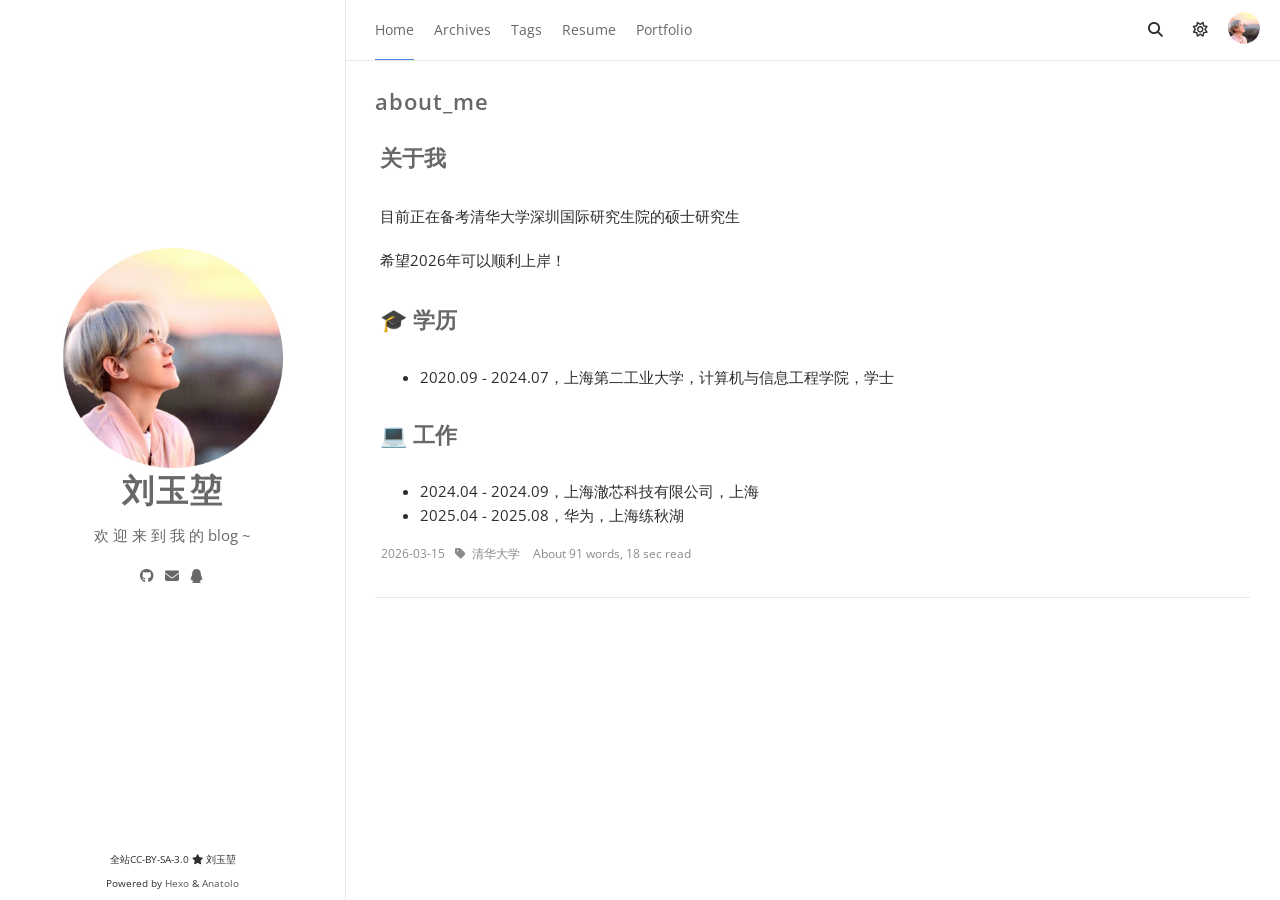
==== index.html @ b04d6e8b "Site updated: 2026-03-17 16:55:32" ====
<!DOCTYPE html><html lang="zh-CN" theme="default"><head><meta charset="utf-8"><meta name="X-UA-Compatible" content="IE=edge"><meta name="author" content="刘玉堃"><title>刘玉堃</title><meta name="description" content="欢 迎 来 到 我 的 blog ~"><meta name="keywords" content="Blog,博客,Hexo"><meta content="width=device-width, initial-scale=1.0, maximum-scale=1.0, user-scalable=0" name="viewport"><meta content="yes" name="apple-mobile-web-app-capable"><meta content="black" name="apple-mobile-web-app-status-bar-style"><meta content="telephone=no" name="format-detection"><meta id="site_data_static" data-url="/"><meta name="renderer" content="webkit"><link rel="shortcut icon" type="image/x-icon" href="/images/yuu.jpg"><link rel="stylesheet" href="/js_complied/bundle.css"><link rel="stylesheet" href="/css/font-awesome.min.css"><link rel="alternate" type="application/atom+xml" title="ATOM 1.0" href="/atom.xml"><link rel="preconnect" href="https://fonts.googleapis.com"><link rel="preconnect" href="https://fonts.gstatic.com" crossorigin><link href="https://fonts.googleapis.com/css2?family=Open+Sans:ital,wght@0,300..800;1,300..800&amp;display=swap" rel="stylesheet"><script src="/js_complied/bundle.js"></script><script>Anatolo.comment.setConfig({"valine":{"enable":false,"appid":null,"appkey":null,"notify":false,"verify":false,"avatar":"mm","placeholder":"hello, world"},"gitment":{"enable":false,"owner":"Your GitHub ID","repo":"Repo to store comments","client_id":"Your client ID","client_secret":"Your client secret"},"gitalk":{"enable":false,"owner":"Your GitHub ID","repo":"Repo to store comments","client_id":"Your client ID","client_secret":"Your client secret"},"duoshuo":null,"disqus":null,"gentie":null})</script><meta name="generator" content="Hexo 8.1.1"></head><body> <main-outlet><div class="page-top animated"><div class="nav"><li><a class="current" href="/">Home</a></li><li><a href="/archives">Archives</a></li><li><a href="/tags">Tags</a></li><li><a href="/pdf/resume.pdf">Resume</a></li><li><a href="/pdf/portfolio.pdf">Portfolio</a></li></div><div class="information"><div class="nav_right_btn"><li class="btn-toggle-more"><i class="fa fa-ellipsis"></i></li><li class="btn-search"><a class="fa fa-search" onclick="Anatolo.search.openWindow();"></a></li><li class="btn-toggle-theme"><a class="far fa-sun" onclick="Anatolo.darkLightToggle();"></a></li></div><div class="avatar"><img src="/images/yuu.jpg"></div></div></div><div class="sidebar animated"><div class="sidebar-top"><div class="logo-title"><div class="title"><img src="/images/yuu.jpg" style="width:220px;" alt="favicon"><h3 title=""><a href="/">刘玉堃</a></h3><div class="description"><p>欢 迎 来 到 我 的 blog ~</p></div></div><ul class="social-links"><li><a target="_blank" rel="noopener" href="https://github.com/yuu-liuyukun"><i class="fab fa-github"></i></a></li><li><a href="mailto:2635119206@qq.com"><i class="fa fa-envelope"></i></a></li><li><a href="2635119206"><i class="fab fa-qq"></i></a></li></ul></div></div><div class="footer"><div class="p"><span>全站CC-BY-SA-3.0 </span><i class="fa fa-star"></i><span> 刘玉堃</span></div><div class="by_farbox"><span>Powered by</span><a href="https://hexo.io/zh-cn/" target="_blank"> Hexo</a><span> &</span><a href="https://github.com/Lhcfl/hexo-theme-anatolo" target="_blank"> Anatolo</a></div><div class="beian"></div></div></div><div class="main animated fadeInDown"><div class="autopagerize_page_element"><div class="content"><div class="post animated"><div class="post-title"><h3><a href="/2026/03/15/about-me/">about_me</a></h3></div><div class="post-content"><div class="card"><p><h1 id="关于我"><a href="#关于我" class="headerlink" title="关于我"></a>关于我</h1><p>目前正在备考清华大学深圳国际研究生院的硕士研究生</p>
<p>希望2026年可以顺利上岸！</p>
<h1 id="🎓-学历"><a href="#🎓-学历" class="headerlink" title="🎓 学历"></a>🎓 学历</h1><ul>
<li>2020.09 - 2024.07，上海第二工业大学，计算机与信息工程学院，学士</li>
</ul>
<h1 id="💻-工作"><a href="#💻-工作" class="headerlink" title="💻 工作"></a>💻 工作</h1><ul>
<li>2024.04 - 2024.09，上海澈芯科技有限公司，上海</li>
<li>2025.04 - 2025.08，华为，上海练秋湖</li>
</ul>
</p></div></div><div class="post-footer"><div class="meta"><div class="info"><i class="fa fa-sun-o"></i><span class="date">2026-03-15</span><i class="fa fa-tag"></i><a class="tag" href="/tags/清华大学/" title="清华大学">清华大学 </a><span>About 91 words, 18 sec  read</span></div></div></div></div></div></div></div></main-outlet><script>(async function(){ if (Anatolo.search == null) await Anatolo.getMsg("search-init"); Anatolo.search.config = {translation:{posts:"Posts",pages:"Pages",categories:"Categories",tags:"Tags",untitled:"(Untitled)",} }; })()</script><div class="searchbox ins-search modal-cover"><div class="searchbox-container ins-search-container modal-container"><div class="searchbox-input-wrapper"><input class="searchbox-input ins-search-input" type="text" placeholder="Search..."><span class="searchbox-close"><a class="fa fa-times-circle" onclick="Anatolo.search.closeWindow();"></a></span></div><div class="searchbox-result-wrapper ins-section-wrapper"><div class="ins-section-container"><p>Seraching...</p></div></div></div></div><button class="float-button hide" id="scroll-to-top" onclick="window.scrollTo({top: 0, behavior: 'smooth'})" type="button" title="Scroll to top"><i class="fa fa-angle-up"></i></button><div class="modal-cover" id="success-indicator"><div class="modal-container indicator"><i class="fa fa-check"></i></div></div></body></html>
---- js_complied/bundle.css ----
@charset "UTF-8";
.content {
  height: auto;
  float: right;
  width: calc(100% - 345px);
  margin-top: 60px;
}

.animated {
  animation-fill-mode: both;
  animation-duration: 0.5s;
}

.animated.hinge {
  animation-duration: 0.5s;
}

@keyframes fadeInDown {
  0% {
    opacity: 0;
    transform: translateY(-20px);
  }
  100% {
    opacity: 1;
    transform: translateY(0);
  }
}
.fadeInDown {
  animation-name: fadeInDown;
}

@keyframes fadeOutDown {
  0% {
    opacity: 1;
    transform: translateY(0);
  }
  100% {
    opacity: 0;
    transform: translateY(20px);
  }
}
.fadeOutDown {
  animation-name: fadeOutDown;
}

@keyframes fadeOut {
  0% {
    opacity: 1;
  }
  100% {
    opacity: 0;
  }
}
.fadeOut {
  animation-name: fadeOut;
}

@keyframes fadeIn {
  0% {
    opacity: 0;
  }
  100% {
    opacity: 1;
  }
}
.fadeIn {
  animation-name: fadeIn;
}

.page-top {
  width: calc(100% - 345px);
  position: fixed;
  right: 0;
  z-index: 3;
  transition: background-color 0.8s, border 0.8s;
  background-color: var(--secondary);
  height: 60px;
  border-bottom: 1px solid var(--primary-100);
  display: flex;
  justify-content: space-between;
}
.page-top .nav {
  list-style: none;
  padding: 18px 0 0 10px;
  font-size: 14px;
  max-width: 360px;
  overflow-x: auto;
  overflow-y: hidden;
}
.page-top .nav li {
  position: relative;
  display: initial;
  margin-left: 20px;
}
.page-top .nav a {
  color: var(--secondary-350);
}
.page-top .nav a:hover {
  color: #4786d6;
}
.page-top .nav a.current {
  color: var(--secondary-350);
  padding-bottom: 20px;
  border-bottom: 2px solid #4786d6;
}
.page-top .information {
  margin-top: 12px;
  margin-right: 20px;
  display: flex;
  flex-shrink: 0;
}
.page-top .information .avatar {
  flex: 1 0 auto;
  margin-left: 20px;
}
.page-top .information .avatar img {
  width: 32px;
  height: 32px;
  border-radius: 300px;
}
.page-top .information .nav_right_btn {
  margin-top: 5px;
  margin-right: 0px;
}
.page-top .information .nav_right_btn li {
  display: initial;
  margin-left: 30px;
}
.page-top .information .nav_right_btn li.btn-toggle-more {
  display: none;
}
@media screen and (max-width: 900px) {
  .page-top {
    width: 100%;
    white-space: nowrap;
    overflow-x: hidden;
    overflow-y: hidden;
  }
}
@media screen and (max-width: 500px) {
  .page-top .information {
    background-color: var(--secondary);
  }
  .page-top .information .nav_right_btn.expanded li {
    display: initial;
  }
  .page-top .information .nav_right_btn.expanded li.btn-toggle-more {
    display: none;
  }
  .page-top .information .nav_right_btn li {
    display: none;
  }
  .page-top .information .nav_right_btn li.btn-toggle-more {
    display: initial;
  }
}

.sidebar {
  width: 345px;
  -webkit-background-size: cover;
  background-size: cover;
  background-color: var(--secondary);
  height: 100%;
  transition: all 0.8s;
  top: 0;
  left: 0;
  position: fixed;
  z-index: 4;
  border-right: 1px solid var(--primary-100);
}
.sidebar .logo-title {
  text-align: center;
  margin-top: -50px;
}
.sidebar .logo-title .description {
  font-size: 14px;
  color: var(--secondary-350);
}
.sidebar .logo-title .logo {
  margin: 0 auto;
}
.sidebar .logo-title .title h3 {
  text-transform: none;
  font-size: 2rem;
  font-weight: bold;
  letter-spacing: 2px;
  line-height: 1;
  margin: 0;
}
.sidebar .logo-title .title a {
  text-decoration: none;
  color: var(--secondary-350);
  font-size: 2rem;
  font-weight: bold;
}
.sidebar .social-links {
  list-style: none;
  padding: 0;
  font-size: 14px;
  text-align: center;
}
.sidebar .social-links i {
  margin-right: 3px;
}
.sidebar .social-links li {
  display: inline;
  padding: 0 4px;
  line-height: 0;
}
.sidebar .social-links a {
  color: var(--secondary-350);
}
.sidebar .social-links a:hover {
  color: #4786d6;
}
@media screen and (max-width: 900px) {
  .sidebar {
    width: 100%;
    height: auto;
    position: relative;
    border-right: none;
    z-index: 1;
    top: auto;
  }
  .sidebar .logo-title {
    padding-top: 120px;
    margin-top: 0;
  }
  .sidebar .logo-title .title img {
    width: 100px;
  }
  .sidebar .logo-title .title h3 {
    font-size: 20px;
  }
}

.sidebar-top {
  margin: auto 0;
  display: flex;
  flex-direction: column;
  justify-content: center;
  height: 100%;
}
.sidebar-top .ltr {
  text-align: center;
}

.card {
  margin-left: 5px;
}

.post {
  transition: background-color 0.8s;
  background-color: var(--secondary);
  margin: 30px;
}
.post .post-title h1 {
  text-transform: none;
  font-size: 30px;
  letter-spacing: 5px;
  line-height: 1;
}
.post .post-title h2 {
  text-transform: none;
  letter-spacing: 1px;
  font-size: 28px;
  line-height: 1;
  font-weight: 600;
  color: var(--secondary-350);
}
.post .post-title h3 {
  text-transform: none;
  letter-spacing: 1px;
  line-height: 1;
  font-weight: 600;
  color: var(--primary-high);
  font-size: 22px;
  margin: 0;
}
.post .post-title a {
  text-decoration: none;
  color: var(--secondary-350);
}
.post .post-title a:hover {
  text-decoration: underline;
}
.post .post-content a {
  text-decoration: none;
  color: var(--tertiary);
}
.post .post-content a:hover {
  color: #2f69b3;
}
.post .post-content h1 {
  color: var(--secondary-350);
  font-size: 22px;
  font-weight: 600;
}
.post .post-content h2 {
  color: var(--secondary-350);
  font-size: 20px;
}
.post .post-content h3 {
  color: var(--secondary-350);
  font-size: 18px;
  font-weight: 600;
}
.post .post-content h4 {
  color: var(--secondary-350);
  font-size: 17px;
}
.post .post-content h5 {
  color: var(--secondary-350);
  font-size: 16px;
  font-weight: 600;
}
.post .post-content h6 {
  color: var(--secondary-350);
  font-size: 15px;
}
.post .post-footer {
  padding: 0 0 30px 0;
  border-bottom: 1px solid var(--primary-100);
  transition: border 0.8s;
}
.post .post-footer .meta {
  max-width: 100%;
  height: 25px;
  color: var(--primary-low-mid);
}
.post .post-footer .meta .info {
  float: left;
  font-size: 12px;
}
.post .post-footer .meta .info .date {
  margin-right: 10px;
}
.post .post-footer .meta a {
  text-decoration: none;
  color: var(--primary-low-mid);
  padding-right: 10px;
}
.post .post-footer .meta a:hover {
  color: #4786d6;
}
.post .post-footer .meta i {
  margin-right: 6px;
}
.post .post-footer .tags {
  padding-bottom: 15px;
  font-size: 13px;
}
.post .post-footer .tags ul {
  list-style-type: none;
  display: inline;
  margin: 0;
  padding: 0;
}
.post .post-footer .tags ul li {
  list-style-type: none;
  margin: 0;
  padding-right: 5px;
  display: inline;
}
.post .post-footer .tags a {
  text-decoration: none;
  color: var(--primary-450);
  font-weight: 400;
}
.post .post-footer .tags a:hover {
  text-decoration: none;
}

.pagination {
  margin: 30px;
  padding: 0px 0 56px 0;
  border-bottom: 1px solid var(--primary-100);
  transition: border 0.8s;
}
.pagination ul {
  list-style: none;
  margin: 0;
  padding: 0;
  height: 13px;
}
.pagination ul li {
  margin: 0 2px 0 2px;
  display: inline;
  line-height: 1;
}
.pagination ul li a {
  text-decoration: none;
}
.pagination .pre {
  float: left;
}
.pagination .next {
  float: right;
}

.like-reblog-buttons {
  float: right;
}

.like-button {
  float: right;
  padding: 0 0 0 10px;
}

.reblog-button {
  float: right;
  padding: 0;
}

#install-btn {
  position: fixed;
  bottom: 0px;
  right: 6px;
}

#disqus_thread {
  margin: 30px;
  border-bottom: 1px solid var(--primary-100);
}

.footer {
  clear: both;
  text-align: center;
  font-size: 10px;
  margin: 0 auto;
  bottom: 0;
  position: absolute;
  width: 100%;
  padding-bottom: 5px;
  background-color: var(--secondary);
  transition: background-color 0.8s;
}
.footer a {
  color: var(--secondary-650);
}
.footer a:hover {
  color: #4786d6;
}

.archive {
  width: 100%;
}

.list-with-title {
  font-size: 15px;
  margin: 30px;
  padding: 0;
  line-height: 25px;
}
.list-with-title li {
  list-style-type: none;
  padding: 0;
}
.list-with-title .listing-title {
  font-size: 24px;
  color: var(--secondary-400);
  font-weight: 600;
  line-height: 2.2em;
}
.list-with-title .listing {
  padding: 0;
}
.list-with-title .listing .listing-post {
  padding-bottom: 5px;
  display: flex;
}
.list-with-title .listing .listing-post .post-time {
  flex: 0 0 50px;
  float: right;
  color: var(--secondary-800);
  transition: color 0.8s;
}
.list-with-title .listing .listing-post a {
  flex: 1 1 100%;
  color: var(--secondary-550);
}
.list-with-title .listing .listing-post a:hover {
  color: #4786d6;
}

/* share */
.share {
  margin: 0px 30px;
  display: inline-flex;
}
.share > .share-btn {
  width: 32px;
  height: 32px;
  border-radius: 300px;
  margin-right: 5px;
  background-color: var(--secondary-250);
  transition: all 0.3s;
}
.share > .share-btn a {
  color: var(--secondary);
  padding: 9px;
}
.share > .share-btn:hover {
  background-color: var(--primary);
}
.share .linkonly a {
  padding: 9px 7px;
}
.share .weibo {
  background-color: #ed6243;
}
.share .weibo a {
  color: #fff;
}
.share .weibo:hover {
  background-color: #9c2409;
}
.share .twitter {
  background-color: #59c0fd;
}
.share .twitter a {
  color: #fff;
}
.share .twitter:hover {
  background-color: #2b81b3;
}
.share .mastodon {
  background-color: #6d2fdf;
}
.share .mastodon a {
  color: #fff;
}
.share .mastodon:hover {
  background-color: #4003b1;
}

/* about */
.about {
  margin: 30px;
}
.about h3 {
  font-size: 22px;
}

/* links */
.links {
  margin: 30px;
}
.links h3 {
  font-size: 22px;
}
.links a {
  cursor: pointer;
}

/* Comment style */
.comment-count {
  color: var(--secondary-400);
}

.tab-community {
  color: var(--secondary-400);
}

.read_more {
  font-size: 14px;
}

.back-button {
  padding-top: 30px;
  max-width: 100px;
  padding-left: 40px;
  float: left;
}

/* 默认评论样式 */
#fb_comments_container {
  margin: 30px;
}

/* button style */
a.btn {
  color: var(--secondary-550);
  font-weight: 400;
}

.btn {
  display: inline-block;
  position: relative;
  outline: 0;
  color: var(--primary-450);
  background: transparent;
  font-size: 14px;
  text-align: center;
  text-decoration: none;
  cursor: pointer;
  border: 1px solid var(--primary-150);
  white-space: nowrap;
  font-weight: 400;
  font-style: normal;
  border-radius: 999em;
  transition: color 0.8s, border 0.8s;
}

.btn:hover {
  display: inline-block;
  position: relative;
  outline: 0px;
  color: var(--primary-650);
  background: transparent;
  font-size: 14px;
  text-align: center;
  text-decoration: none;
  cursor: pointer;
  border: 1px solid var(--secondary-250);
  white-space: nowrap;
  font-weight: 400;
  font-style: normal;
  border-radius: 999em;
}

[role=back] {
  padding: 0.5em 1.25em;
  line-height: 1.666em;
}

[role=home] {
  padding: 0.5em 1.25em;
  line-height: 1.666em;
}

[role=navigation] {
  padding: 0.5em 1.25em;
  line-height: 1.666em;
}

[role=tags] {
  padding: 6px 12px;
}

/* Menu样式 */
.menu {
  float: right;
  padding-top: 30px;
}
.menu .btn-down {
  margin: 0px;
}
.menu .btn-down li {
  list-style: none;
  width: 100px;
}
.menu .btn-down li a {
  display: inline-block;
  position: relative;
  padding: 0.5em 1.25em;
  outline: 0;
  color: var(--primary-450);
  background: transparent;
  font-size: 14px;
  text-align: center;
  text-decoration: none;
  cursor: pointer;
  border: 1px solid var(--primary-150);
  white-space: nowrap;
  font-weight: 400;
  font-style: normal;
  border-radius: 999em;
  margin-top: 5px;
}
.menu .btn-down li a:hover {
  position: relative;
  padding: 0.5em 1.25em;
  outline: 0;
  color: var(--secondary);
  background: #3cbd10;
  font-size: 14px;
  text-align: center;
  text-decoration: none;
  cursor: pointer;
  border: 1px solid var(--primary-150);
  white-space: nowrap;
  font-weight: 400;
  font-style: normal;
  border-radius: 999em;
  margin-top: 5px;
}
.menu .btn-down div {
  position: absolute;
  visibility: hidden;
  width: 100px;
  float: right;
}

.page_404 {
  text-align: center;
  padding-top: 50px;
}

/* Tag style */
.tag_btn {
  align-items: center;
  border-radius: 100px;
  color: var(--secondary-250);
  display: inline-flex;
  justify-content: center;
  padding-left: 0.75em;
  padding-right: 0em;
  white-space: nowrap;
  margin: 10px;
}
.tag_btn i {
  margin: 8px;
}
.tag_btn .tag_count {
  align-items: center;
  border-radius: 100px;
  color: var(--secondary-250);
  display: inline-flex;
  font-size: 0.5rem;
  width: 15px;
  height: 15px;
  justify-content: center;
  line-height: 1.5;
  padding: 5px;
  margin: 5px;
  white-space: nowrap;
  background-color: var(--secondary-900);
  transition: background-color 0.8s;
}

/* TOC style */
.tocmenu {
  align-items: center;
  border-top: 1px solid var(--primary-100);
  text-align: center;
  font-size: 13px;
  margin: 0 auto;
  width: 100%;
  list-style: none;
  position: relative;
}

.toclist-container {
  overflow-y: auto;
  max-height: calc(100vh - 600px);
}
.toclist-container::-webkit-scrollbar-thumb {
  color: #4786d6;
  background-color: #4786d6;
}
.toclist-container::-webkit-scrollbar {
  width: 2px;
  color: #4786d6;
  height: auto;
}

.toclist {
  /* width: max-content; */
  border-top: none;
  padding: 0px 30px;
  display: inline-block;
  text-align: left;
}

.in-page.toc-container {
  display: none;
}

@media screen and (max-width: 900px) {
  .post-title h3 {
    line-height: 1.6;
  }
  .content {
    margin-top: 0px;
    top: auto;
    width: 100%;
    z-index: 2;
    /* position: absolute; */
  }
  .footer {
    display: none;
  }
  .tocmenu {
    border-bottom: 1px solid var(--primary-100);
    position: relative;
    text-align: left;
  }
  .toc-mobile .toc-button {
    position: fixed;
    z-index: 900;
    background: #4786d6;
    color: var(--secondary);
    padding: 8px 15px;
    bottom: 0;
    right: 0;
  }
  .toc-mobile:hover .in-page.toc-container {
    right: 0;
  }
  .toclist-container {
    height: auto;
    max-height: calc(100vh - 110px);
  }
  .in-sidebar.toc-container {
    display: none;
  }
  .in-page.toc-container {
    display: block;
    border-left: 1px solid var(--primary-100);
    position: fixed;
    bottom: 0px;
    right: -300px;
    width: 300px;
    transition: all 0.4s;
    background-color: var(--secondary);
    z-index: 999;
  }
  .in-page.toc-container .toc-toggle summary {
    background: #4786d6;
    transition: color 0.8s;
    color: var(--secondary);
    padding: 5px 10px;
  }
  .in-page.toc-container .toc-toggle[open] summary {
    color: #4786d6;
    transition: background-color 0.8s;
    background: var(--secondary);
    padding: 4px;
    text-align: center;
  }
}
.friend-link-container {
  display: inline-block;
}

.friend-link-box {
  width: 350px;
  margin: 10px;
  padding: 10px;
  border: 1px solid var(--primary-100);
  border-radius: 10px;
  display: grid;
  grid-template: auto/84px auto;
}

.friend-link-meta {
  padding: 10px;
}

.friend-link-title {
  font-weight: 700;
}

.friend-link-avatar {
  width: 64px;
  margin-right: 10px;
}

.friend-link-avatar img {
  width: 64px;
}

.float-button {
  position: fixed;
  width: 50px;
  height: 50px;
  background-color: var(--secondary);
  border: 1px solid var(--primary-300);
  right: 10px;
  border-radius: 100%;
  transition: all 0.3s;
}
.float-button:hover {
  background-color: var(--secondary-950);
}
.float-button:active {
  background-color: var(--secondary-900);
}
.float-button.hide {
  transform: translateX(100px);
}
.float-button i {
  font-size: 200%;
  color: var(--primary-500);
}
.float-button#scroll-to-top {
  bottom: 50px;
}

.modal-cover {
  display: none;
  perspective: 50em;
  top: 0;
  left: 0;
  width: 100%;
  height: 100%;
  z-index: 100;
  background: rgba(0, 0, 0, 0.7);
  transform-origin: 0%;
  perspective-origin: top center;
}

.modal-cover.show {
  display: block;
}

.modal-cover,
.modal-cover .modal-container {
  position: fixed;
  overflow: hidden;
}

.modal-cover .modal-container {
  left: 50%;
  z-index: 101;
}

.indicator {
  top: 50vh;
  transform: translate(-35px, -35px);
  width: 70px;
  height: 70px;
  border-radius: 10px;
  background: var(--secondary);
  display: flex;
  align-items: center;
  justify-content: center;
}
.indicator i {
  font-size: 300%;
  color: var(--primary-800);
}

.tip {
  position: relative;
  margin: 2em 0;
  padding: 12px 24px 12px 30px;
  border-left: 4px solid #f66;
  border-top-right-radius: 2px;
  border-bottom-right-radius: 2px;
  background-color: var(--secondary-950);
}
.tip:before {
  position: absolute;
  top: 14px;
  left: -12px;
  content: "!";
  width: 20px;
  height: 20px;
  border-radius: 100%;
  transition: color 0.8s;
  color: var(--secondary);
  font-size: 14px;
  line-height: 20px;
  font-weight: bold;
  text-align: center;
  background-color: #f66;
  font-family: "Dosis", "Source Sans Pro", "Helvetica Neue", Arial, sans-serif;
}

.toc {
  border: 1px solid #f0f0f0;
  margin-bottom: 20px;
  padding: 10px 30px;
}

.tag_box {
  position: relative;
  width: 80%;
  margin-top: 1%;
  margin-left: 7.2%;
}@charset "UTF-8";
:root {
  --mono-font-face: "mononoki", "Consolas", "Roboto Mono", "Lucida Console", "Trebuchet MS", "Courier New", "courier",
    monospace;
}

.content > .post > .post-content > p {
  word-wrap: break-word;
  word-break: break-all;
}

#ds-thread,
#disqus_thread,
#cloud-tie-wrapper {
  margin: 0 30px !important;
}

html {
  -webkit-font-smoothing: antialiased;
  height: 100%;
  max-height: 100%;
  padding: 0;
  margin: 0;
}

body {
  padding: 0;
  margin: 0;
  line-height: 1.6em;
  color: var(--primary-high);
  font-family: "Open Sans", Helvetica, Arial, "PingHei", "PingFang SC", Helvetica, "Work Sans", "Hiragino Sans GB", "Microsoft YaHei", SimSun, sans-serif;
  font-size: 15px;
  width: 100%;
  margin: 0 auto 30px auto;
  background-color: var(--secondary);
  transition: background-color 0.8s, color 0.8s;
}

.clear {
  clear: both;
  display: block;
  overflow: hidden;
  visibility: hidden;
  width: 0;
  height: 0;
}

h1,
h2,
h3,
h4,
h5,
h6 {
  text-rendering: optimizeLegibility;
  line-height: 1;
  margin: 2rem 0;
}

h1 {
  font-size: 2.1rem;
  line-height: 1.2em;
}

h2 {
  font-size: 1.9rem;
  line-height: 1.2em;
}

h3 {
  font-size: 1.75rem;
}

h4 {
  font-size: 1.3rem;
}

h5 {
  font-size: 1.2rem;
}

h6 {
  font-size: 1.1rem;
}

img {
  max-width: 100%;
  height: auto;
}

p,
ul,
ol,
dl {
  margin: 1em 0;
}

ol ol,
ul ul,
ul ol,
ol ul {
  margin: 0.4em 0;
}

ol.toclist-child {
  padding-inline-start: 15px;
}

ul p,
ol p,
li p,
.content li p,
blockquote p,
.content blockquote p,
.post blockquote p,
.post li p {
  margin: 0;
  overflow: visible;
}

a img {
  border: none;
}

p {
  line-height: 1.9em;
  font-weight: 400;
  font-size: 15px;
}

a {
  text-decoration: none;
}

a:link,
a:visited {
  opacity: 1;
  -webkit-transition: all 0.15s linear;
  -moz-transition: all 0.15s linear;
  -o-transition: all 0.15s linear;
  -ms-transition: all 0.15s linear;
  transition: all 0.15s linear;
  color: var(--primary-700);
}

a:hover,
a:active {
  color: var(--tertiary);
}

dl dt {
  float: left;
  width: 180px;
  overflow: hidden;
  clear: left;
  text-align: right;
  text-overflow: ellipsis;
  white-space: nowrap;
  font-weight: bold;
  margin-bottom: 1em;
}
dl dd {
  margin-left: 200px;
  margin-bottom: 1em;
}

hr {
  display: block;
  height: 1px;
  border: 0;
  border-top: 1px solid var(--primary-100);
  margin: 3.2em 0;
  padding: 0;
}

blockquote {
  box-sizing: border-box;
  margin: 1.6em 0 1.6em 0em;
  padding: 0 0 0 1.6em;
  border-left: #f66 0.3em solid;
  background-color: cssrgba(var(--primary-rgb), 0.03);
}
blockquote p {
  margin: 0.8em 0;
  padding: 1em 0;
}
blockquote small {
  display: inline-block;
  margin: 0.8em 0 0.8em 1.5em;
  font-size: 0.9em;
  color: #ccc;
}
blockquote small:before {
  content: "— ";
}
blockquote cite {
  font-weight: bold;
}
blockquote cite a {
  font-weight: normal;
}

mark {
  background-color: #ffc336;
}

code,
tt {
  padding: 1px 3px;
  font-family: var(--mono-font-face);
  white-space: pre-wrap;
  background-color: var(--secondary-950);
  transition: background-color 0.8s, border 0.8s;
  color: var(--primary-700);
  border-radius: 3px;
}

pre {
  font-size: 15px;
  background-color: var(--secondary-950) !important;
  font-family: var(--mono-font-face) !important;
  color: var(--primary-700) !important;
}

kbd {
  display: inline-block;
  margin-bottom: 0.4em;
  padding: 1px 8px;
  border: var(--primary-200) 1px solid;
  color: var(--primary-700);
  font-size: 0.9em;
  font-weight: bold;
  background: var(--primary-50);
  border-radius: 4px;
  box-shadow: 0 1px 0 rgba(0, 0, 0, 0.2), 0 1px 0 0 white inset;
}

table {
  -moz-box-sizing: border-box;
  box-sizing: border-box;
  margin: 1em 0;
  width: 100%;
  max-width: 100%;
  border-width: 1px;
  border-style: solid;
  background-color: transparent;
}

table,
table tr,
table tr td,
table tr th {
  border-color: transparent;
}

table th {
  color: var(--primary-700);
  background-color: rgba(63, 185, 237, 0.15);
}

tr th {
  border-bottom-width: 1px;
  border-bottom-style: solid;
}

tr th,
tr td {
  padding: 5px 20px;
  border-right: 1px solid;
  font-size: 1rem;
}

tr th:last-child,
tr td:last-child {
  border-right: 0px;
}

table th {
  font-weight: bold;
}

table tbody > tr:nth-child(odd) > td,
table tbody > tr:nth-child(odd) > th {
  background-color: var(--secondary-950);
}

.gist {
  font-size: 12px;
}
.gist table {
  margin: 0;
  width: auto;
}
.gist table pre {
  font-size: 12px;
}
.gist table .line-numbers {
  font-size: 12px;
}

.katex .katex-html {
  display: none;
}@charset "UTF-8";
figure.highlight {
  position: relative !important;
  margin: 1em 0 !important;
  border-radius: 2px !important;
  line-height: 1.1em !important;
  background-color: var(--secondary-950) !important;
  overflow-x: auto !important;
  padding-left: 1em;
}
figure.highlight table,
figure.highlight tr,
figure.highlight td {
  width: 100% !important;
  border-collapse: collapse !important;
  padding: 0 !important;
  margin: 0 !important;
}
figure.highlight .gutter {
  width: fit-content !important;
  line-height: 1.5em !important;
  font-size: 15px;
  padding: 0em 1em 0em 0em !important;
  user-select: none;
}
figure.highlight .gutter pre {
  color: rgb(212, 148, 75) !important;
}
body.disable-line-number figure.highlight .gutter {
  display: none;
}
figure.highlight .code pre {
  padding: 1.2em 1em 1.2em 0 !important;
  line-height: 1.5em !important;
  margin: 0 !important;
}
figure.highlight .code:after {
  position: absolute !important;
  top: 0 !important;
  right: 0 !important;
  color: #ccc !important;
  text-align: right !important;
  font-size: 0.75em !important;
  padding: 5px 10px 0 !important;
  line-height: 15px !important;
  height: 15px !important;
  font-weight: 600 !important;
}
figure.highlight.sap-abap .code:after, figure.highlight.abap .code:after {
  content: "ABAP";
}
figure.highlight.abnf .code:after {
  content: "ABNF";
}
figure.highlight.accesslog .code:after {
  content: "Access logs";
}
figure.highlight.ada .code:after {
  content: "Ada";
}
figure.highlight.apex .code:after {
  content: "Apex";
}
figure.highlight.arduino .code:after, figure.highlight.ino .code:after {
  content: "Arduino( C++ w/Arduino libs)";
}
figure.highlight.armasm .code:after, figure.highlight.arm .code:after {
  content: "ARM assembler";
}
figure.highlight.avrasm .code:after {
  content: "AVR assembler";
}
figure.highlight.actionscript .code:after, figure.highlight.as .code:after {
  content: "ActionScript";
}
figure.highlight.alan .code:after, figure.highlight.i .code:after {
  content: "Alan IF";
}
figure.highlight.ln .code:after {
  content: "Alan";
}
figure.highlight.angelscript .code:after, figure.highlight.asc .code:after {
  content: "AngelScript";
}
figure.highlight.apache .code:after, figure.highlight.apacheconf .code:after {
  content: "Apache";
}
figure.highlight.applescript .code:after, figure.highlight.osascript .code:after {
  content: "AppleScript";
}
figure.highlight.arcade .code:after {
  content: "Arcade";
}
figure.highlight.asciidoc .code:after, figure.highlight.adoc .code:after {
  content: "AsciiDoc";
}
figure.highlight.aspectj .code:after {
  content: "AspectJ";
}
figure.highlight.autohotkey .code:after {
  content: "AutoHotkey";
}
figure.highlight.autoit .code:after {
  content: "AutoIt";
}
figure.highlight.awk .code:after, figure.highlight.mawk .code:after, figure.highlight.nawk .code:after, figure.highlight.gawk .code:after {
  content: "Awk";
}
figure.highlight.ballerina .code:after, figure.highlight.bal .code:after {
  content: "Ballerina";
}
figure.highlight.bash .code:after, figure.highlight.sh .code:after, figure.highlight.zsh .code:after {
  content: "Bash";
}
figure.highlight.basic .code:after {
  content: "Basic";
}
figure.highlight.bbcode .code:after {
  content: "BBCode";
}
figure.highlight.blade .code:after {
  content: "Blade( Laravel)";
}
figure.highlight.bnf .code:after {
  content: "BNF";
}
figure.highlight.bqn .code:after {
  content: "BQN";
}
figure.highlight.brainfuck .code:after, figure.highlight.bf .code:after {
  content: "Brainfuck";
}
figure.highlight.csharp .code:after, figure.highlight.cs .code:after {
  content: "C#";
}
figure.highlight.c .code:after, figure.highlight.h .code:after {
  content: "C";
}
figure.highlight.cpp .code:after, figure.highlight.hpp .code:after, figure.highlight.cc .code:after, figure.highlight.hh .code:after, figure.highlight.cxx .code:after, figure.highlight.hxx .code:after, figure.highlight.c\\\+\\\+ .code:after, figure.highlight.h\\\+\\\+ .code:after {
  content: "C++";
}
figure.highlight.cal .code:after {
  content: "C/AL";
}
figure.highlight.c3 .code:after {
  content: "C3";
}
figure.highlight.cos .code:after, figure.highlight.cls .code:after {
  content: "Cache Object Script";
}
figure.highlight.candid .code:after, figure.highlight.did .code:after {
  content: "Candid";
}
figure.highlight.cmake .code:after {
  content: "CMake";
}
figure.highlight.cobol .code:after, figure.highlight.standard-cobol .code:after {
  content: "COBOL";
}
figure.highlight.codeowners .code:after {
  content: "CODEOWNERS";
}
figure.highlight.coq .code:after {
  content: "Coq";
}
figure.highlight.csp .code:after {
  content: "CSP";
}
figure.highlight.css .code:after {
  content: "CSS";
}
figure.highlight.capnproto .code:after, figure.highlight.capnp .code:after {
  content: "Cap’n Proto";
}
figure.highlight.chaos .code:after, figure.highlight.kaos .code:after {
  content: "Chaos";
}
figure.highlight.chapel .code:after, figure.highlight.chpl .code:after {
  content: "Chapel";
}
figure.highlight.cisco .code:after {
  content: "Cisco CLI";
}
figure.highlight.clojure .code:after, figure.highlight.clj .code:after {
  content: "Clojure";
}
figure.highlight.coffeescript .code:after, figure.highlight.coffee .code:after, figure.highlight.cson .code:after, figure.highlight.iced .code:after {
  content: "CoffeeScript";
}
figure.highlight.cpc .code:after {
  content: "CpcdosC+";
}
figure.highlight.crmsh .code:after, figure.highlight.crm .code:after, figure.highlight.pcmk .code:after {
  content: "Crmsh";
}
figure.highlight.crystal .code:after, figure.highlight.cr .code:after {
  content: "Crystal";
}
figure.highlight.curl .code:after {
  content: "cURL";
}
figure.highlight.cypher .code:after {
  content: "Cypher( Neo4j)";
}
figure.highlight.d .code:after {
  content: "D";
}
figure.highlight.dafny .code:after {
  content: "Dafny";
}
figure.highlight.dart .code:after {
  content: "Dart";
}
figure.highlight.dpr .code:after, figure.highlight.dfm .code:after, figure.highlight.pas .code:after, figure.highlight.pascal .code:after {
  content: "Delphi";
}
figure.highlight.diff .code:after, figure.highlight.patch .code:after {
  content: "Diff";
}
figure.highlight.django .code:after, figure.highlight.jinja .code:after {
  content: "Django";
}
figure.highlight.dns .code:after, figure.highlight.zone .code:after, figure.highlight.bind .code:after {
  content: "DNS Zone file";
}
figure.highlight.dockerfile .code:after, figure.highlight.docker .code:after {
  content: "Dockerfile";
}
figure.highlight.dos .code:after, figure.highlight.bat .code:after, figure.highlight.cmd .code:after {
  content: "DOS";
}
figure.highlight.dsconfig .code:after {
  content: "dsconfig";
}
figure.highlight.dts .code:after {
  content: "DTS( Device Tree)";
}
figure.highlight.dust .code:after, figure.highlight.dst .code:after {
  content: "Dust";
}
figure.highlight.dylan .code:after {
  content: "Dylan";
}
figure.highlight.ebnf .code:after {
  content: "EBNF";
}
figure.highlight.elixir .code:after {
  content: "Elixir";
}
figure.highlight.elm .code:after {
  content: "Elm";
}
figure.highlight.erlang .code:after, figure.highlight.erl .code:after {
  content: "Erlang";
}
figure.highlight.excel .code:after, figure.highlight.xls .code:after, figure.highlight.xlsx .code:after {
  content: "Excel";
}
figure.highlight.extempore .code:after, figure.highlight.xtlang .code:after, figure.highlight.xtm .code:after {
  content: "Extempore";
}
figure.highlight.fsharp .code:after, figure.highlight.fs .code:after, figure.highlight.fsx .code:after, figure.highlight.fsi .code:after, figure.highlight.fsscript .code:after {
  content: "F#";
}
figure.highlight.fix .code:after {
  content: "FIX";
}
figure.highlight.flix .code:after {
  content: "Flix";
}
figure.highlight.fortran .code:after, figure.highlight.f90 .code:after, figure.highlight.f95 .code:after {
  content: "Fortran";
}
figure.highlight.func .code:after {
  content: "FunC";
}
figure.highlight.gcode .code:after, figure.highlight.nc .code:after {
  content: "G-Code";
}
figure.highlight.gams .code:after, figure.highlight.gms .code:after {
  content: "Gams";
}
figure.highlight.gauss .code:after, figure.highlight.gss .code:after {
  content: "GAUSS";
}
figure.highlight.godot .code:after, figure.highlight.gdscript .code:after {
  content: "GDScript";
}
figure.highlight.gherkin .code:after {
  content: "Gherkin";
}
figure.highlight.hbs .code:after, figure.highlight.glimmer .code:after, figure.highlight.htmlbars .code:after {
  content: "Glimmer and EmberJS";
}
figure.highlight.gn .code:after, figure.highlight.gni .code:after {
  content: "GN for Ninja";
}
figure.highlight.go .code:after, figure.highlight.golang .code:after {
  content: "Go";
}
figure.highlight.gf .code:after {
  content: "Grammatical Framework";
}
figure.highlight.golo .code:after, figure.highlight.gololang .code:after {
  content: "Golo";
}
figure.highlight.gradle .code:after {
  content: "Gradle";
}
figure.highlight.graphql .code:after, figure.highlight.gql .code:after {
  content: "GraphQL";
}
figure.highlight.groovy .code:after {
  content: "Groovy";
}
figure.highlight.gsql .code:after {
  content: "GSQL";
}
figure.highlight.xml .code:after, figure.highlight.html .code:after, figure.highlight.xhtml .code:after, figure.highlight.rss .code:after, figure.highlight.atom .code:after, figure.highlight.xjb .code:after, figure.highlight.xsd .code:after, figure.highlight.xsl .code:after, figure.highlight.plist .code:after, figure.highlight.svg .code:after {
  content: "HTML, XML";
}
figure.highlight.http .code:after, figure.highlight.https .code:after {
  content: "HTTP";
}
figure.highlight.haml .code:after {
  content: "Haml";
}
figure.highlight.handlebars .code:after, figure.highlight.hbs .code:after {
  content: "Handlebars";
}
figure.highlight.haskell .code:after, figure.highlight.hs .code:after {
  content: "Haskell";
}
figure.highlight.haxe .code:after, figure.highlight.hx .code:after {
  content: "Haxe";
}
figure.highlight.hlsl .code:after {
  content: "High-level shader language";
}
figure.highlight.hy .code:after, figure.highlight.hylang .code:after {
  content: "Hy";
}
figure.highlight.ini .code:after, figure.highlight.toml .code:after {
  content: "Ini, TOML";
}
figure.highlight.inform7 .code:after, figure.highlight.i7 .code:after {
  content: "Inform7";
}
figure.highlight.irpf90 .code:after {
  content: "IRPF90";
}
figure.highlight.iptables .code:after {
  content: "Iptables";
}
figure.highlight.json .code:after, figure.highlight.jsonc .code:after {
  content: "JSON";
}
figure.highlight.java .code:after, figure.highlight.jsp .code:after {
  content: "Java";
}
figure.highlight.javascript .code:after, figure.highlight.js .code:after, figure.highlight.jsx .code:after {
  content: "JavaScript";
}
figure.highlight.jolie .code:after, figure.highlight.iol .code:after, figure.highlight.ol .code:after {
  content: "Jolie";
}
figure.highlight.julia .code:after, figure.highlight.jl .code:after {
  content: "Julia";
}
figure.highlight.julia-repl .code:after {
  content: "Julia REPL";
}
figure.highlight.kotlin .code:after, figure.highlight.kt .code:after {
  content: "Kotlin";
}
figure.highlight.lang .code:after {
  content: "Lang";
}
figure.highlight.tex .code:after {
  content: "LaTeX";
}
figure.highlight.leaf .code:after {
  content: "Leaf";
}
figure.highlight.lean .code:after {
  content: "Lean";
}
figure.highlight.lasso .code:after, figure.highlight.ls .code:after, figure.highlight.lassoscript .code:after {
  content: "Lasso";
}
figure.highlight.less .code:after {
  content: "Less";
}
figure.highlight.ldif .code:after {
  content: "LDIF";
}
figure.highlight.lisp .code:after {
  content: "Lisp";
}
figure.highlight.livecodeserver .code:after {
  content: "LiveCode Server";
}
figure.highlight.livescript .code:after, figure.highlight.ls .code:after {
  content: "LiveScript";
}
figure.highlight.lookml .code:after {
  content: "LookML";
}
figure.highlight.lua .code:after {
  content: "Lua";
}
figure.highlight.luau .code:after {
  content: "Luau";
}
figure.highlight.macaulay2 .code:after {
  content: "Macaulay2";
}
figure.highlight.makefile .code:after, figure.highlight.mk .code:after, figure.highlight.mak .code:after, figure.highlight.make .code:after {
  content: "Makefile";
}
figure.highlight.markdown .code:after, figure.highlight.md .code:after, figure.highlight.mkdown .code:after, figure.highlight.mkd .code:after {
  content: "Markdown";
}
figure.highlight.mathematica .code:after, figure.highlight.mma .code:after, figure.highlight.wl .code:after {
  content: "Mathematica";
}
figure.highlight.matlab .code:after {
  content: "Matlab";
}
figure.highlight.maxima .code:after {
  content: "Maxima";
}
figure.highlight.mel .code:after {
  content: "Maya Embedded Language";
}
figure.highlight.mercury .code:after {
  content: "Mercury";
}
figure.highlight.mips .code:after, figure.highlight.mipsasm .code:after {
  content: "MIPS Assembler";
}
figure.highlight.mint .code:after {
  content: "Mint";
}
figure.highlight.mirth .code:after {
  content: "Mirth";
}
figure.highlight.mirc .code:after, figure.highlight.mrc .code:after {
  content: "mIRC Scripting Language";
}
figure.highlight.mizar .code:after {
  content: "Mizar";
}
figure.highlight.mkb .code:after {
  content: "MKB";
}
figure.highlight.mlir .code:after {
  content: "MLIR";
}
figure.highlight.mojolicious .code:after {
  content: "Mojolicious";
}
figure.highlight.monkey .code:after {
  content: "Monkey";
}
figure.highlight.moonscript .code:after, figure.highlight.moon .code:after {
  content: "Moonscript";
}
figure.highlight.motoko .code:after, figure.highlight.mo .code:after {
  content: "Motoko";
}
figure.highlight.n1ql .code:after {
  content: "N1QL";
}
figure.highlight.nsis .code:after {
  content: "NSIS";
}
figure.highlight.never .code:after {
  content: "Never";
}
figure.highlight.nginx .code:after, figure.highlight.nginxconf .code:after {
  content: "Nginx";
}
figure.highlight.nim .code:after, figure.highlight.nimrod .code:after {
  content: "Nim";
}
figure.highlight.nix .code:after {
  content: "Nix";
}
figure.highlight.oak .code:after {
  content: "Oak";
}
figure.highlight.ocl .code:after {
  content: "Object Constraint Language";
}
figure.highlight.ocaml .code:after, figure.highlight.ml .code:after {
  content: "OCaml";
}
figure.highlight.objectivec .code:after, figure.highlight.mm .code:after, figure.highlight.objc .code:after, figure.highlight.obj-c .code:after {
  content: "Objective C";
}
figure.highlight.glsl .code:after {
  content: "OpenGL Shading Language";
}
figure.highlight.openscad .code:after, figure.highlight.scad .code:after {
  content: "OpenSCAD";
}
figure.highlight.ruleslanguage .code:after {
  content: "Oracle Rules Language";
}
figure.highlight.oxygene .code:after {
  content: "Oxygene";
}
figure.highlight.pf .code:after {
  content: "PF";
}
figure.highlight.php .code:after {
  content: "PHP";
}
figure.highlight.papyrus .code:after, figure.highlight.psc .code:after {
  content: "Papyrus";
}
figure.highlight.parser3 .code:after {
  content: "Parser3";
}
figure.highlight.perl .code:after, figure.highlight.pl .code:after, figure.highlight.pm .code:after {
  content: "Perl";
}
figure.highlight.phix .code:after {
  content: "Phix";
}
figure.highlight.pine .code:after, figure.highlight.pinescript .code:after {
  content: "Pine Script";
}
figure.highlight.plaintext .code:after, figure.highlight.txt .code:after, figure.highlight.text .code:after {
  content: "Plaintext";
}
figure.highlight.pony .code:after {
  content: "Pony";
}
figure.highlight.pgsql .code:after, figure.highlight.postgres .code:after, figure.highlight.postgresql .code:after {
  content: "PostgreSQL & PL/pgSQL";
}
figure.highlight.powershell .code:after, figure.highlight.ps .code:after, figure.highlight.ps1 .code:after {
  content: "PowerShell";
}
figure.highlight.processing .code:after {
  content: "Processing";
}
figure.highlight.prolog .code:after {
  content: "Prolog";
}
figure.highlight.properties .code:after {
  content: "Properties";
}
figure.highlight.proto .code:after, figure.highlight.protobuf .code:after {
  content: "Protocol Buffers";
}
figure.highlight.puppet .code:after, figure.highlight.pp .code:after {
  content: "Puppet";
}
figure.highlight.python .code:after, figure.highlight.py .code:after, figure.highlight.gyp .code:after {
  content: "Python";
}
figure.highlight.profile .code:after {
  content: "Python profiler results";
}
figure.highlight.python-repl .code:after, figure.highlight.pycon .code:after {
  content: "Python REPL";
}
figure.highlight.qsharp .code:after {
  content: "Q#";
}
figure.highlight.k .code:after, figure.highlight.kdb .code:after {
  content: "Q";
}
figure.highlight.qml .code:after {
  content: "QML";
}
figure.highlight.r .code:after {
  content: "R";
}
figure.highlight.cshtml .code:after, figure.highlight.razor .code:after, figure.highlight.razor-cshtml .code:after {
  content: "Razor CSHTML";
}
figure.highlight.reasonml .code:after, figure.highlight.re .code:after {
  content: "ReasonML";
}
figure.highlight.redbol .code:after, figure.highlight.rebol .code:after, figure.highlight.red .code:after, figure.highlight.red-system .code:after {
  content: "Rebol & Red";
}
figure.highlight.rib .code:after {
  content: "RenderMan RIB";
}
figure.highlight.rsl .code:after {
  content: "RenderMan RSL";
}
figure.highlight.rescript .code:after, figure.highlight.res .code:after {
  content: "ReScript";
}
figure.highlight.risc .code:after, figure.highlight.riscript .code:after {
  content: "RiScript";
}
figure.highlight.riscv .code:after, figure.highlight.riscvasm .code:after {
  content: "RISC-V Assembly";
}
figure.highlight.graph .code:after, figure.highlight.instances .code:after {
  content: "Roboconf";
}
figure.highlight.robot .code:after, figure.highlight.rf .code:after {
  content: "Robot Framework";
}
figure.highlight.rpm-specfile .code:after, figure.highlight.rpm .code:after, figure.highlight.spec .code:after, figure.highlight.rpm-spec .code:after, figure.highlight.specfile .code:after {
  content: "RPM spec files";
}
figure.highlight.ruby .code:after, figure.highlight.rb .code:after, figure.highlight.gemspec .code:after, figure.highlight.podspec .code:after, figure.highlight.thor .code:after, figure.highlight.irb .code:after {
  content: "Ruby";
}
figure.highlight.rust .code:after, figure.highlight.rs .code:after {
  content: "Rust";
}
figure.highlight.rvt .code:after, figure.highlight.rvt-script .code:after {
  content: "RVT Script";
}
figure.highlight.sas .code:after {
  content: "SAS";
}
figure.highlight.scss .code:after {
  content: "SCSS";
}
figure.highlight.sql .code:after {
  content: "SQL";
}
figure.highlight.p21 .code:after, figure.highlight.step .code:after, figure.highlight.stp .code:after {
  content: "STEP Part 21";
}
figure.highlight.scala .code:after {
  content: "Scala";
}
figure.highlight.scheme .code:after {
  content: "Scheme";
}
figure.highlight.scilab .code:after, figure.highlight.sci .code:after {
  content: "Scilab";
}
figure.highlight.sfz .code:after {
  content: "SFZ";
}
figure.highlight.shexc .code:after {
  content: "Shape Expressions";
}
figure.highlight.shell .code:after, figure.highlight.console .code:after {
  content: "Shell";
}
figure.highlight.smali .code:after {
  content: "Smali";
}
figure.highlight.smalltalk .code:after, figure.highlight.st .code:after {
  content: "Smalltalk";
}
figure.highlight.sml .code:after, figure.highlight.ml .code:after {
  content: "SML";
}
figure.highlight.solidity .code:after, figure.highlight.sol .code:after {
  content: "Solidity";
}
figure.highlight.spl .code:after {
  content: "Splunk SPL";
}
figure.highlight.stan .code:after, figure.highlight.stanfuncs .code:after {
  content: "Stan";
}
figure.highlight.stata .code:after {
  content: "Stata";
}
figure.highlight.iecst .code:after, figure.highlight.scl .code:after, figure.highlight.stl .code:after, figure.highlight.structured-text .code:after {
  content: "Structured Text";
}
figure.highlight.stylus .code:after, figure.highlight.styl .code:after {
  content: "Stylus";
}
figure.highlight.subunit .code:after {
  content: "SubUnit";
}
figure.highlight.supercollider .code:after, figure.highlight.sc .code:after {
  content: "Supercollider";
}
figure.highlight.svelte .code:after {
  content: "Svelte";
}
figure.highlight.swift .code:after {
  content: "Swift";
}
figure.highlight.tcl .code:after, figure.highlight.tk .code:after {
  content: "Tcl";
}
figure.highlight.terraform .code:after, figure.highlight.tf .code:after, figure.highlight.hcl .code:after {
  content: "Terraform( HCL)";
}
figure.highlight.tap .code:after {
  content: "Test Anything Protocol";
}
figure.highlight.thrift .code:after {
  content: "Thrift";
}
figure.highlight.toit .code:after {
  content: "Toit";
}
figure.highlight.tp .code:after {
  content: "TP";
}
figure.highlight.tsql .code:after {
  content: "Transact-SQL";
}
figure.highlight.twig .code:after, figure.highlight.craftcms .code:after {
  content: "Twig";
}
figure.highlight.typescript .code:after, figure.highlight.ts .code:after, figure.highlight.tsx .code:after, figure.highlight.mts .code:after, figure.highlight.cts .code:after {
  content: "TypeScript";
}
figure.highlight.unicorn-rails-log .code:after {
  content: "Unicorn Rails log";
}
figure.highlight.unison .code:after, figure.highlight.u .code:after {
  content: "Unison";
}
figure.highlight.vbnet .code:after, figure.highlight.vb .code:after {
  content: "VB.Net";
}
figure.highlight.vba .code:after {
  content: "VBA";
}
figure.highlight.vbscript .code:after, figure.highlight.vbs .code:after {
  content: "VBScript";
}
figure.highlight.vhdl .code:after {
  content: "VHDL";
}
figure.highlight.vala .code:after {
  content: "Vala";
}
figure.highlight.verilog .code:after, figure.highlight.v .code:after {
  content: "Verilog";
}
figure.highlight.vim .code:after {
  content: "Vim Script";
}
figure.highlight.wgsl .code:after {
  content: "WGSL";
}
figure.highlight.xsharp .code:after, figure.highlight.xs .code:after, figure.highlight.prg .code:after {
  content: "X#";
}
figure.highlight.axapta .code:after {
  content: "X++";
}
figure.highlight.x86asm .code:after {
  content: "x86 Assembly";
}
figure.highlight.x86asmatt .code:after {
  content: "x86 Assembly (AT&T)";
}
figure.highlight.xl .code:after, figure.highlight.tao .code:after {
  content: "XL";
}
figure.highlight.xquery .code:after, figure.highlight.xpath .code:after, figure.highlight.xq .code:after, figure.highlight.xqm .code:after {
  content: "XQuery";
}
figure.highlight.yml .code:after, figure.highlight.yaml .code:after {
  content: "YAML";
}
figure.highlight.zenscript .code:after, figure.highlight.zs .code:after {
  content: "ZenScript";
}
figure.highlight.zephir .code:after, figure.highlight.zep .code:after {
  content: "Zephir";
}
figure.highlight.zig .code:after {
  content: "Zig";
}

pre .function .keyword,
pre .constant {
  color: #0092db !important;
}
pre .keyword,
pre .attribute {
  color: #e96900 !important;
}
pre .number,
pre .literal {
  color: #ae81ff !important;
}
pre .tag,
pre .tag .title,
pre .change,
pre .winutils,
pre .flow,
pre .lisp .title,
pre .clojure .built_in,
pre .nginx .title,
pre .tex .special {
  color: #2973b7 !important;
}
pre .symbol,
pre .symbol .string,
pre .value,
pre .regexp {
  color: #42b983 !important;
}
pre .title {
  color: #83b917 !important;
}
pre .tag .value,
pre .string,
pre .subst,
pre .haskell .type,
pre .preprocessor,
pre .ruby .class .parent,
pre .built_in,
pre .sql .aggregate,
pre .django .template_tag,
pre .django .variable,
pre .smalltalk .class,
pre .javadoc,
pre .django .filter .argument,
pre .smalltalk .localvars,
pre .smalltalk .array,
pre .attr_selector,
pre .pseudo,
pre .addition,
pre .stream,
pre .envvar,
pre .apache .tag,
pre .apache .cbracket,
pre .tex .command,
pre .prompt {
  color: #42b983 !important;
}
pre .comment,
pre .java .annotation,
pre .python .decorator,
pre .template_comment,
pre .pi,
pre .doctype,
pre .shebang,
pre .apache .sqbracket,
pre .tex .formula {
  color: #b3b3b3 !important;
}
pre .deletion {
  color: #ba4545 !important;
}
pre .coffeescript .javascript,
pre .javascript .xml,
pre .tex .formula,
pre .xml .javascript,
pre .xml .vbscript,
pre .xml .css,
pre .xml .cdata {
  opacity: 0.5 !important;
}html[theme=default] {
  --primary-rgb: 22, 22, 22;
  --primary: rgb(22, 22, 22);
  --primary-50: #f3f3f3;
  --primary-100: #e8e8e8;
  --primary-150: gainsboro;
  --primary-200: #d0d0d0;
  --primary-250: #c5c5c5;
  --primary-300: #b9b9b9;
  --primary-350: #adadad;
  --primary-400: #a2a2a2;
  --primary-450: #969696;
  --primary-500: #8b8b8b;
  --primary-550: #7f7f7f;
  --primary-600: #737373;
  --primary-650: #686868;
  --primary-700: #5c5c5c;
  --primary-750: #505050;
  --primary-800: #454545;
  --primary-850: #393939;
  --primary-900: #2d2d2d;
  --primary-950: #222222;
  --primary-high: #2d2d2d;
  --primary-midium: #5c5c5c;
  --primary-low-mid: #8b8b8b;
  --primary-low: #d0d0d0;
  --primary-very-low: white;
  --secondary-rgb: 255, 255, 255;
  --secondary: rgb(255, 255, 255);
  --secondary-50: #222222;
  --secondary-100: #2d2d2d;
  --secondary-150: #393939;
  --secondary-200: #454545;
  --secondary-250: #505050;
  --secondary-300: #5c5c5c;
  --secondary-350: #686868;
  --secondary-400: #737373;
  --secondary-450: #7f7f7f;
  --secondary-500: #8b8b8b;
  --secondary-550: #969696;
  --secondary-600: #a2a2a2;
  --secondary-650: #adadad;
  --secondary-700: #b9b9b9;
  --secondary-750: #c5c5c5;
  --secondary-800: #d0d0d0;
  --secondary-850: gainsboro;
  --secondary-900: #e8e8e8;
  --secondary-950: #f3f3f3;
  --secondary-high: #e8e8e8;
  --secondary-midium: #b9b9b9;
  --secondary-low-mid: #8b8b8b;
  --secondary-low: #454545;
  --secondary-very-low: #161616;
  --tertiary-rgb: 71, 134, 214;
  --tertiary: rgb(71, 134, 214);
  --tertiary-50: #f6f9fd;
  --tertiary-100: #edf3fb;
  --tertiary-150: #e3edf9;
  --tertiary-200: #dae7f7;
  --tertiary-250: #d1e1f5;
  --tertiary-300: #c8dbf3;
  --tertiary-350: #bfd5f1;
  --tertiary-400: #b5cfef;
  --tertiary-450: #acc9ed;
  --tertiary-500: #a3c3eb;
  --tertiary-550: #9abce8;
  --tertiary-600: #91b6e6;
  --tertiary-650: #87b0e4;
  --tertiary-700: #7eaae2;
  --tertiary-750: #75a4e0;
  --tertiary-800: #6c9ede;
  --tertiary-850: #6398dc;
  --tertiary-900: #5992da;
  --tertiary-950: #508cd8;
  --tertiary-high: #5992da;
  --tertiary-midium: #7eaae2;
  --tertiary-low-mid: #a3c3eb;
  --tertiary-low: #dae7f7;
  --tertiary-very-low: white;
}

@media (prefers-color-scheme: dark) {
  html[theme=default] {
    --primary-rgb: 255, 255, 255;
    --primary: rgb(255, 255, 255);
    --primary-50: #333333;
    --primary-100: #3e3e3e;
    --primary-150: #484848;
    --primary-200: #535353;
    --primary-250: #5e5e5e;
    --primary-300: dimgray;
    --primary-350: #737373;
    --primary-400: #7e7e7e;
    --primary-450: #898989;
    --primary-500: #949494;
    --primary-550: #9e9e9e;
    --primary-600: darkgray;
    --primary-650: #b4b4b4;
    --primary-700: #bfbfbf;
    --primary-750: #c9c9c9;
    --primary-800: #d4d4d4;
    --primary-850: #dfdfdf;
    --primary-900: #eaeaea;
    --primary-950: #f4f4f4;
    --primary-high: #eaeaea;
    --primary-midium: #bfbfbf;
    --primary-low-mid: #949494;
    --primary-low: #535353;
    --primary-very-low: #282828;
    --secondary-rgb: 40, 40, 40;
    --secondary: rgb(40, 40, 40);
    --secondary-50: #f4f4f4;
    --secondary-100: #eaeaea;
    --secondary-150: #dfdfdf;
    --secondary-200: #d4d4d4;
    --secondary-250: #c9c9c9;
    --secondary-300: #bfbfbf;
    --secondary-350: #b4b4b4;
    --secondary-400: darkgray;
    --secondary-450: #9e9e9e;
    --secondary-500: #949494;
    --secondary-550: #898989;
    --secondary-600: #7e7e7e;
    --secondary-650: #737373;
    --secondary-700: dimgray;
    --secondary-750: #5e5e5e;
    --secondary-800: #535353;
    --secondary-850: #484848;
    --secondary-900: #3e3e3e;
    --secondary-950: #333333;
    --secondary-high: #3e3e3e;
    --secondary-midium: dimgray;
    --secondary-low-mid: #949494;
    --secondary-low: #d4d4d4;
    --secondary-very-low: white;
    --tertiary-rgb: 181, 206, 255;
    --tertiary: rgb(181, 206, 255);
    --tertiary-50: #2f3033;
    --tertiary-100: #36393e;
    --tertiary-150: #3d4148;
    --tertiary-200: #444953;
    --tertiary-250: #4b525e;
    --tertiary-300: #525a69;
    --tertiary-350: #596273;
    --tertiary-400: #606a7e;
    --tertiary-450: #677389;
    --tertiary-500: #6f7b94;
    --tertiary-550: #76839e;
    --tertiary-600: #7d8ca9;
    --tertiary-650: #8494b4;
    --tertiary-700: #8b9cbf;
    --tertiary-750: #92a5c9;
    --tertiary-800: #99add4;
    --tertiary-850: #a0b5df;
    --tertiary-900: #a7bdea;
    --tertiary-950: #aec6f4;
    --tertiary-high: #a7bdea;
    --tertiary-midium: #8b9cbf;
    --tertiary-low-mid: #6f7b94;
    --tertiary-low: #444953;
    --tertiary-very-low: #282828;
  }
}
html[theme=dark] {
  --primary-rgb: 255, 255, 255;
  --primary: rgb(255, 255, 255);
  --primary-50: #333333;
  --primary-100: #3e3e3e;
  --primary-150: #484848;
  --primary-200: #535353;
  --primary-250: #5e5e5e;
  --primary-300: dimgray;
  --primary-350: #737373;
  --primary-400: #7e7e7e;
  --primary-450: #898989;
  --primary-500: #949494;
  --primary-550: #9e9e9e;
  --primary-600: darkgray;
  --primary-650: #b4b4b4;
  --primary-700: #bfbfbf;
  --primary-750: #c9c9c9;
  --primary-800: #d4d4d4;
  --primary-850: #dfdfdf;
  --primary-900: #eaeaea;
  --primary-950: #f4f4f4;
  --primary-high: #eaeaea;
  --primary-midium: #bfbfbf;
  --primary-low-mid: #949494;
  --primary-low: #535353;
  --primary-very-low: #282828;
  --secondary-rgb: 40, 40, 40;
  --secondary: rgb(40, 40, 40);
  --secondary-50: #f4f4f4;
  --secondary-100: #eaeaea;
  --secondary-150: #dfdfdf;
  --secondary-200: #d4d4d4;
  --secondary-250: #c9c9c9;
  --secondary-300: #bfbfbf;
  --secondary-350: #b4b4b4;
  --secondary-400: darkgray;
  --secondary-450: #9e9e9e;
  --secondary-500: #949494;
  --secondary-550: #898989;
  --secondary-600: #7e7e7e;
  --secondary-650: #737373;
  --secondary-700: dimgray;
  --secondary-750: #5e5e5e;
  --secondary-800: #535353;
  --secondary-850: #484848;
  --secondary-900: #3e3e3e;
  --secondary-950: #333333;
  --secondary-high: #3e3e3e;
  --secondary-midium: dimgray;
  --secondary-low-mid: #949494;
  --secondary-low: #d4d4d4;
  --secondary-very-low: white;
  --tertiary-rgb: 181, 206, 255;
  --tertiary: rgb(181, 206, 255);
  --tertiary-50: #2f3033;
  --tertiary-100: #36393e;
  --tertiary-150: #3d4148;
  --tertiary-200: #444953;
  --tertiary-250: #4b525e;
  --tertiary-300: #525a69;
  --tertiary-350: #596273;
  --tertiary-400: #606a7e;
  --tertiary-450: #677389;
  --tertiary-500: #6f7b94;
  --tertiary-550: #76839e;
  --tertiary-600: #7d8ca9;
  --tertiary-650: #8494b4;
  --tertiary-700: #8b9cbf;
  --tertiary-750: #92a5c9;
  --tertiary-800: #99add4;
  --tertiary-850: #a0b5df;
  --tertiary-900: #a7bdea;
  --tertiary-950: #aec6f4;
  --tertiary-high: #a7bdea;
  --tertiary-midium: #8b9cbf;
  --tertiary-low-mid: #6f7b94;
  --tertiary-low: #444953;
  --tertiary-very-low: #282828;
}

html[theme=light] {
  --primary-rgb: 22, 22, 22;
  --primary: rgb(22, 22, 22);
  --primary-50: #f3f3f3;
  --primary-100: #e8e8e8;
  --primary-150: gainsboro;
  --primary-200: #d0d0d0;
  --primary-250: #c5c5c5;
  --primary-300: #b9b9b9;
  --primary-350: #adadad;
  --primary-400: #a2a2a2;
  --primary-450: #969696;
  --primary-500: #8b8b8b;
  --primary-550: #7f7f7f;
  --primary-600: #737373;
  --primary-650: #686868;
  --primary-700: #5c5c5c;
  --primary-750: #505050;
  --primary-800: #454545;
  --primary-850: #393939;
  --primary-900: #2d2d2d;
  --primary-950: #222222;
  --primary-high: #2d2d2d;
  --primary-midium: #5c5c5c;
  --primary-low-mid: #8b8b8b;
  --primary-low: #d0d0d0;
  --primary-very-low: white;
  --secondary-rgb: 255, 255, 255;
  --secondary: rgb(255, 255, 255);
  --secondary-50: #222222;
  --secondary-100: #2d2d2d;
  --secondary-150: #393939;
  --secondary-200: #454545;
  --secondary-250: #505050;
  --secondary-300: #5c5c5c;
  --secondary-350: #686868;
  --secondary-400: #737373;
  --secondary-450: #7f7f7f;
  --secondary-500: #8b8b8b;
  --secondary-550: #969696;
  --secondary-600: #a2a2a2;
  --secondary-650: #adadad;
  --secondary-700: #b9b9b9;
  --secondary-750: #c5c5c5;
  --secondary-800: #d0d0d0;
  --secondary-850: gainsboro;
  --secondary-900: #e8e8e8;
  --secondary-950: #f3f3f3;
  --secondary-high: #e8e8e8;
  --secondary-midium: #b9b9b9;
  --secondary-low-mid: #8b8b8b;
  --secondary-low: #454545;
  --secondary-very-low: #161616;
  --tertiary-rgb: 71, 134, 214;
  --tertiary: rgb(71, 134, 214);
  --tertiary-50: #f6f9fd;
  --tertiary-100: #edf3fb;
  --tertiary-150: #e3edf9;
  --tertiary-200: #dae7f7;
  --tertiary-250: #d1e1f5;
  --tertiary-300: #c8dbf3;
  --tertiary-350: #bfd5f1;
  --tertiary-400: #b5cfef;
  --tertiary-450: #acc9ed;
  --tertiary-500: #a3c3eb;
  --tertiary-550: #9abce8;
  --tertiary-600: #91b6e6;
  --tertiary-650: #87b0e4;
  --tertiary-700: #7eaae2;
  --tertiary-750: #75a4e0;
  --tertiary-800: #6c9ede;
  --tertiary-850: #6398dc;
  --tertiary-900: #5992da;
  --tertiary-950: #508cd8;
  --tertiary-high: #5992da;
  --tertiary-midium: #7eaae2;
  --tertiary-low-mid: #a3c3eb;
  --tertiary-low: #dae7f7;
  --tertiary-very-low: white;
}.searchbox .searchbox-selectable {
  cursor: pointer;
}

.searchbox .searchbox-input-wrapper {
  position: relative;
}

.searchbox .searchbox-input-wrapper .searchbox-input {
  color: var(--primary);
  width: 100%;
  border: none;
  outline: none;
  font-size: 16px;
  box-shadow: none;
  font-weight: 200;
  border-radius: 0;
  background: var(--secondary);
  line-height: 20px;
  box-sizing: border-box;
  padding: 12px 28px 12px 20px;
  border-bottom: 1px solid var(--primary-100);
}

.searchbox .searchbox-input-wrapper .searchbox-close {
  top: 50%;
  right: 6px;
  width: 20px;
  height: 20px;
  font-size: 16px;
  margin-top: -11px;
  position: absolute;
  text-align: center;
  display: inline-block;
}

.searchbox .searchbox-input-wrapper .searchbox-close:hover {
  color: #3273dc;
}

.searchbox .searchbox-result-wrapper {
  left: 0;
  right: 0;
  top: 45px;
  bottom: 0;
  overflow-y: auto;
  position: absolute;
}

.searchbox .searchbox-container {
  top: 100px;
  width: 540px;
  bottom: 100px;
  margin-left: -270px;
  box-sizing: border-box;
}

@media screen and (max-width: 559px), screen and (max-height: 479px) {
  .searchbox .searchbox-container {
    top: 0;
    left: 0;
    margin: 0;
    width: 100%;
    height: 100%;
    background: var(--primary-50);
  }
}
.ins-section-container {
  position: relative;
  background: var(--primary-50);
}

.ins-section {
  font-size: 14px;
  line-height: 16px;
}
.ins-section .ins-section-header,
.ins-section .ins-search-item {
  padding: 8px 15px;
}
.ins-section .ins-section-header {
  color: var(--primary-400);
  border-bottom: 1px solid var(--primary-100);
}
.ins-section .ins-slug {
  margin-left: 5px;
  color: var(--primary-400);
}
.ins-section .ins-slug:before {
  content: "(";
}
.ins-section .ins-slug:after {
  content: ")";
}
.ins-section .ins-search-item:hover, .ins-section .ins-search-item.active {
  color: var(--secondary);
  background: #3273dc;
}
.ins-section .ins-search-item:hover .ins-slug,
.ins-section .ins-search-item:hover .ins-search-preview, .ins-section .ins-search-item.active .ins-slug,
.ins-section .ins-search-item.active .ins-search-preview {
  color: var(--secondary);
}
.ins-section .ins-search-item header,
.ins-section .ins-search-item .ins-search-preview {
  overflow: hidden;
  white-space: nowrap;
  text-overflow: ellipsis;
}
.ins-section .ins-search-item .ins-search-preview {
  height: 15px;
  font-size: 9px;
  color: var(--primary-400);
  margin: 5px 0 0 20px;
}
.ins-section header .ins-title {
  margin-left: 8px;
}
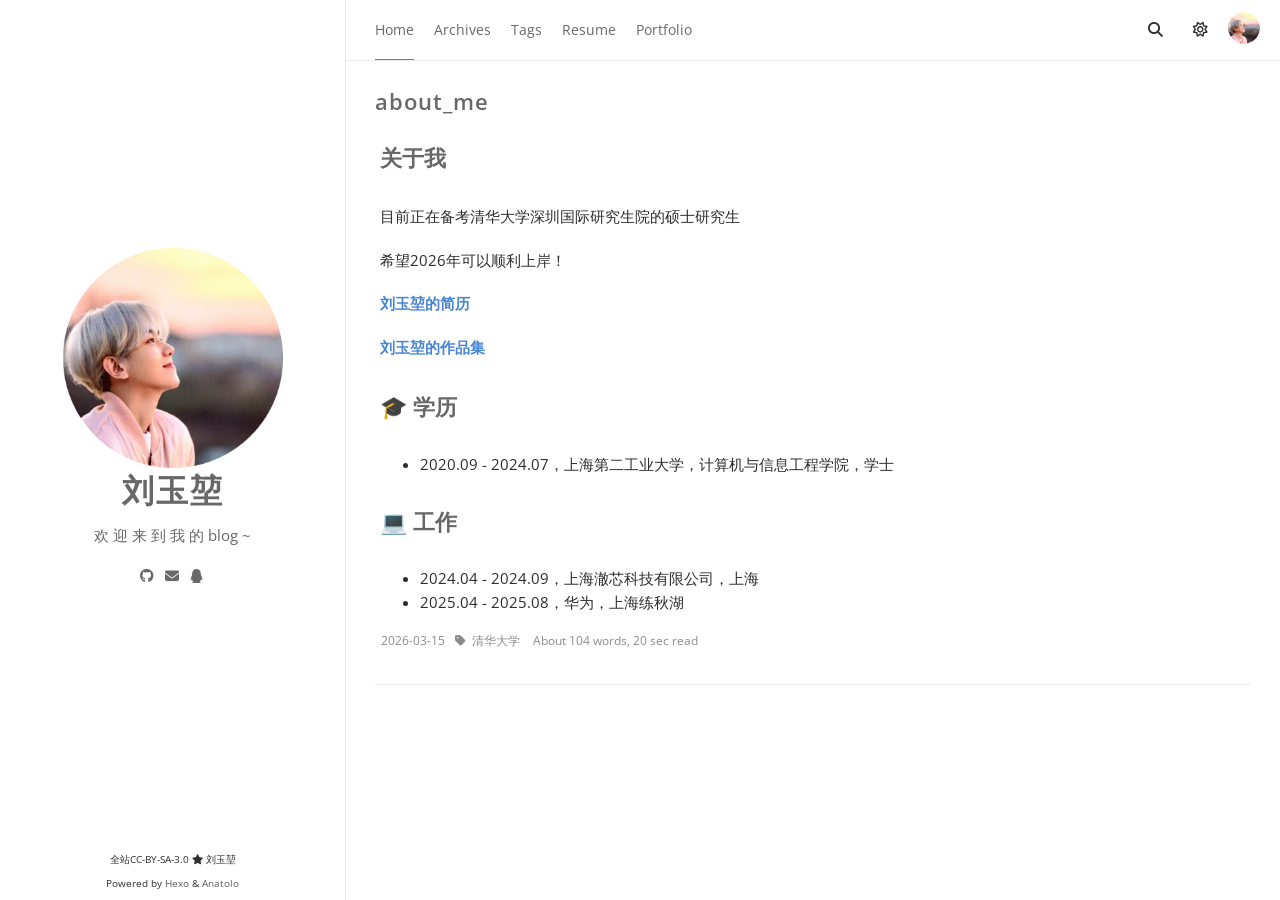
==== commit 231be169: "Site updated: 2026-03-17 18:37:02" ====
--- a/index.html
+++ b/index.html
@@ -1,5 +1,7 @@
 <!DOCTYPE html><html lang="zh-CN" theme="default"><head><meta charset="utf-8"><meta name="X-UA-Compatible" content="IE=edge"><meta name="author" content="刘玉堃"><title>刘玉堃</title><meta name="description" content="欢 迎 来 到 我 的 blog ~"><meta name="keywords" content="Blog,博客,Hexo"><meta content="width=device-width, initial-scale=1.0, maximum-scale=1.0, user-scalable=0" name="viewport"><meta content="yes" name="apple-mobile-web-app-capable"><meta content="black" name="apple-mobile-web-app-status-bar-style"><meta content="telephone=no" name="format-detection"><meta id="site_data_static" data-url="/"><meta name="renderer" content="webkit"><link rel="shortcut icon" type="image/x-icon" href="/images/yuu.jpg"><link rel="stylesheet" href="/js_complied/bundle.css"><link rel="stylesheet" href="/css/font-awesome.min.css"><link rel="alternate" type="application/atom+xml" title="ATOM 1.0" href="/atom.xml"><link rel="preconnect" href="https://fonts.googleapis.com"><link rel="preconnect" href="https://fonts.gstatic.com" crossorigin><link href="https://fonts.googleapis.com/css2?family=Open+Sans:ital,wght@0,300..800;1,300..800&amp;display=swap" rel="stylesheet"><script src="/js_complied/bundle.js"></script><script>Anatolo.comment.setConfig({"valine":{"enable":false,"appid":null,"appkey":null,"notify":false,"verify":false,"avatar":"mm","placeholder":"hello, world"},"gitment":{"enable":false,"owner":"Your GitHub ID","repo":"Repo to store comments","client_id":"Your client ID","client_secret":"Your client secret"},"gitalk":{"enable":false,"owner":"Your GitHub ID","repo":"Repo to store comments","client_id":"Your client ID","client_secret":"Your client secret"},"duoshuo":null,"disqus":null,"gentie":null})</script><meta name="generator" content="Hexo 8.1.1"></head><body> <main-outlet><div class="page-top animated"><div class="nav"><li><a class="current" href="/">Home</a></li><li><a href="/archives">Archives</a></li><li><a href="/tags">Tags</a></li><li><a href="/pdf/resume.pdf">Resume</a></li><li><a href="/pdf/portfolio.pdf">Portfolio</a></li></div><div class="information"><div class="nav_right_btn"><li class="btn-toggle-more"><i class="fa fa-ellipsis"></i></li><li class="btn-search"><a class="fa fa-search" onclick="Anatolo.search.openWindow();"></a></li><li class="btn-toggle-theme"><a class="far fa-sun" onclick="Anatolo.darkLightToggle();"></a></li></div><div class="avatar"><img src="/images/yuu.jpg"></div></div></div><div class="sidebar animated"><div class="sidebar-top"><div class="logo-title"><div class="title"><img src="/images/yuu.jpg" style="width:220px;" alt="favicon"><h3 title=""><a href="/">刘玉堃</a></h3><div class="description"><p>欢 迎 来 到 我 的 blog ~</p></div></div><ul class="social-links"><li><a target="_blank" rel="noopener" href="https://github.com/yuu-liuyukun"><i class="fab fa-github"></i></a></li><li><a href="mailto:2635119206@qq.com"><i class="fa fa-envelope"></i></a></li><li><a href="2635119206"><i class="fab fa-qq"></i></a></li></ul></div></div><div class="footer"><div class="p"><span>全站CC-BY-SA-3.0 </span><i class="fa fa-star"></i><span> 刘玉堃</span></div><div class="by_farbox"><span>Powered by</span><a href="https://hexo.io/zh-cn/" target="_blank"> Hexo</a><span> &</span><a href="https://github.com/Lhcfl/hexo-theme-anatolo" target="_blank"> Anatolo</a></div><div class="beian"></div></div></div><div class="main animated fadeInDown"><div class="autopagerize_page_element"><div class="content"><div class="post animated"><div class="post-title"><h3><a href="/2026/03/15/about-me/">about_me</a></h3></div><div class="post-content"><div class="card"><p><h1 id="关于我"><a href="#关于我" class="headerlink" title="关于我"></a>关于我</h1><p>目前正在备考清华大学深圳国际研究生院的硕士研究生</p>
 <p>希望2026年可以顺利上岸！</p>
+<p><a href="../pdf/resume.pdf" target="_blank" rel="noopener noreferrer"><strong>刘玉堃的简历</strong></a></p>
+<p><a href="../pdf/portfolio.pdf" target="_blank" rel="noopener noreferrer"><strong>刘玉堃的作品集</strong></a></p>
 <h1 id="🎓-学历"><a href="#🎓-学历" class="headerlink" title="🎓 学历"></a>🎓 学历</h1><ul>
 <li>2020.09 - 2024.07，上海第二工业大学，计算机与信息工程学院，学士</li>
 </ul>
@@ -7,4 +9,4 @@
 <li>2024.04 - 2024.09，上海澈芯科技有限公司，上海</li>
 <li>2025.04 - 2025.08，华为，上海练秋湖</li>
 </ul>
-</p></div></div><div class="post-footer"><div class="meta"><div class="info"><i class="fa fa-sun-o"></i><span class="date">2026-03-15</span><i class="fa fa-tag"></i><a class="tag" href="/tags/清华大学/" title="清华大学">清华大学 </a><span>About 91 words, 18 sec  read</span></div></div></div></div></div></div></div></main-outlet><script>(async function(){ if (Anatolo.search == null) await Anatolo.getMsg("search-init"); Anatolo.search.config = {translation:{posts:"Posts",pages:"Pages",categories:"Categories",tags:"Tags",untitled:"(Untitled)",} }; })()</script><div class="searchbox ins-search modal-cover"><div class="searchbox-container ins-search-container modal-container"><div class="searchbox-input-wrapper"><input class="searchbox-input ins-search-input" type="text" placeholder="Search..."><span class="searchbox-close"><a class="fa fa-times-circle" onclick="Anatolo.search.closeWindow();"></a></span></div><div class="searchbox-result-wrapper ins-section-wrapper"><div class="ins-section-container"><p>Seraching...</p></div></div></div></div><button class="float-button hide" id="scroll-to-top" onclick="window.scrollTo({top: 0, behavior: 'smooth'})" type="button" title="Scroll to top"><i class="fa fa-angle-up"></i></button><div class="modal-cover" id="success-indicator"><div class="modal-container indicator"><i class="fa fa-check"></i></div></div></body></html>+</p></div></div><div class="post-footer"><div class="meta"><div class="info"><i class="fa fa-sun-o"></i><span class="date">2026-03-15</span><i class="fa fa-tag"></i><a class="tag" href="/tags/清华大学/" title="清华大学">清华大学 </a><span>About 104 words, 20 sec  read</span></div></div></div></div></div></div></div></main-outlet><script>(async function(){ if (Anatolo.search == null) await Anatolo.getMsg("search-init"); Anatolo.search.config = {translation:{posts:"Posts",pages:"Pages",categories:"Categories",tags:"Tags",untitled:"(Untitled)",} }; })()</script><div class="searchbox ins-search modal-cover"><div class="searchbox-container ins-search-container modal-container"><div class="searchbox-input-wrapper"><input class="searchbox-input ins-search-input" type="text" placeholder="Search..."><span class="searchbox-close"><a class="fa fa-times-circle" onclick="Anatolo.search.closeWindow();"></a></span></div><div class="searchbox-result-wrapper ins-section-wrapper"><div class="ins-section-container"><p>Seraching...</p></div></div></div></div><button class="float-button hide" id="scroll-to-top" onclick="window.scrollTo({top: 0, behavior: 'smooth'})" type="button" title="Scroll to top"><i class="fa fa-angle-up"></i></button><div class="modal-cover" id="success-indicator"><div class="modal-container indicator"><i class="fa fa-check"></i></div></div></body></html>
--- a/js_complied/bundle.css
+++ b/js_complied/bundle.css
@@ -970,1168 +970,6 @@
   width: 80%;
   margin-top: 1%;
   margin-left: 7.2%;
-}@charset "UTF-8";
-:root {
-  --mono-font-face: "mononoki", "Consolas", "Roboto Mono", "Lucida Console", "Trebuchet MS", "Courier New", "courier",
-    monospace;
-}
-
-.content > .post > .post-content > p {
-  word-wrap: break-word;
-  word-break: break-all;
-}
-
-#ds-thread,
-#disqus_thread,
-#cloud-tie-wrapper {
-  margin: 0 30px !important;
-}
-
-html {
-  -webkit-font-smoothing: antialiased;
-  height: 100%;
-  max-height: 100%;
-  padding: 0;
-  margin: 0;
-}
-
-body {
-  padding: 0;
-  margin: 0;
-  line-height: 1.6em;
-  color: var(--primary-high);
-  font-family: "Open Sans", Helvetica, Arial, "PingHei", "PingFang SC", Helvetica, "Work Sans", "Hiragino Sans GB", "Microsoft YaHei", SimSun, sans-serif;
-  font-size: 15px;
-  width: 100%;
-  margin: 0 auto 30px auto;
-  background-color: var(--secondary);
-  transition: background-color 0.8s, color 0.8s;
-}
-
-.clear {
-  clear: both;
-  display: block;
-  overflow: hidden;
-  visibility: hidden;
-  width: 0;
-  height: 0;
-}
-
-h1,
-h2,
-h3,
-h4,
-h5,
-h6 {
-  text-rendering: optimizeLegibility;
-  line-height: 1;
-  margin: 2rem 0;
-}
-
-h1 {
-  font-size: 2.1rem;
-  line-height: 1.2em;
-}
-
-h2 {
-  font-size: 1.9rem;
-  line-height: 1.2em;
-}
-
-h3 {
-  font-size: 1.75rem;
-}
-
-h4 {
-  font-size: 1.3rem;
-}
-
-h5 {
-  font-size: 1.2rem;
-}
-
-h6 {
-  font-size: 1.1rem;
-}
-
-img {
-  max-width: 100%;
-  height: auto;
-}
-
-p,
-ul,
-ol,
-dl {
-  margin: 1em 0;
-}
-
-ol ol,
-ul ul,
-ul ol,
-ol ul {
-  margin: 0.4em 0;
-}
-
-ol.toclist-child {
-  padding-inline-start: 15px;
-}
-
-ul p,
-ol p,
-li p,
-.content li p,
-blockquote p,
-.content blockquote p,
-.post blockquote p,
-.post li p {
-  margin: 0;
-  overflow: visible;
-}
-
-a img {
-  border: none;
-}
-
-p {
-  line-height: 1.9em;
-  font-weight: 400;
-  font-size: 15px;
-}
-
-a {
-  text-decoration: none;
-}
-
-a:link,
-a:visited {
-  opacity: 1;
-  -webkit-transition: all 0.15s linear;
-  -moz-transition: all 0.15s linear;
-  -o-transition: all 0.15s linear;
-  -ms-transition: all 0.15s linear;
-  transition: all 0.15s linear;
-  color: var(--primary-700);
-}
-
-a:hover,
-a:active {
-  color: var(--tertiary);
-}
-
-dl dt {
-  float: left;
-  width: 180px;
-  overflow: hidden;
-  clear: left;
-  text-align: right;
-  text-overflow: ellipsis;
-  white-space: nowrap;
-  font-weight: bold;
-  margin-bottom: 1em;
-}
-dl dd {
-  margin-left: 200px;
-  margin-bottom: 1em;
-}
-
-hr {
-  display: block;
-  height: 1px;
-  border: 0;
-  border-top: 1px solid var(--primary-100);
-  margin: 3.2em 0;
-  padding: 0;
-}
-
-blockquote {
-  box-sizing: border-box;
-  margin: 1.6em 0 1.6em 0em;
-  padding: 0 0 0 1.6em;
-  border-left: #f66 0.3em solid;
-  background-color: cssrgba(var(--primary-rgb), 0.03);
-}
-blockquote p {
-  margin: 0.8em 0;
-  padding: 1em 0;
-}
-blockquote small {
-  display: inline-block;
-  margin: 0.8em 0 0.8em 1.5em;
-  font-size: 0.9em;
-  color: #ccc;
-}
-blockquote small:before {
-  content: "— ";
-}
-blockquote cite {
-  font-weight: bold;
-}
-blockquote cite a {
-  font-weight: normal;
-}
-
-mark {
-  background-color: #ffc336;
-}
-
-code,
-tt {
-  padding: 1px 3px;
-  font-family: var(--mono-font-face);
-  white-space: pre-wrap;
-  background-color: var(--secondary-950);
-  transition: background-color 0.8s, border 0.8s;
-  color: var(--primary-700);
-  border-radius: 3px;
-}
-
-pre {
-  font-size: 15px;
-  background-color: var(--secondary-950) !important;
-  font-family: var(--mono-font-face) !important;
-  color: var(--primary-700) !important;
-}
-
-kbd {
-  display: inline-block;
-  margin-bottom: 0.4em;
-  padding: 1px 8px;
-  border: var(--primary-200) 1px solid;
-  color: var(--primary-700);
-  font-size: 0.9em;
-  font-weight: bold;
-  background: var(--primary-50);
-  border-radius: 4px;
-  box-shadow: 0 1px 0 rgba(0, 0, 0, 0.2), 0 1px 0 0 white inset;
-}
-
-table {
-  -moz-box-sizing: border-box;
-  box-sizing: border-box;
-  margin: 1em 0;
-  width: 100%;
-  max-width: 100%;
-  border-width: 1px;
-  border-style: solid;
-  background-color: transparent;
-}
-
-table,
-table tr,
-table tr td,
-table tr th {
-  border-color: transparent;
-}
-
-table th {
-  color: var(--primary-700);
-  background-color: rgba(63, 185, 237, 0.15);
-}
-
-tr th {
-  border-bottom-width: 1px;
-  border-bottom-style: solid;
-}
-
-tr th,
-tr td {
-  padding: 5px 20px;
-  border-right: 1px solid;
-  font-size: 1rem;
-}
-
-tr th:last-child,
-tr td:last-child {
-  border-right: 0px;
-}
-
-table th {
-  font-weight: bold;
-}
-
-table tbody > tr:nth-child(odd) > td,
-table tbody > tr:nth-child(odd) > th {
-  background-color: var(--secondary-950);
-}
-
-.gist {
-  font-size: 12px;
-}
-.gist table {
-  margin: 0;
-  width: auto;
-}
-.gist table pre {
-  font-size: 12px;
-}
-.gist table .line-numbers {
-  font-size: 12px;
-}
-
-.katex .katex-html {
-  display: none;
-}@charset "UTF-8";
-figure.highlight {
-  position: relative !important;
-  margin: 1em 0 !important;
-  border-radius: 2px !important;
-  line-height: 1.1em !important;
-  background-color: var(--secondary-950) !important;
-  overflow-x: auto !important;
-  padding-left: 1em;
-}
-figure.highlight table,
-figure.highlight tr,
-figure.highlight td {
-  width: 100% !important;
-  border-collapse: collapse !important;
-  padding: 0 !important;
-  margin: 0 !important;
-}
-figure.highlight .gutter {
-  width: fit-content !important;
-  line-height: 1.5em !important;
-  font-size: 15px;
-  padding: 0em 1em 0em 0em !important;
-  user-select: none;
-}
-figure.highlight .gutter pre {
-  color: rgb(212, 148, 75) !important;
-}
-body.disable-line-number figure.highlight .gutter {
-  display: none;
-}
-figure.highlight .code pre {
-  padding: 1.2em 1em 1.2em 0 !important;
-  line-height: 1.5em !important;
-  margin: 0 !important;
-}
-figure.highlight .code:after {
-  position: absolute !important;
-  top: 0 !important;
-  right: 0 !important;
-  color: #ccc !important;
-  text-align: right !important;
-  font-size: 0.75em !important;
-  padding: 5px 10px 0 !important;
-  line-height: 15px !important;
-  height: 15px !important;
-  font-weight: 600 !important;
-}
-figure.highlight.sap-abap .code:after, figure.highlight.abap .code:after {
-  content: "ABAP";
-}
-figure.highlight.abnf .code:after {
-  content: "ABNF";
-}
-figure.highlight.accesslog .code:after {
-  content: "Access logs";
-}
-figure.highlight.ada .code:after {
-  content: "Ada";
-}
-figure.highlight.apex .code:after {
-  content: "Apex";
-}
-figure.highlight.arduino .code:after, figure.highlight.ino .code:after {
-  content: "Arduino( C++ w/Arduino libs)";
-}
-figure.highlight.armasm .code:after, figure.highlight.arm .code:after {
-  content: "ARM assembler";
-}
-figure.highlight.avrasm .code:after {
-  content: "AVR assembler";
-}
-figure.highlight.actionscript .code:after, figure.highlight.as .code:after {
-  content: "ActionScript";
-}
-figure.highlight.alan .code:after, figure.highlight.i .code:after {
-  content: "Alan IF";
-}
-figure.highlight.ln .code:after {
-  content: "Alan";
-}
-figure.highlight.angelscript .code:after, figure.highlight.asc .code:after {
-  content: "AngelScript";
-}
-figure.highlight.apache .code:after, figure.highlight.apacheconf .code:after {
-  content: "Apache";
-}
-figure.highlight.applescript .code:after, figure.highlight.osascript .code:after {
-  content: "AppleScript";
-}
-figure.highlight.arcade .code:after {
-  content: "Arcade";
-}
-figure.highlight.asciidoc .code:after, figure.highlight.adoc .code:after {
-  content: "AsciiDoc";
-}
-figure.highlight.aspectj .code:after {
-  content: "AspectJ";
-}
-figure.highlight.autohotkey .code:after {
-  content: "AutoHotkey";
-}
-figure.highlight.autoit .code:after {
-  content: "AutoIt";
-}
-figure.highlight.awk .code:after, figure.highlight.mawk .code:after, figure.highlight.nawk .code:after, figure.highlight.gawk .code:after {
-  content: "Awk";
-}
-figure.highlight.ballerina .code:after, figure.highlight.bal .code:after {
-  content: "Ballerina";
-}
-figure.highlight.bash .code:after, figure.highlight.sh .code:after, figure.highlight.zsh .code:after {
-  content: "Bash";
-}
-figure.highlight.basic .code:after {
-  content: "Basic";
-}
-figure.highlight.bbcode .code:after {
-  content: "BBCode";
-}
-figure.highlight.blade .code:after {
-  content: "Blade( Laravel)";
-}
-figure.highlight.bnf .code:after {
-  content: "BNF";
-}
-figure.highlight.bqn .code:after {
-  content: "BQN";
-}
-figure.highlight.brainfuck .code:after, figure.highlight.bf .code:after {
-  content: "Brainfuck";
-}
-figure.highlight.csharp .code:after, figure.highlight.cs .code:after {
-  content: "C#";
-}
-figure.highlight.c .code:after, figure.highlight.h .code:after {
-  content: "C";
-}
-figure.highlight.cpp .code:after, figure.highlight.hpp .code:after, figure.highlight.cc .code:after, figure.highlight.hh .code:after, figure.highlight.cxx .code:after, figure.highlight.hxx .code:after, figure.highlight.c\\\+\\\+ .code:after, figure.highlight.h\\\+\\\+ .code:after {
-  content: "C++";
-}
-figure.highlight.cal .code:after {
-  content: "C/AL";
-}
-figure.highlight.c3 .code:after {
-  content: "C3";
-}
-figure.highlight.cos .code:after, figure.highlight.cls .code:after {
-  content: "Cache Object Script";
-}
-figure.highlight.candid .code:after, figure.highlight.did .code:after {
-  content: "Candid";
-}
-figure.highlight.cmake .code:after {
-  content: "CMake";
-}
-figure.highlight.cobol .code:after, figure.highlight.standard-cobol .code:after {
-  content: "COBOL";
-}
-figure.highlight.codeowners .code:after {
-  content: "CODEOWNERS";
-}
-figure.highlight.coq .code:after {
-  content: "Coq";
-}
-figure.highlight.csp .code:after {
-  content: "CSP";
-}
-figure.highlight.css .code:after {
-  content: "CSS";
-}
-figure.highlight.capnproto .code:after, figure.highlight.capnp .code:after {
-  content: "Cap’n Proto";
-}
-figure.highlight.chaos .code:after, figure.highlight.kaos .code:after {
-  content: "Chaos";
-}
-figure.highlight.chapel .code:after, figure.highlight.chpl .code:after {
-  content: "Chapel";
-}
-figure.highlight.cisco .code:after {
-  content: "Cisco CLI";
-}
-figure.highlight.clojure .code:after, figure.highlight.clj .code:after {
-  content: "Clojure";
-}
-figure.highlight.coffeescript .code:after, figure.highlight.coffee .code:after, figure.highlight.cson .code:after, figure.highlight.iced .code:after {
-  content: "CoffeeScript";
-}
-figure.highlight.cpc .code:after {
-  content: "CpcdosC+";
-}
-figure.highlight.crmsh .code:after, figure.highlight.crm .code:after, figure.highlight.pcmk .code:after {
-  content: "Crmsh";
-}
-figure.highlight.crystal .code:after, figure.highlight.cr .code:after {
-  content: "Crystal";
-}
-figure.highlight.curl .code:after {
-  content: "cURL";
-}
-figure.highlight.cypher .code:after {
-  content: "Cypher( Neo4j)";
-}
-figure.highlight.d .code:after {
-  content: "D";
-}
-figure.highlight.dafny .code:after {
-  content: "Dafny";
-}
-figure.highlight.dart .code:after {
-  content: "Dart";
-}
-figure.highlight.dpr .code:after, figure.highlight.dfm .code:after, figure.highlight.pas .code:after, figure.highlight.pascal .code:after {
-  content: "Delphi";
-}
-figure.highlight.diff .code:after, figure.highlight.patch .code:after {
-  content: "Diff";
-}
-figure.highlight.django .code:after, figure.highlight.jinja .code:after {
-  content: "Django";
-}
-figure.highlight.dns .code:after, figure.highlight.zone .code:after, figure.highlight.bind .code:after {
-  content: "DNS Zone file";
-}
-figure.highlight.dockerfile .code:after, figure.highlight.docker .code:after {
-  content: "Dockerfile";
-}
-figure.highlight.dos .code:after, figure.highlight.bat .code:after, figure.highlight.cmd .code:after {
-  content: "DOS";
-}
-figure.highlight.dsconfig .code:after {
-  content: "dsconfig";
-}
-figure.highlight.dts .code:after {
-  content: "DTS( Device Tree)";
-}
-figure.highlight.dust .code:after, figure.highlight.dst .code:after {
-  content: "Dust";
-}
-figure.highlight.dylan .code:after {
-  content: "Dylan";
-}
-figure.highlight.ebnf .code:after {
-  content: "EBNF";
-}
-figure.highlight.elixir .code:after {
-  content: "Elixir";
-}
-figure.highlight.elm .code:after {
-  content: "Elm";
-}
-figure.highlight.erlang .code:after, figure.highlight.erl .code:after {
-  content: "Erlang";
-}
-figure.highlight.excel .code:after, figure.highlight.xls .code:after, figure.highlight.xlsx .code:after {
-  content: "Excel";
-}
-figure.highlight.extempore .code:after, figure.highlight.xtlang .code:after, figure.highlight.xtm .code:after {
-  content: "Extempore";
-}
-figure.highlight.fsharp .code:after, figure.highlight.fs .code:after, figure.highlight.fsx .code:after, figure.highlight.fsi .code:after, figure.highlight.fsscript .code:after {
-  content: "F#";
-}
-figure.highlight.fix .code:after {
-  content: "FIX";
-}
-figure.highlight.flix .code:after {
-  content: "Flix";
-}
-figure.highlight.fortran .code:after, figure.highlight.f90 .code:after, figure.highlight.f95 .code:after {
-  content: "Fortran";
-}
-figure.highlight.func .code:after {
-  content: "FunC";
-}
-figure.highlight.gcode .code:after, figure.highlight.nc .code:after {
-  content: "G-Code";
-}
-figure.highlight.gams .code:after, figure.highlight.gms .code:after {
-  content: "Gams";
-}
-figure.highlight.gauss .code:after, figure.highlight.gss .code:after {
-  content: "GAUSS";
-}
-figure.highlight.godot .code:after, figure.highlight.gdscript .code:after {
-  content: "GDScript";
-}
-figure.highlight.gherkin .code:after {
-  content: "Gherkin";
-}
-figure.highlight.hbs .code:after, figure.highlight.glimmer .code:after, figure.highlight.htmlbars .code:after {
-  content: "Glimmer and EmberJS";
-}
-figure.highlight.gn .code:after, figure.highlight.gni .code:after {
-  content: "GN for Ninja";
-}
-figure.highlight.go .code:after, figure.highlight.golang .code:after {
-  content: "Go";
-}
-figure.highlight.gf .code:after {
-  content: "Grammatical Framework";
-}
-figure.highlight.golo .code:after, figure.highlight.gololang .code:after {
-  content: "Golo";
-}
-figure.highlight.gradle .code:after {
-  content: "Gradle";
-}
-figure.highlight.graphql .code:after, figure.highlight.gql .code:after {
-  content: "GraphQL";
-}
-figure.highlight.groovy .code:after {
-  content: "Groovy";
-}
-figure.highlight.gsql .code:after {
-  content: "GSQL";
-}
-figure.highlight.xml .code:after, figure.highlight.html .code:after, figure.highlight.xhtml .code:after, figure.highlight.rss .code:after, figure.highlight.atom .code:after, figure.highlight.xjb .code:after, figure.highlight.xsd .code:after, figure.highlight.xsl .code:after, figure.highlight.plist .code:after, figure.highlight.svg .code:after {
-  content: "HTML, XML";
-}
-figure.highlight.http .code:after, figure.highlight.https .code:after {
-  content: "HTTP";
-}
-figure.highlight.haml .code:after {
-  content: "Haml";
-}
-figure.highlight.handlebars .code:after, figure.highlight.hbs .code:after {
-  content: "Handlebars";
-}
-figure.highlight.haskell .code:after, figure.highlight.hs .code:after {
-  content: "Haskell";
-}
-figure.highlight.haxe .code:after, figure.highlight.hx .code:after {
-  content: "Haxe";
-}
-figure.highlight.hlsl .code:after {
-  content: "High-level shader language";
-}
-figure.highlight.hy .code:after, figure.highlight.hylang .code:after {
-  content: "Hy";
-}
-figure.highlight.ini .code:after, figure.highlight.toml .code:after {
-  content: "Ini, TOML";
-}
-figure.highlight.inform7 .code:after, figure.highlight.i7 .code:after {
-  content: "Inform7";
-}
-figure.highlight.irpf90 .code:after {
-  content: "IRPF90";
-}
-figure.highlight.iptables .code:after {
-  content: "Iptables";
-}
-figure.highlight.json .code:after, figure.highlight.jsonc .code:after {
-  content: "JSON";
-}
-figure.highlight.java .code:after, figure.highlight.jsp .code:after {
-  content: "Java";
-}
-figure.highlight.javascript .code:after, figure.highlight.js .code:after, figure.highlight.jsx .code:after {
-  content: "JavaScript";
-}
-figure.highlight.jolie .code:after, figure.highlight.iol .code:after, figure.highlight.ol .code:after {
-  content: "Jolie";
-}
-figure.highlight.julia .code:after, figure.highlight.jl .code:after {
-  content: "Julia";
-}
-figure.highlight.julia-repl .code:after {
-  content: "Julia REPL";
-}
-figure.highlight.kotlin .code:after, figure.highlight.kt .code:after {
-  content: "Kotlin";
-}
-figure.highlight.lang .code:after {
-  content: "Lang";
-}
-figure.highlight.tex .code:after {
-  content: "LaTeX";
-}
-figure.highlight.leaf .code:after {
-  content: "Leaf";
-}
-figure.highlight.lean .code:after {
-  content: "Lean";
-}
-figure.highlight.lasso .code:after, figure.highlight.ls .code:after, figure.highlight.lassoscript .code:after {
-  content: "Lasso";
-}
-figure.highlight.less .code:after {
-  content: "Less";
-}
-figure.highlight.ldif .code:after {
-  content: "LDIF";
-}
-figure.highlight.lisp .code:after {
-  content: "Lisp";
-}
-figure.highlight.livecodeserver .code:after {
-  content: "LiveCode Server";
-}
-figure.highlight.livescript .code:after, figure.highlight.ls .code:after {
-  content: "LiveScript";
-}
-figure.highlight.lookml .code:after {
-  content: "LookML";
-}
-figure.highlight.lua .code:after {
-  content: "Lua";
-}
-figure.highlight.luau .code:after {
-  content: "Luau";
-}
-figure.highlight.macaulay2 .code:after {
-  content: "Macaulay2";
-}
-figure.highlight.makefile .code:after, figure.highlight.mk .code:after, figure.highlight.mak .code:after, figure.highlight.make .code:after {
-  content: "Makefile";
-}
-figure.highlight.markdown .code:after, figure.highlight.md .code:after, figure.highlight.mkdown .code:after, figure.highlight.mkd .code:after {
-  content: "Markdown";
-}
-figure.highlight.mathematica .code:after, figure.highlight.mma .code:after, figure.highlight.wl .code:after {
-  content: "Mathematica";
-}
-figure.highlight.matlab .code:after {
-  content: "Matlab";
-}
-figure.highlight.maxima .code:after {
-  content: "Maxima";
-}
-figure.highlight.mel .code:after {
-  content: "Maya Embedded Language";
-}
-figure.highlight.mercury .code:after {
-  content: "Mercury";
-}
-figure.highlight.mips .code:after, figure.highlight.mipsasm .code:after {
-  content: "MIPS Assembler";
-}
-figure.highlight.mint .code:after {
-  content: "Mint";
-}
-figure.highlight.mirth .code:after {
-  content: "Mirth";
-}
-figure.highlight.mirc .code:after, figure.highlight.mrc .code:after {
-  content: "mIRC Scripting Language";
-}
-figure.highlight.mizar .code:after {
-  content: "Mizar";
-}
-figure.highlight.mkb .code:after {
-  content: "MKB";
-}
-figure.highlight.mlir .code:after {
-  content: "MLIR";
-}
-figure.highlight.mojolicious .code:after {
-  content: "Mojolicious";
-}
-figure.highlight.monkey .code:after {
-  content: "Monkey";
-}
-figure.highlight.moonscript .code:after, figure.highlight.moon .code:after {
-  content: "Moonscript";
-}
-figure.highlight.motoko .code:after, figure.highlight.mo .code:after {
-  content: "Motoko";
-}
-figure.highlight.n1ql .code:after {
-  content: "N1QL";
-}
-figure.highlight.nsis .code:after {
-  content: "NSIS";
-}
-figure.highlight.never .code:after {
-  content: "Never";
-}
-figure.highlight.nginx .code:after, figure.highlight.nginxconf .code:after {
-  content: "Nginx";
-}
-figure.highlight.nim .code:after, figure.highlight.nimrod .code:after {
-  content: "Nim";
-}
-figure.highlight.nix .code:after {
-  content: "Nix";
-}
-figure.highlight.oak .code:after {
-  content: "Oak";
-}
-figure.highlight.ocl .code:after {
-  content: "Object Constraint Language";
-}
-figure.highlight.ocaml .code:after, figure.highlight.ml .code:after {
-  content: "OCaml";
-}
-figure.highlight.objectivec .code:after, figure.highlight.mm .code:after, figure.highlight.objc .code:after, figure.highlight.obj-c .code:after {
-  content: "Objective C";
-}
-figure.highlight.glsl .code:after {
-  content: "OpenGL Shading Language";
-}
-figure.highlight.openscad .code:after, figure.highlight.scad .code:after {
-  content: "OpenSCAD";
-}
-figure.highlight.ruleslanguage .code:after {
-  content: "Oracle Rules Language";
-}
-figure.highlight.oxygene .code:after {
-  content: "Oxygene";
-}
-figure.highlight.pf .code:after {
-  content: "PF";
-}
-figure.highlight.php .code:after {
-  content: "PHP";
-}
-figure.highlight.papyrus .code:after, figure.highlight.psc .code:after {
-  content: "Papyrus";
-}
-figure.highlight.parser3 .code:after {
-  content: "Parser3";
-}
-figure.highlight.perl .code:after, figure.highlight.pl .code:after, figure.highlight.pm .code:after {
-  content: "Perl";
-}
-figure.highlight.phix .code:after {
-  content: "Phix";
-}
-figure.highlight.pine .code:after, figure.highlight.pinescript .code:after {
-  content: "Pine Script";
-}
-figure.highlight.plaintext .code:after, figure.highlight.txt .code:after, figure.highlight.text .code:after {
-  content: "Plaintext";
-}
-figure.highlight.pony .code:after {
-  content: "Pony";
-}
-figure.highlight.pgsql .code:after, figure.highlight.postgres .code:after, figure.highlight.postgresql .code:after {
-  content: "PostgreSQL & PL/pgSQL";
-}
-figure.highlight.powershell .code:after, figure.highlight.ps .code:after, figure.highlight.ps1 .code:after {
-  content: "PowerShell";
-}
-figure.highlight.processing .code:after {
-  content: "Processing";
-}
-figure.highlight.prolog .code:after {
-  content: "Prolog";
-}
-figure.highlight.properties .code:after {
-  content: "Properties";
-}
-figure.highlight.proto .code:after, figure.highlight.protobuf .code:after {
-  content: "Protocol Buffers";
-}
-figure.highlight.puppet .code:after, figure.highlight.pp .code:after {
-  content: "Puppet";
-}
-figure.highlight.python .code:after, figure.highlight.py .code:after, figure.highlight.gyp .code:after {
-  content: "Python";
-}
-figure.highlight.profile .code:after {
-  content: "Python profiler results";
-}
-figure.highlight.python-repl .code:after, figure.highlight.pycon .code:after {
-  content: "Python REPL";
-}
-figure.highlight.qsharp .code:after {
-  content: "Q#";
-}
-figure.highlight.k .code:after, figure.highlight.kdb .code:after {
-  content: "Q";
-}
-figure.highlight.qml .code:after {
-  content: "QML";
-}
-figure.highlight.r .code:after {
-  content: "R";
-}
-figure.highlight.cshtml .code:after, figure.highlight.razor .code:after, figure.highlight.razor-cshtml .code:after {
-  content: "Razor CSHTML";
-}
-figure.highlight.reasonml .code:after, figure.highlight.re .code:after {
-  content: "ReasonML";
-}
-figure.highlight.redbol .code:after, figure.highlight.rebol .code:after, figure.highlight.red .code:after, figure.highlight.red-system .code:after {
-  content: "Rebol & Red";
-}
-figure.highlight.rib .code:after {
-  content: "RenderMan RIB";
-}
-figure.highlight.rsl .code:after {
-  content: "RenderMan RSL";
-}
-figure.highlight.rescript .code:after, figure.highlight.res .code:after {
-  content: "ReScript";
-}
-figure.highlight.risc .code:after, figure.highlight.riscript .code:after {
-  content: "RiScript";
-}
-figure.highlight.riscv .code:after, figure.highlight.riscvasm .code:after {
-  content: "RISC-V Assembly";
-}
-figure.highlight.graph .code:after, figure.highlight.instances .code:after {
-  content: "Roboconf";
-}
-figure.highlight.robot .code:after, figure.highlight.rf .code:after {
-  content: "Robot Framework";
-}
-figure.highlight.rpm-specfile .code:after, figure.highlight.rpm .code:after, figure.highlight.spec .code:after, figure.highlight.rpm-spec .code:after, figure.highlight.specfile .code:after {
-  content: "RPM spec files";
-}
-figure.highlight.ruby .code:after, figure.highlight.rb .code:after, figure.highlight.gemspec .code:after, figure.highlight.podspec .code:after, figure.highlight.thor .code:after, figure.highlight.irb .code:after {
-  content: "Ruby";
-}
-figure.highlight.rust .code:after, figure.highlight.rs .code:after {
-  content: "Rust";
-}
-figure.highlight.rvt .code:after, figure.highlight.rvt-script .code:after {
-  content: "RVT Script";
-}
-figure.highlight.sas .code:after {
-  content: "SAS";
-}
-figure.highlight.scss .code:after {
-  content: "SCSS";
-}
-figure.highlight.sql .code:after {
-  content: "SQL";
-}
-figure.highlight.p21 .code:after, figure.highlight.step .code:after, figure.highlight.stp .code:after {
-  content: "STEP Part 21";
-}
-figure.highlight.scala .code:after {
-  content: "Scala";
-}
-figure.highlight.scheme .code:after {
-  content: "Scheme";
-}
-figure.highlight.scilab .code:after, figure.highlight.sci .code:after {
-  content: "Scilab";
-}
-figure.highlight.sfz .code:after {
-  content: "SFZ";
-}
-figure.highlight.shexc .code:after {
-  content: "Shape Expressions";
-}
-figure.highlight.shell .code:after, figure.highlight.console .code:after {
-  content: "Shell";
-}
-figure.highlight.smali .code:after {
-  content: "Smali";
-}
-figure.highlight.smalltalk .code:after, figure.highlight.st .code:after {
-  content: "Smalltalk";
-}
-figure.highlight.sml .code:after, figure.highlight.ml .code:after {
-  content: "SML";
-}
-figure.highlight.solidity .code:after, figure.highlight.sol .code:after {
-  content: "Solidity";
-}
-figure.highlight.spl .code:after {
-  content: "Splunk SPL";
-}
-figure.highlight.stan .code:after, figure.highlight.stanfuncs .code:after {
-  content: "Stan";
-}
-figure.highlight.stata .code:after {
-  content: "Stata";
-}
-figure.highlight.iecst .code:after, figure.highlight.scl .code:after, figure.highlight.stl .code:after, figure.highlight.structured-text .code:after {
-  content: "Structured Text";
-}
-figure.highlight.stylus .code:after, figure.highlight.styl .code:after {
-  content: "Stylus";
-}
-figure.highlight.subunit .code:after {
-  content: "SubUnit";
-}
-figure.highlight.supercollider .code:after, figure.highlight.sc .code:after {
-  content: "Supercollider";
-}
-figure.highlight.svelte .code:after {
-  content: "Svelte";
-}
-figure.highlight.swift .code:after {
-  content: "Swift";
-}
-figure.highlight.tcl .code:after, figure.highlight.tk .code:after {
-  content: "Tcl";
-}
-figure.highlight.terraform .code:after, figure.highlight.tf .code:after, figure.highlight.hcl .code:after {
-  content: "Terraform( HCL)";
-}
-figure.highlight.tap .code:after {
-  content: "Test Anything Protocol";
-}
-figure.highlight.thrift .code:after {
-  content: "Thrift";
-}
-figure.highlight.toit .code:after {
-  content: "Toit";
-}
-figure.highlight.tp .code:after {
-  content: "TP";
-}
-figure.highlight.tsql .code:after {
-  content: "Transact-SQL";
-}
-figure.highlight.twig .code:after, figure.highlight.craftcms .code:after {
-  content: "Twig";
-}
-figure.highlight.typescript .code:after, figure.highlight.ts .code:after, figure.highlight.tsx .code:after, figure.highlight.mts .code:after, figure.highlight.cts .code:after {
-  content: "TypeScript";
-}
-figure.highlight.unicorn-rails-log .code:after {
-  content: "Unicorn Rails log";
-}
-figure.highlight.unison .code:after, figure.highlight.u .code:after {
-  content: "Unison";
-}
-figure.highlight.vbnet .code:after, figure.highlight.vb .code:after {
-  content: "VB.Net";
-}
-figure.highlight.vba .code:after {
-  content: "VBA";
-}
-figure.highlight.vbscript .code:after, figure.highlight.vbs .code:after {
-  content: "VBScript";
-}
-figure.highlight.vhdl .code:after {
-  content: "VHDL";
-}
-figure.highlight.vala .code:after {
-  content: "Vala";
-}
-figure.highlight.verilog .code:after, figure.highlight.v .code:after {
-  content: "Verilog";
-}
-figure.highlight.vim .code:after {
-  content: "Vim Script";
-}
-figure.highlight.wgsl .code:after {
-  content: "WGSL";
-}
-figure.highlight.xsharp .code:after, figure.highlight.xs .code:after, figure.highlight.prg .code:after {
-  content: "X#";
-}
-figure.highlight.axapta .code:after {
-  content: "X++";
-}
-figure.highlight.x86asm .code:after {
-  content: "x86 Assembly";
-}
-figure.highlight.x86asmatt .code:after {
-  content: "x86 Assembly (AT&T)";
-}
-figure.highlight.xl .code:after, figure.highlight.tao .code:after {
-  content: "XL";
-}
-figure.highlight.xquery .code:after, figure.highlight.xpath .code:after, figure.highlight.xq .code:after, figure.highlight.xqm .code:after {
-  content: "XQuery";
-}
-figure.highlight.yml .code:after, figure.highlight.yaml .code:after {
-  content: "YAML";
-}
-figure.highlight.zenscript .code:after, figure.highlight.zs .code:after {
-  content: "ZenScript";
-}
-figure.highlight.zephir .code:after, figure.highlight.zep .code:after {
-  content: "Zephir";
-}
-figure.highlight.zig .code:after {
-  content: "Zig";
-}
-
-pre .function .keyword,
-pre .constant {
-  color: #0092db !important;
-}
-pre .keyword,
-pre .attribute {
-  color: #e96900 !important;
-}
-pre .number,
-pre .literal {
-  color: #ae81ff !important;
-}
-pre .tag,
-pre .tag .title,
-pre .change,
-pre .winutils,
-pre .flow,
-pre .lisp .title,
-pre .clojure .built_in,
-pre .nginx .title,
-pre .tex .special {
-  color: #2973b7 !important;
-}
-pre .symbol,
-pre .symbol .string,
-pre .value,
-pre .regexp {
-  color: #42b983 !important;
-}
-pre .title {
-  color: #83b917 !important;
-}
-pre .tag .value,
-pre .string,
-pre .subst,
-pre .haskell .type,
-pre .preprocessor,
-pre .ruby .class .parent,
-pre .built_in,
-pre .sql .aggregate,
-pre .django .template_tag,
-pre .django .variable,
-pre .smalltalk .class,
-pre .javadoc,
-pre .django .filter .argument,
-pre .smalltalk .localvars,
-pre .smalltalk .array,
-pre .attr_selector,
-pre .pseudo,
-pre .addition,
-pre .stream,
-pre .envvar,
-pre .apache .tag,
-pre .apache .cbracket,
-pre .tex .command,
-pre .prompt {
-  color: #42b983 !important;
-}
-pre .comment,
-pre .java .annotation,
-pre .python .decorator,
-pre .template_comment,
-pre .pi,
-pre .doctype,
-pre .shebang,
-pre .apache .sqbracket,
-pre .tex .formula {
-  color: #b3b3b3 !important;
-}
-pre .deletion {
-  color: #ba4545 !important;
-}
-pre .coffeescript .javascript,
-pre .javascript .xml,
-pre .tex .formula,
-pre .xml .javascript,
-pre .xml .vbscript,
-pre .xml .css,
-pre .xml .cdata {
-  opacity: 0.5 !important;
 }html[theme=default] {
   --primary-rgb: 22, 22, 22;
   --primary: rgb(22, 22, 22);
@@ -2455,6 +1293,1168 @@
   --tertiary-low-mid: #a3c3eb;
   --tertiary-low: #dae7f7;
   --tertiary-very-low: white;
+}@charset "UTF-8";
+figure.highlight {
+  position: relative !important;
+  margin: 1em 0 !important;
+  border-radius: 2px !important;
+  line-height: 1.1em !important;
+  background-color: var(--secondary-950) !important;
+  overflow-x: auto !important;
+  padding-left: 1em;
+}
+figure.highlight table,
+figure.highlight tr,
+figure.highlight td {
+  width: 100% !important;
+  border-collapse: collapse !important;
+  padding: 0 !important;
+  margin: 0 !important;
+}
+figure.highlight .gutter {
+  width: fit-content !important;
+  line-height: 1.5em !important;
+  font-size: 15px;
+  padding: 0em 1em 0em 0em !important;
+  user-select: none;
+}
+figure.highlight .gutter pre {
+  color: rgb(212, 148, 75) !important;
+}
+body.disable-line-number figure.highlight .gutter {
+  display: none;
+}
+figure.highlight .code pre {
+  padding: 1.2em 1em 1.2em 0 !important;
+  line-height: 1.5em !important;
+  margin: 0 !important;
+}
+figure.highlight .code:after {
+  position: absolute !important;
+  top: 0 !important;
+  right: 0 !important;
+  color: #ccc !important;
+  text-align: right !important;
+  font-size: 0.75em !important;
+  padding: 5px 10px 0 !important;
+  line-height: 15px !important;
+  height: 15px !important;
+  font-weight: 600 !important;
+}
+figure.highlight.sap-abap .code:after, figure.highlight.abap .code:after {
+  content: "ABAP";
+}
+figure.highlight.abnf .code:after {
+  content: "ABNF";
+}
+figure.highlight.accesslog .code:after {
+  content: "Access logs";
+}
+figure.highlight.ada .code:after {
+  content: "Ada";
+}
+figure.highlight.apex .code:after {
+  content: "Apex";
+}
+figure.highlight.arduino .code:after, figure.highlight.ino .code:after {
+  content: "Arduino( C++ w/Arduino libs)";
+}
+figure.highlight.armasm .code:after, figure.highlight.arm .code:after {
+  content: "ARM assembler";
+}
+figure.highlight.avrasm .code:after {
+  content: "AVR assembler";
+}
+figure.highlight.actionscript .code:after, figure.highlight.as .code:after {
+  content: "ActionScript";
+}
+figure.highlight.alan .code:after, figure.highlight.i .code:after {
+  content: "Alan IF";
+}
+figure.highlight.ln .code:after {
+  content: "Alan";
+}
+figure.highlight.angelscript .code:after, figure.highlight.asc .code:after {
+  content: "AngelScript";
+}
+figure.highlight.apache .code:after, figure.highlight.apacheconf .code:after {
+  content: "Apache";
+}
+figure.highlight.applescript .code:after, figure.highlight.osascript .code:after {
+  content: "AppleScript";
+}
+figure.highlight.arcade .code:after {
+  content: "Arcade";
+}
+figure.highlight.asciidoc .code:after, figure.highlight.adoc .code:after {
+  content: "AsciiDoc";
+}
+figure.highlight.aspectj .code:after {
+  content: "AspectJ";
+}
+figure.highlight.autohotkey .code:after {
+  content: "AutoHotkey";
+}
+figure.highlight.autoit .code:after {
+  content: "AutoIt";
+}
+figure.highlight.awk .code:after, figure.highlight.mawk .code:after, figure.highlight.nawk .code:after, figure.highlight.gawk .code:after {
+  content: "Awk";
+}
+figure.highlight.ballerina .code:after, figure.highlight.bal .code:after {
+  content: "Ballerina";
+}
+figure.highlight.bash .code:after, figure.highlight.sh .code:after, figure.highlight.zsh .code:after {
+  content: "Bash";
+}
+figure.highlight.basic .code:after {
+  content: "Basic";
+}
+figure.highlight.bbcode .code:after {
+  content: "BBCode";
+}
+figure.highlight.blade .code:after {
+  content: "Blade( Laravel)";
+}
+figure.highlight.bnf .code:after {
+  content: "BNF";
+}
+figure.highlight.bqn .code:after {
+  content: "BQN";
+}
+figure.highlight.brainfuck .code:after, figure.highlight.bf .code:after {
+  content: "Brainfuck";
+}
+figure.highlight.csharp .code:after, figure.highlight.cs .code:after {
+  content: "C#";
+}
+figure.highlight.c .code:after, figure.highlight.h .code:after {
+  content: "C";
+}
+figure.highlight.cpp .code:after, figure.highlight.hpp .code:after, figure.highlight.cc .code:after, figure.highlight.hh .code:after, figure.highlight.cxx .code:after, figure.highlight.hxx .code:after, figure.highlight.c\\\+\\\+ .code:after, figure.highlight.h\\\+\\\+ .code:after {
+  content: "C++";
+}
+figure.highlight.cal .code:after {
+  content: "C/AL";
+}
+figure.highlight.c3 .code:after {
+  content: "C3";
+}
+figure.highlight.cos .code:after, figure.highlight.cls .code:after {
+  content: "Cache Object Script";
+}
+figure.highlight.candid .code:after, figure.highlight.did .code:after {
+  content: "Candid";
+}
+figure.highlight.cmake .code:after {
+  content: "CMake";
+}
+figure.highlight.cobol .code:after, figure.highlight.standard-cobol .code:after {
+  content: "COBOL";
+}
+figure.highlight.codeowners .code:after {
+  content: "CODEOWNERS";
+}
+figure.highlight.coq .code:after {
+  content: "Coq";
+}
+figure.highlight.csp .code:after {
+  content: "CSP";
+}
+figure.highlight.css .code:after {
+  content: "CSS";
+}
+figure.highlight.capnproto .code:after, figure.highlight.capnp .code:after {
+  content: "Cap’n Proto";
+}
+figure.highlight.chaos .code:after, figure.highlight.kaos .code:after {
+  content: "Chaos";
+}
+figure.highlight.chapel .code:after, figure.highlight.chpl .code:after {
+  content: "Chapel";
+}
+figure.highlight.cisco .code:after {
+  content: "Cisco CLI";
+}
+figure.highlight.clojure .code:after, figure.highlight.clj .code:after {
+  content: "Clojure";
+}
+figure.highlight.coffeescript .code:after, figure.highlight.coffee .code:after, figure.highlight.cson .code:after, figure.highlight.iced .code:after {
+  content: "CoffeeScript";
+}
+figure.highlight.cpc .code:after {
+  content: "CpcdosC+";
+}
+figure.highlight.crmsh .code:after, figure.highlight.crm .code:after, figure.highlight.pcmk .code:after {
+  content: "Crmsh";
+}
+figure.highlight.crystal .code:after, figure.highlight.cr .code:after {
+  content: "Crystal";
+}
+figure.highlight.curl .code:after {
+  content: "cURL";
+}
+figure.highlight.cypher .code:after {
+  content: "Cypher( Neo4j)";
+}
+figure.highlight.d .code:after {
+  content: "D";
+}
+figure.highlight.dafny .code:after {
+  content: "Dafny";
+}
+figure.highlight.dart .code:after {
+  content: "Dart";
+}
+figure.highlight.dpr .code:after, figure.highlight.dfm .code:after, figure.highlight.pas .code:after, figure.highlight.pascal .code:after {
+  content: "Delphi";
+}
+figure.highlight.diff .code:after, figure.highlight.patch .code:after {
+  content: "Diff";
+}
+figure.highlight.django .code:after, figure.highlight.jinja .code:after {
+  content: "Django";
+}
+figure.highlight.dns .code:after, figure.highlight.zone .code:after, figure.highlight.bind .code:after {
+  content: "DNS Zone file";
+}
+figure.highlight.dockerfile .code:after, figure.highlight.docker .code:after {
+  content: "Dockerfile";
+}
+figure.highlight.dos .code:after, figure.highlight.bat .code:after, figure.highlight.cmd .code:after {
+  content: "DOS";
+}
+figure.highlight.dsconfig .code:after {
+  content: "dsconfig";
+}
+figure.highlight.dts .code:after {
+  content: "DTS( Device Tree)";
+}
+figure.highlight.dust .code:after, figure.highlight.dst .code:after {
+  content: "Dust";
+}
+figure.highlight.dylan .code:after {
+  content: "Dylan";
+}
+figure.highlight.ebnf .code:after {
+  content: "EBNF";
+}
+figure.highlight.elixir .code:after {
+  content: "Elixir";
+}
+figure.highlight.elm .code:after {
+  content: "Elm";
+}
+figure.highlight.erlang .code:after, figure.highlight.erl .code:after {
+  content: "Erlang";
+}
+figure.highlight.excel .code:after, figure.highlight.xls .code:after, figure.highlight.xlsx .code:after {
+  content: "Excel";
+}
+figure.highlight.extempore .code:after, figure.highlight.xtlang .code:after, figure.highlight.xtm .code:after {
+  content: "Extempore";
+}
+figure.highlight.fsharp .code:after, figure.highlight.fs .code:after, figure.highlight.fsx .code:after, figure.highlight.fsi .code:after, figure.highlight.fsscript .code:after {
+  content: "F#";
+}
+figure.highlight.fix .code:after {
+  content: "FIX";
+}
+figure.highlight.flix .code:after {
+  content: "Flix";
+}
+figure.highlight.fortran .code:after, figure.highlight.f90 .code:after, figure.highlight.f95 .code:after {
+  content: "Fortran";
+}
+figure.highlight.func .code:after {
+  content: "FunC";
+}
+figure.highlight.gcode .code:after, figure.highlight.nc .code:after {
+  content: "G-Code";
+}
+figure.highlight.gams .code:after, figure.highlight.gms .code:after {
+  content: "Gams";
+}
+figure.highlight.gauss .code:after, figure.highlight.gss .code:after {
+  content: "GAUSS";
+}
+figure.highlight.godot .code:after, figure.highlight.gdscript .code:after {
+  content: "GDScript";
+}
+figure.highlight.gherkin .code:after {
+  content: "Gherkin";
+}
+figure.highlight.hbs .code:after, figure.highlight.glimmer .code:after, figure.highlight.htmlbars .code:after {
+  content: "Glimmer and EmberJS";
+}
+figure.highlight.gn .code:after, figure.highlight.gni .code:after {
+  content: "GN for Ninja";
+}
+figure.highlight.go .code:after, figure.highlight.golang .code:after {
+  content: "Go";
+}
+figure.highlight.gf .code:after {
+  content: "Grammatical Framework";
+}
+figure.highlight.golo .code:after, figure.highlight.gololang .code:after {
+  content: "Golo";
+}
+figure.highlight.gradle .code:after {
+  content: "Gradle";
+}
+figure.highlight.graphql .code:after, figure.highlight.gql .code:after {
+  content: "GraphQL";
+}
+figure.highlight.groovy .code:after {
+  content: "Groovy";
+}
+figure.highlight.gsql .code:after {
+  content: "GSQL";
+}
+figure.highlight.xml .code:after, figure.highlight.html .code:after, figure.highlight.xhtml .code:after, figure.highlight.rss .code:after, figure.highlight.atom .code:after, figure.highlight.xjb .code:after, figure.highlight.xsd .code:after, figure.highlight.xsl .code:after, figure.highlight.plist .code:after, figure.highlight.svg .code:after {
+  content: "HTML, XML";
+}
+figure.highlight.http .code:after, figure.highlight.https .code:after {
+  content: "HTTP";
+}
+figure.highlight.haml .code:after {
+  content: "Haml";
+}
+figure.highlight.handlebars .code:after, figure.highlight.hbs .code:after {
+  content: "Handlebars";
+}
+figure.highlight.haskell .code:after, figure.highlight.hs .code:after {
+  content: "Haskell";
+}
+figure.highlight.haxe .code:after, figure.highlight.hx .code:after {
+  content: "Haxe";
+}
+figure.highlight.hlsl .code:after {
+  content: "High-level shader language";
+}
+figure.highlight.hy .code:after, figure.highlight.hylang .code:after {
+  content: "Hy";
+}
+figure.highlight.ini .code:after, figure.highlight.toml .code:after {
+  content: "Ini, TOML";
+}
+figure.highlight.inform7 .code:after, figure.highlight.i7 .code:after {
+  content: "Inform7";
+}
+figure.highlight.irpf90 .code:after {
+  content: "IRPF90";
+}
+figure.highlight.iptables .code:after {
+  content: "Iptables";
+}
+figure.highlight.json .code:after, figure.highlight.jsonc .code:after {
+  content: "JSON";
+}
+figure.highlight.java .code:after, figure.highlight.jsp .code:after {
+  content: "Java";
+}
+figure.highlight.javascript .code:after, figure.highlight.js .code:after, figure.highlight.jsx .code:after {
+  content: "JavaScript";
+}
+figure.highlight.jolie .code:after, figure.highlight.iol .code:after, figure.highlight.ol .code:after {
+  content: "Jolie";
+}
+figure.highlight.julia .code:after, figure.highlight.jl .code:after {
+  content: "Julia";
+}
+figure.highlight.julia-repl .code:after {
+  content: "Julia REPL";
+}
+figure.highlight.kotlin .code:after, figure.highlight.kt .code:after {
+  content: "Kotlin";
+}
+figure.highlight.lang .code:after {
+  content: "Lang";
+}
+figure.highlight.tex .code:after {
+  content: "LaTeX";
+}
+figure.highlight.leaf .code:after {
+  content: "Leaf";
+}
+figure.highlight.lean .code:after {
+  content: "Lean";
+}
+figure.highlight.lasso .code:after, figure.highlight.ls .code:after, figure.highlight.lassoscript .code:after {
+  content: "Lasso";
+}
+figure.highlight.less .code:after {
+  content: "Less";
+}
+figure.highlight.ldif .code:after {
+  content: "LDIF";
+}
+figure.highlight.lisp .code:after {
+  content: "Lisp";
+}
+figure.highlight.livecodeserver .code:after {
+  content: "LiveCode Server";
+}
+figure.highlight.livescript .code:after, figure.highlight.ls .code:after {
+  content: "LiveScript";
+}
+figure.highlight.lookml .code:after {
+  content: "LookML";
+}
+figure.highlight.lua .code:after {
+  content: "Lua";
+}
+figure.highlight.luau .code:after {
+  content: "Luau";
+}
+figure.highlight.macaulay2 .code:after {
+  content: "Macaulay2";
+}
+figure.highlight.makefile .code:after, figure.highlight.mk .code:after, figure.highlight.mak .code:after, figure.highlight.make .code:after {
+  content: "Makefile";
+}
+figure.highlight.markdown .code:after, figure.highlight.md .code:after, figure.highlight.mkdown .code:after, figure.highlight.mkd .code:after {
+  content: "Markdown";
+}
+figure.highlight.mathematica .code:after, figure.highlight.mma .code:after, figure.highlight.wl .code:after {
+  content: "Mathematica";
+}
+figure.highlight.matlab .code:after {
+  content: "Matlab";
+}
+figure.highlight.maxima .code:after {
+  content: "Maxima";
+}
+figure.highlight.mel .code:after {
+  content: "Maya Embedded Language";
+}
+figure.highlight.mercury .code:after {
+  content: "Mercury";
+}
+figure.highlight.mips .code:after, figure.highlight.mipsasm .code:after {
+  content: "MIPS Assembler";
+}
+figure.highlight.mint .code:after {
+  content: "Mint";
+}
+figure.highlight.mirth .code:after {
+  content: "Mirth";
+}
+figure.highlight.mirc .code:after, figure.highlight.mrc .code:after {
+  content: "mIRC Scripting Language";
+}
+figure.highlight.mizar .code:after {
+  content: "Mizar";
+}
+figure.highlight.mkb .code:after {
+  content: "MKB";
+}
+figure.highlight.mlir .code:after {
+  content: "MLIR";
+}
+figure.highlight.mojolicious .code:after {
+  content: "Mojolicious";
+}
+figure.highlight.monkey .code:after {
+  content: "Monkey";
+}
+figure.highlight.moonscript .code:after, figure.highlight.moon .code:after {
+  content: "Moonscript";
+}
+figure.highlight.motoko .code:after, figure.highlight.mo .code:after {
+  content: "Motoko";
+}
+figure.highlight.n1ql .code:after {
+  content: "N1QL";
+}
+figure.highlight.nsis .code:after {
+  content: "NSIS";
+}
+figure.highlight.never .code:after {
+  content: "Never";
+}
+figure.highlight.nginx .code:after, figure.highlight.nginxconf .code:after {
+  content: "Nginx";
+}
+figure.highlight.nim .code:after, figure.highlight.nimrod .code:after {
+  content: "Nim";
+}
+figure.highlight.nix .code:after {
+  content: "Nix";
+}
+figure.highlight.oak .code:after {
+  content: "Oak";
+}
+figure.highlight.ocl .code:after {
+  content: "Object Constraint Language";
+}
+figure.highlight.ocaml .code:after, figure.highlight.ml .code:after {
+  content: "OCaml";
+}
+figure.highlight.objectivec .code:after, figure.highlight.mm .code:after, figure.highlight.objc .code:after, figure.highlight.obj-c .code:after {
+  content: "Objective C";
+}
+figure.highlight.glsl .code:after {
+  content: "OpenGL Shading Language";
+}
+figure.highlight.openscad .code:after, figure.highlight.scad .code:after {
+  content: "OpenSCAD";
+}
+figure.highlight.ruleslanguage .code:after {
+  content: "Oracle Rules Language";
+}
+figure.highlight.oxygene .code:after {
+  content: "Oxygene";
+}
+figure.highlight.pf .code:after {
+  content: "PF";
+}
+figure.highlight.php .code:after {
+  content: "PHP";
+}
+figure.highlight.papyrus .code:after, figure.highlight.psc .code:after {
+  content: "Papyrus";
+}
+figure.highlight.parser3 .code:after {
+  content: "Parser3";
+}
+figure.highlight.perl .code:after, figure.highlight.pl .code:after, figure.highlight.pm .code:after {
+  content: "Perl";
+}
+figure.highlight.phix .code:after {
+  content: "Phix";
+}
+figure.highlight.pine .code:after, figure.highlight.pinescript .code:after {
+  content: "Pine Script";
+}
+figure.highlight.plaintext .code:after, figure.highlight.txt .code:after, figure.highlight.text .code:after {
+  content: "Plaintext";
+}
+figure.highlight.pony .code:after {
+  content: "Pony";
+}
+figure.highlight.pgsql .code:after, figure.highlight.postgres .code:after, figure.highlight.postgresql .code:after {
+  content: "PostgreSQL & PL/pgSQL";
+}
+figure.highlight.powershell .code:after, figure.highlight.ps .code:after, figure.highlight.ps1 .code:after {
+  content: "PowerShell";
+}
+figure.highlight.processing .code:after {
+  content: "Processing";
+}
+figure.highlight.prolog .code:after {
+  content: "Prolog";
+}
+figure.highlight.properties .code:after {
+  content: "Properties";
+}
+figure.highlight.proto .code:after, figure.highlight.protobuf .code:after {
+  content: "Protocol Buffers";
+}
+figure.highlight.puppet .code:after, figure.highlight.pp .code:after {
+  content: "Puppet";
+}
+figure.highlight.python .code:after, figure.highlight.py .code:after, figure.highlight.gyp .code:after {
+  content: "Python";
+}
+figure.highlight.profile .code:after {
+  content: "Python profiler results";
+}
+figure.highlight.python-repl .code:after, figure.highlight.pycon .code:after {
+  content: "Python REPL";
+}
+figure.highlight.qsharp .code:after {
+  content: "Q#";
+}
+figure.highlight.k .code:after, figure.highlight.kdb .code:after {
+  content: "Q";
+}
+figure.highlight.qml .code:after {
+  content: "QML";
+}
+figure.highlight.r .code:after {
+  content: "R";
+}
+figure.highlight.cshtml .code:after, figure.highlight.razor .code:after, figure.highlight.razor-cshtml .code:after {
+  content: "Razor CSHTML";
+}
+figure.highlight.reasonml .code:after, figure.highlight.re .code:after {
+  content: "ReasonML";
+}
+figure.highlight.redbol .code:after, figure.highlight.rebol .code:after, figure.highlight.red .code:after, figure.highlight.red-system .code:after {
+  content: "Rebol & Red";
+}
+figure.highlight.rib .code:after {
+  content: "RenderMan RIB";
+}
+figure.highlight.rsl .code:after {
+  content: "RenderMan RSL";
+}
+figure.highlight.rescript .code:after, figure.highlight.res .code:after {
+  content: "ReScript";
+}
+figure.highlight.risc .code:after, figure.highlight.riscript .code:after {
+  content: "RiScript";
+}
+figure.highlight.riscv .code:after, figure.highlight.riscvasm .code:after {
+  content: "RISC-V Assembly";
+}
+figure.highlight.graph .code:after, figure.highlight.instances .code:after {
+  content: "Roboconf";
+}
+figure.highlight.robot .code:after, figure.highlight.rf .code:after {
+  content: "Robot Framework";
+}
+figure.highlight.rpm-specfile .code:after, figure.highlight.rpm .code:after, figure.highlight.spec .code:after, figure.highlight.rpm-spec .code:after, figure.highlight.specfile .code:after {
+  content: "RPM spec files";
+}
+figure.highlight.ruby .code:after, figure.highlight.rb .code:after, figure.highlight.gemspec .code:after, figure.highlight.podspec .code:after, figure.highlight.thor .code:after, figure.highlight.irb .code:after {
+  content: "Ruby";
+}
+figure.highlight.rust .code:after, figure.highlight.rs .code:after {
+  content: "Rust";
+}
+figure.highlight.rvt .code:after, figure.highlight.rvt-script .code:after {
+  content: "RVT Script";
+}
+figure.highlight.sas .code:after {
+  content: "SAS";
+}
+figure.highlight.scss .code:after {
+  content: "SCSS";
+}
+figure.highlight.sql .code:after {
+  content: "SQL";
+}
+figure.highlight.p21 .code:after, figure.highlight.step .code:after, figure.highlight.stp .code:after {
+  content: "STEP Part 21";
+}
+figure.highlight.scala .code:after {
+  content: "Scala";
+}
+figure.highlight.scheme .code:after {
+  content: "Scheme";
+}
+figure.highlight.scilab .code:after, figure.highlight.sci .code:after {
+  content: "Scilab";
+}
+figure.highlight.sfz .code:after {
+  content: "SFZ";
+}
+figure.highlight.shexc .code:after {
+  content: "Shape Expressions";
+}
+figure.highlight.shell .code:after, figure.highlight.console .code:after {
+  content: "Shell";
+}
+figure.highlight.smali .code:after {
+  content: "Smali";
+}
+figure.highlight.smalltalk .code:after, figure.highlight.st .code:after {
+  content: "Smalltalk";
+}
+figure.highlight.sml .code:after, figure.highlight.ml .code:after {
+  content: "SML";
+}
+figure.highlight.solidity .code:after, figure.highlight.sol .code:after {
+  content: "Solidity";
+}
+figure.highlight.spl .code:after {
+  content: "Splunk SPL";
+}
+figure.highlight.stan .code:after, figure.highlight.stanfuncs .code:after {
+  content: "Stan";
+}
+figure.highlight.stata .code:after {
+  content: "Stata";
+}
+figure.highlight.iecst .code:after, figure.highlight.scl .code:after, figure.highlight.stl .code:after, figure.highlight.structured-text .code:after {
+  content: "Structured Text";
+}
+figure.highlight.stylus .code:after, figure.highlight.styl .code:after {
+  content: "Stylus";
+}
+figure.highlight.subunit .code:after {
+  content: "SubUnit";
+}
+figure.highlight.supercollider .code:after, figure.highlight.sc .code:after {
+  content: "Supercollider";
+}
+figure.highlight.svelte .code:after {
+  content: "Svelte";
+}
+figure.highlight.swift .code:after {
+  content: "Swift";
+}
+figure.highlight.tcl .code:after, figure.highlight.tk .code:after {
+  content: "Tcl";
+}
+figure.highlight.terraform .code:after, figure.highlight.tf .code:after, figure.highlight.hcl .code:after {
+  content: "Terraform( HCL)";
+}
+figure.highlight.tap .code:after {
+  content: "Test Anything Protocol";
+}
+figure.highlight.thrift .code:after {
+  content: "Thrift";
+}
+figure.highlight.toit .code:after {
+  content: "Toit";
+}
+figure.highlight.tp .code:after {
+  content: "TP";
+}
+figure.highlight.tsql .code:after {
+  content: "Transact-SQL";
+}
+figure.highlight.twig .code:after, figure.highlight.craftcms .code:after {
+  content: "Twig";
+}
+figure.highlight.typescript .code:after, figure.highlight.ts .code:after, figure.highlight.tsx .code:after, figure.highlight.mts .code:after, figure.highlight.cts .code:after {
+  content: "TypeScript";
+}
+figure.highlight.unicorn-rails-log .code:after {
+  content: "Unicorn Rails log";
+}
+figure.highlight.unison .code:after, figure.highlight.u .code:after {
+  content: "Unison";
+}
+figure.highlight.vbnet .code:after, figure.highlight.vb .code:after {
+  content: "VB.Net";
+}
+figure.highlight.vba .code:after {
+  content: "VBA";
+}
+figure.highlight.vbscript .code:after, figure.highlight.vbs .code:after {
+  content: "VBScript";
+}
+figure.highlight.vhdl .code:after {
+  content: "VHDL";
+}
+figure.highlight.vala .code:after {
+  content: "Vala";
+}
+figure.highlight.verilog .code:after, figure.highlight.v .code:after {
+  content: "Verilog";
+}
+figure.highlight.vim .code:after {
+  content: "Vim Script";
+}
+figure.highlight.wgsl .code:after {
+  content: "WGSL";
+}
+figure.highlight.xsharp .code:after, figure.highlight.xs .code:after, figure.highlight.prg .code:after {
+  content: "X#";
+}
+figure.highlight.axapta .code:after {
+  content: "X++";
+}
+figure.highlight.x86asm .code:after {
+  content: "x86 Assembly";
+}
+figure.highlight.x86asmatt .code:after {
+  content: "x86 Assembly (AT&T)";
+}
+figure.highlight.xl .code:after, figure.highlight.tao .code:after {
+  content: "XL";
+}
+figure.highlight.xquery .code:after, figure.highlight.xpath .code:after, figure.highlight.xq .code:after, figure.highlight.xqm .code:after {
+  content: "XQuery";
+}
+figure.highlight.yml .code:after, figure.highlight.yaml .code:after {
+  content: "YAML";
+}
+figure.highlight.zenscript .code:after, figure.highlight.zs .code:after {
+  content: "ZenScript";
+}
+figure.highlight.zephir .code:after, figure.highlight.zep .code:after {
+  content: "Zephir";
+}
+figure.highlight.zig .code:after {
+  content: "Zig";
+}
+
+pre .function .keyword,
+pre .constant {
+  color: #0092db !important;
+}
+pre .keyword,
+pre .attribute {
+  color: #e96900 !important;
+}
+pre .number,
+pre .literal {
+  color: #ae81ff !important;
+}
+pre .tag,
+pre .tag .title,
+pre .change,
+pre .winutils,
+pre .flow,
+pre .lisp .title,
+pre .clojure .built_in,
+pre .nginx .title,
+pre .tex .special {
+  color: #2973b7 !important;
+}
+pre .symbol,
+pre .symbol .string,
+pre .value,
+pre .regexp {
+  color: #42b983 !important;
+}
+pre .title {
+  color: #83b917 !important;
+}
+pre .tag .value,
+pre .string,
+pre .subst,
+pre .haskell .type,
+pre .preprocessor,
+pre .ruby .class .parent,
+pre .built_in,
+pre .sql .aggregate,
+pre .django .template_tag,
+pre .django .variable,
+pre .smalltalk .class,
+pre .javadoc,
+pre .django .filter .argument,
+pre .smalltalk .localvars,
+pre .smalltalk .array,
+pre .attr_selector,
+pre .pseudo,
+pre .addition,
+pre .stream,
+pre .envvar,
+pre .apache .tag,
+pre .apache .cbracket,
+pre .tex .command,
+pre .prompt {
+  color: #42b983 !important;
+}
+pre .comment,
+pre .java .annotation,
+pre .python .decorator,
+pre .template_comment,
+pre .pi,
+pre .doctype,
+pre .shebang,
+pre .apache .sqbracket,
+pre .tex .formula {
+  color: #b3b3b3 !important;
+}
+pre .deletion {
+  color: #ba4545 !important;
+}
+pre .coffeescript .javascript,
+pre .javascript .xml,
+pre .tex .formula,
+pre .xml .javascript,
+pre .xml .vbscript,
+pre .xml .css,
+pre .xml .cdata {
+  opacity: 0.5 !important;
+}@charset "UTF-8";
+:root {
+  --mono-font-face: "mononoki", "Consolas", "Roboto Mono", "Lucida Console", "Trebuchet MS", "Courier New", "courier",
+    monospace;
+}
+
+.content > .post > .post-content > p {
+  word-wrap: break-word;
+  word-break: break-all;
+}
+
+#ds-thread,
+#disqus_thread,
+#cloud-tie-wrapper {
+  margin: 0 30px !important;
+}
+
+html {
+  -webkit-font-smoothing: antialiased;
+  height: 100%;
+  max-height: 100%;
+  padding: 0;
+  margin: 0;
+}
+
+body {
+  padding: 0;
+  margin: 0;
+  line-height: 1.6em;
+  color: var(--primary-high);
+  font-family: "Open Sans", Helvetica, Arial, "PingHei", "PingFang SC", Helvetica, "Work Sans", "Hiragino Sans GB", "Microsoft YaHei", SimSun, sans-serif;
+  font-size: 15px;
+  width: 100%;
+  margin: 0 auto 30px auto;
+  background-color: var(--secondary);
+  transition: background-color 0.8s, color 0.8s;
+}
+
+.clear {
+  clear: both;
+  display: block;
+  overflow: hidden;
+  visibility: hidden;
+  width: 0;
+  height: 0;
+}
+
+h1,
+h2,
+h3,
+h4,
+h5,
+h6 {
+  text-rendering: optimizeLegibility;
+  line-height: 1;
+  margin: 2rem 0;
+}
+
+h1 {
+  font-size: 2.1rem;
+  line-height: 1.2em;
+}
+
+h2 {
+  font-size: 1.9rem;
+  line-height: 1.2em;
+}
+
+h3 {
+  font-size: 1.75rem;
+}
+
+h4 {
+  font-size: 1.3rem;
+}
+
+h5 {
+  font-size: 1.2rem;
+}
+
+h6 {
+  font-size: 1.1rem;
+}
+
+img {
+  max-width: 100%;
+  height: auto;
+}
+
+p,
+ul,
+ol,
+dl {
+  margin: 1em 0;
+}
+
+ol ol,
+ul ul,
+ul ol,
+ol ul {
+  margin: 0.4em 0;
+}
+
+ol.toclist-child {
+  padding-inline-start: 15px;
+}
+
+ul p,
+ol p,
+li p,
+.content li p,
+blockquote p,
+.content blockquote p,
+.post blockquote p,
+.post li p {
+  margin: 0;
+  overflow: visible;
+}
+
+a img {
+  border: none;
+}
+
+p {
+  line-height: 1.9em;
+  font-weight: 400;
+  font-size: 15px;
+}
+
+a {
+  text-decoration: none;
+}
+
+a:link,
+a:visited {
+  opacity: 1;
+  -webkit-transition: all 0.15s linear;
+  -moz-transition: all 0.15s linear;
+  -o-transition: all 0.15s linear;
+  -ms-transition: all 0.15s linear;
+  transition: all 0.15s linear;
+  color: var(--primary-700);
+}
+
+a:hover,
+a:active {
+  color: var(--tertiary);
+}
+
+dl dt {
+  float: left;
+  width: 180px;
+  overflow: hidden;
+  clear: left;
+  text-align: right;
+  text-overflow: ellipsis;
+  white-space: nowrap;
+  font-weight: bold;
+  margin-bottom: 1em;
+}
+dl dd {
+  margin-left: 200px;
+  margin-bottom: 1em;
+}
+
+hr {
+  display: block;
+  height: 1px;
+  border: 0;
+  border-top: 1px solid var(--primary-100);
+  margin: 3.2em 0;
+  padding: 0;
+}
+
+blockquote {
+  box-sizing: border-box;
+  margin: 1.6em 0 1.6em 0em;
+  padding: 0 0 0 1.6em;
+  border-left: #f66 0.3em solid;
+  background-color: cssrgba(var(--primary-rgb), 0.03);
+}
+blockquote p {
+  margin: 0.8em 0;
+  padding: 1em 0;
+}
+blockquote small {
+  display: inline-block;
+  margin: 0.8em 0 0.8em 1.5em;
+  font-size: 0.9em;
+  color: #ccc;
+}
+blockquote small:before {
+  content: "— ";
+}
+blockquote cite {
+  font-weight: bold;
+}
+blockquote cite a {
+  font-weight: normal;
+}
+
+mark {
+  background-color: #ffc336;
+}
+
+code,
+tt {
+  padding: 1px 3px;
+  font-family: var(--mono-font-face);
+  white-space: pre-wrap;
+  background-color: var(--secondary-950);
+  transition: background-color 0.8s, border 0.8s;
+  color: var(--primary-700);
+  border-radius: 3px;
+}
+
+pre {
+  font-size: 15px;
+  background-color: var(--secondary-950) !important;
+  font-family: var(--mono-font-face) !important;
+  color: var(--primary-700) !important;
+}
+
+kbd {
+  display: inline-block;
+  margin-bottom: 0.4em;
+  padding: 1px 8px;
+  border: var(--primary-200) 1px solid;
+  color: var(--primary-700);
+  font-size: 0.9em;
+  font-weight: bold;
+  background: var(--primary-50);
+  border-radius: 4px;
+  box-shadow: 0 1px 0 rgba(0, 0, 0, 0.2), 0 1px 0 0 white inset;
+}
+
+table {
+  -moz-box-sizing: border-box;
+  box-sizing: border-box;
+  margin: 1em 0;
+  width: 100%;
+  max-width: 100%;
+  border-width: 1px;
+  border-style: solid;
+  background-color: transparent;
+}
+
+table,
+table tr,
+table tr td,
+table tr th {
+  border-color: transparent;
+}
+
+table th {
+  color: var(--primary-700);
+  background-color: rgba(63, 185, 237, 0.15);
+}
+
+tr th {
+  border-bottom-width: 1px;
+  border-bottom-style: solid;
+}
+
+tr th,
+tr td {
+  padding: 5px 20px;
+  border-right: 1px solid;
+  font-size: 1rem;
+}
+
+tr th:last-child,
+tr td:last-child {
+  border-right: 0px;
+}
+
+table th {
+  font-weight: bold;
+}
+
+table tbody > tr:nth-child(odd) > td,
+table tbody > tr:nth-child(odd) > th {
+  background-color: var(--secondary-950);
+}
+
+.gist {
+  font-size: 12px;
+}
+.gist table {
+  margin: 0;
+  width: auto;
+}
+.gist table pre {
+  font-size: 12px;
+}
+.gist table .line-numbers {
+  font-size: 12px;
+}
+
+.katex .katex-html {
+  display: none;
 }.searchbox .searchbox-selectable {
   cursor: pointer;
 }
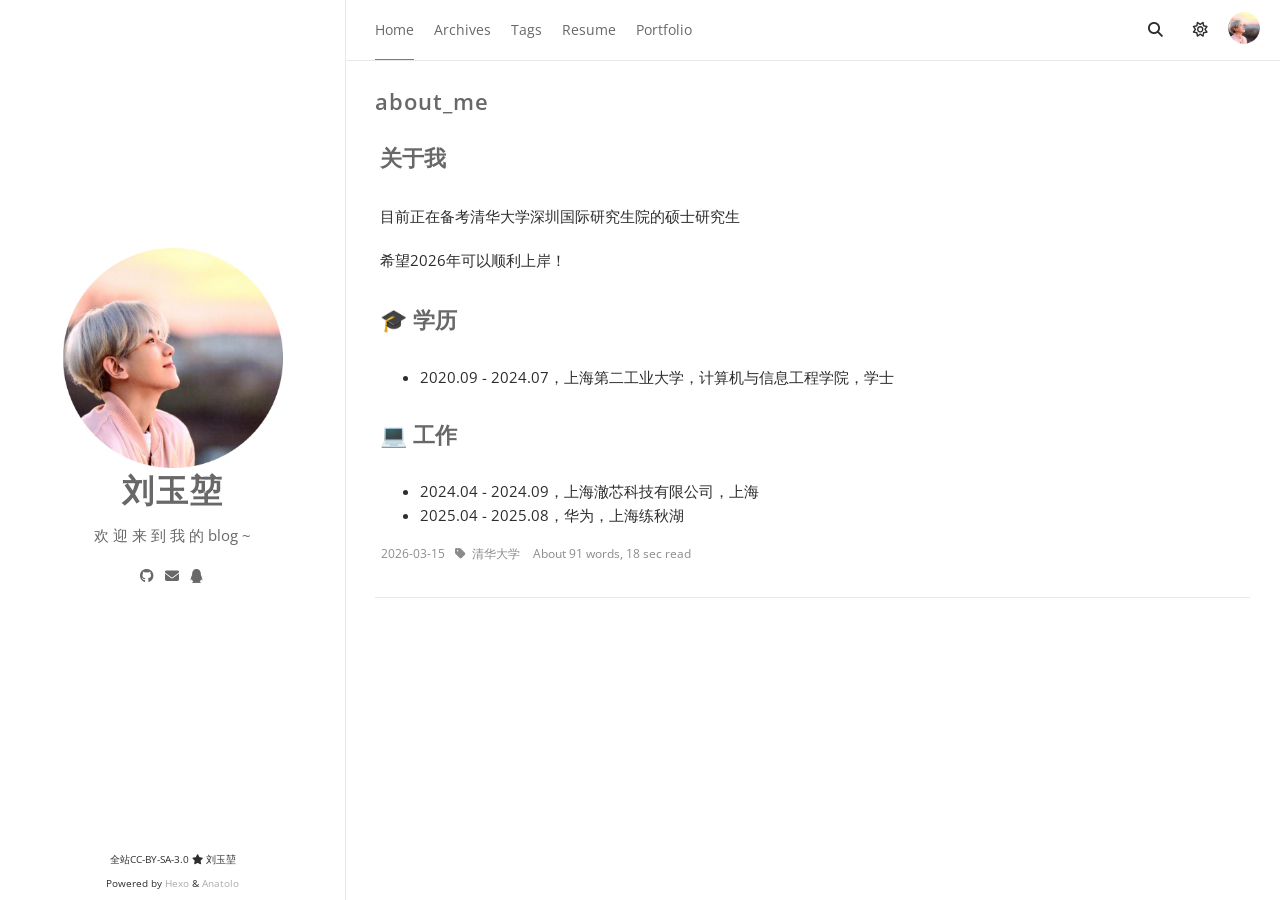
==== commit e037e534: "Site updated: 2026-03-17 19:18:14" ====
--- a/index.html
+++ b/index.html
@@ -1,7 +1,5 @@
 <!DOCTYPE html><html lang="zh-CN" theme="default"><head><meta charset="utf-8"><meta name="X-UA-Compatible" content="IE=edge"><meta name="author" content="刘玉堃"><title>刘玉堃</title><meta name="description" content="欢 迎 来 到 我 的 blog ~"><meta name="keywords" content="Blog,博客,Hexo"><meta content="width=device-width, initial-scale=1.0, maximum-scale=1.0, user-scalable=0" name="viewport"><meta content="yes" name="apple-mobile-web-app-capable"><meta content="black" name="apple-mobile-web-app-status-bar-style"><meta content="telephone=no" name="format-detection"><meta id="site_data_static" data-url="/"><meta name="renderer" content="webkit"><link rel="shortcut icon" type="image/x-icon" href="/images/yuu.jpg"><link rel="stylesheet" href="/js_complied/bundle.css"><link rel="stylesheet" href="/css/font-awesome.min.css"><link rel="alternate" type="application/atom+xml" title="ATOM 1.0" href="/atom.xml"><link rel="preconnect" href="https://fonts.googleapis.com"><link rel="preconnect" href="https://fonts.gstatic.com" crossorigin><link href="https://fonts.googleapis.com/css2?family=Open+Sans:ital,wght@0,300..800;1,300..800&amp;display=swap" rel="stylesheet"><script src="/js_complied/bundle.js"></script><script>Anatolo.comment.setConfig({"valine":{"enable":false,"appid":null,"appkey":null,"notify":false,"verify":false,"avatar":"mm","placeholder":"hello, world"},"gitment":{"enable":false,"owner":"Your GitHub ID","repo":"Repo to store comments","client_id":"Your client ID","client_secret":"Your client secret"},"gitalk":{"enable":false,"owner":"Your GitHub ID","repo":"Repo to store comments","client_id":"Your client ID","client_secret":"Your client secret"},"duoshuo":null,"disqus":null,"gentie":null})</script><meta name="generator" content="Hexo 8.1.1"></head><body> <main-outlet><div class="page-top animated"><div class="nav"><li><a class="current" href="/">Home</a></li><li><a href="/archives">Archives</a></li><li><a href="/tags">Tags</a></li><li><a href="/pdf/resume.pdf">Resume</a></li><li><a href="/pdf/portfolio.pdf">Portfolio</a></li></div><div class="information"><div class="nav_right_btn"><li class="btn-toggle-more"><i class="fa fa-ellipsis"></i></li><li class="btn-search"><a class="fa fa-search" onclick="Anatolo.search.openWindow();"></a></li><li class="btn-toggle-theme"><a class="far fa-sun" onclick="Anatolo.darkLightToggle();"></a></li></div><div class="avatar"><img src="/images/yuu.jpg"></div></div></div><div class="sidebar animated"><div class="sidebar-top"><div class="logo-title"><div class="title"><img src="/images/yuu.jpg" style="width:220px;" alt="favicon"><h3 title=""><a href="/">刘玉堃</a></h3><div class="description"><p>欢 迎 来 到 我 的 blog ~</p></div></div><ul class="social-links"><li><a target="_blank" rel="noopener" href="https://github.com/yuu-liuyukun"><i class="fab fa-github"></i></a></li><li><a href="mailto:2635119206@qq.com"><i class="fa fa-envelope"></i></a></li><li><a href="2635119206"><i class="fab fa-qq"></i></a></li></ul></div></div><div class="footer"><div class="p"><span>全站CC-BY-SA-3.0 </span><i class="fa fa-star"></i><span> 刘玉堃</span></div><div class="by_farbox"><span>Powered by</span><a href="https://hexo.io/zh-cn/" target="_blank"> Hexo</a><span> &</span><a href="https://github.com/Lhcfl/hexo-theme-anatolo" target="_blank"> Anatolo</a></div><div class="beian"></div></div></div><div class="main animated fadeInDown"><div class="autopagerize_page_element"><div class="content"><div class="post animated"><div class="post-title"><h3><a href="/2026/03/15/about-me/">about_me</a></h3></div><div class="post-content"><div class="card"><p><h1 id="关于我"><a href="#关于我" class="headerlink" title="关于我"></a>关于我</h1><p>目前正在备考清华大学深圳国际研究生院的硕士研究生</p>
 <p>希望2026年可以顺利上岸！</p>
-<p><a href="../pdf/resume.pdf" target="_blank" rel="noopener noreferrer"><strong>刘玉堃的简历</strong></a></p>
-<p><a href="../pdf/portfolio.pdf" target="_blank" rel="noopener noreferrer"><strong>刘玉堃的作品集</strong></a></p>
 <h1 id="🎓-学历"><a href="#🎓-学历" class="headerlink" title="🎓 学历"></a>🎓 学历</h1><ul>
 <li>2020.09 - 2024.07，上海第二工业大学，计算机与信息工程学院，学士</li>
 </ul>
@@ -9,4 +7,4 @@
 <li>2024.04 - 2024.09，上海澈芯科技有限公司，上海</li>
 <li>2025.04 - 2025.08，华为，上海练秋湖</li>
 </ul>
-</p></div></div><div class="post-footer"><div class="meta"><div class="info"><i class="fa fa-sun-o"></i><span class="date">2026-03-15</span><i class="fa fa-tag"></i><a class="tag" href="/tags/清华大学/" title="清华大学">清华大学 </a><span>About 104 words, 20 sec  read</span></div></div></div></div></div></div></div></main-outlet><script>(async function(){ if (Anatolo.search == null) await Anatolo.getMsg("search-init"); Anatolo.search.config = {translation:{posts:"Posts",pages:"Pages",categories:"Categories",tags:"Tags",untitled:"(Untitled)",} }; })()</script><div class="searchbox ins-search modal-cover"><div class="searchbox-container ins-search-container modal-container"><div class="searchbox-input-wrapper"><input class="searchbox-input ins-search-input" type="text" placeholder="Search..."><span class="searchbox-close"><a class="fa fa-times-circle" onclick="Anatolo.search.closeWindow();"></a></span></div><div class="searchbox-result-wrapper ins-section-wrapper"><div class="ins-section-container"><p>Seraching...</p></div></div></div></div><button class="float-button hide" id="scroll-to-top" onclick="window.scrollTo({top: 0, behavior: 'smooth'})" type="button" title="Scroll to top"><i class="fa fa-angle-up"></i></button><div class="modal-cover" id="success-indicator"><div class="modal-container indicator"><i class="fa fa-check"></i></div></div></body></html>+</p></div></div><div class="post-footer"><div class="meta"><div class="info"><i class="fa fa-sun-o"></i><span class="date">2026-03-15</span><i class="fa fa-tag"></i><a class="tag" href="/tags/清华大学/" title="清华大学">清华大学 </a><span>About 91 words, 18 sec  read</span></div></div></div></div></div></div></div></main-outlet><script>(async function(){ if (Anatolo.search == null) await Anatolo.getMsg("search-init"); Anatolo.search.config = {translation:{posts:"Posts",pages:"Pages",categories:"Categories",tags:"Tags",untitled:"(Untitled)",} }; })()</script><div class="searchbox ins-search modal-cover"><div class="searchbox-container ins-search-container modal-container"><div class="searchbox-input-wrapper"><input class="searchbox-input ins-search-input" type="text" placeholder="Search..."><span class="searchbox-close"><a class="fa fa-times-circle" onclick="Anatolo.search.closeWindow();"></a></span></div><div class="searchbox-result-wrapper ins-section-wrapper"><div class="ins-section-container"><p>Seraching...</p></div></div></div></div><button class="float-button hide" id="scroll-to-top" onclick="window.scrollTo({top: 0, behavior: 'smooth'})" type="button" title="Scroll to top"><i class="fa fa-angle-up"></i></button><div class="modal-cover" id="success-indicator"><div class="modal-container indicator"><i class="fa fa-check"></i></div></div></body></html>
--- a/js_complied/bundle.css
+++ b/js_complied/bundle.css
@@ -1,975 +1,1165 @@
 @charset "UTF-8";
-.content {
+figure.highlight {
+  position: relative !important;
+  margin: 1em 0 !important;
+  border-radius: 2px !important;
+  line-height: 1.1em !important;
+  background-color: var(--secondary-950) !important;
+  overflow-x: auto !important;
+  padding-left: 1em;
+}
+figure.highlight table,
+figure.highlight tr,
+figure.highlight td {
+  width: 100% !important;
+  border-collapse: collapse !important;
+  padding: 0 !important;
+  margin: 0 !important;
+}
+figure.highlight .gutter {
+  width: fit-content !important;
+  line-height: 1.5em !important;
+  font-size: 15px;
+  padding: 0em 1em 0em 0em !important;
+  user-select: none;
+}
+figure.highlight .gutter pre {
+  color: rgb(212, 148, 75) !important;
+}
+body.disable-line-number figure.highlight .gutter {
+  display: none;
+}
+figure.highlight .code pre {
+  padding: 1.2em 1em 1.2em 0 !important;
+  line-height: 1.5em !important;
+  margin: 0 !important;
+}
+figure.highlight .code:after {
+  position: absolute !important;
+  top: 0 !important;
+  right: 0 !important;
+  color: #ccc !important;
+  text-align: right !important;
+  font-size: 0.75em !important;
+  padding: 5px 10px 0 !important;
+  line-height: 15px !important;
+  height: 15px !important;
+  font-weight: 600 !important;
+}
+figure.highlight.sap-abap .code:after, figure.highlight.abap .code:after {
+  content: "ABAP";
+}
+figure.highlight.abnf .code:after {
+  content: "ABNF";
+}
+figure.highlight.accesslog .code:after {
+  content: "Access logs";
+}
+figure.highlight.ada .code:after {
+  content: "Ada";
+}
+figure.highlight.apex .code:after {
+  content: "Apex";
+}
+figure.highlight.arduino .code:after, figure.highlight.ino .code:after {
+  content: "Arduino( C++ w/Arduino libs)";
+}
+figure.highlight.armasm .code:after, figure.highlight.arm .code:after {
+  content: "ARM assembler";
+}
+figure.highlight.avrasm .code:after {
+  content: "AVR assembler";
+}
+figure.highlight.actionscript .code:after, figure.highlight.as .code:after {
+  content: "ActionScript";
+}
+figure.highlight.alan .code:after, figure.highlight.i .code:after {
+  content: "Alan IF";
+}
+figure.highlight.ln .code:after {
+  content: "Alan";
+}
+figure.highlight.angelscript .code:after, figure.highlight.asc .code:after {
+  content: "AngelScript";
+}
+figure.highlight.apache .code:after, figure.highlight.apacheconf .code:after {
+  content: "Apache";
+}
+figure.highlight.applescript .code:after, figure.highlight.osascript .code:after {
+  content: "AppleScript";
+}
+figure.highlight.arcade .code:after {
+  content: "Arcade";
+}
+figure.highlight.asciidoc .code:after, figure.highlight.adoc .code:after {
+  content: "AsciiDoc";
+}
+figure.highlight.aspectj .code:after {
+  content: "AspectJ";
+}
+figure.highlight.autohotkey .code:after {
+  content: "AutoHotkey";
+}
+figure.highlight.autoit .code:after {
+  content: "AutoIt";
+}
+figure.highlight.awk .code:after, figure.highlight.mawk .code:after, figure.highlight.nawk .code:after, figure.highlight.gawk .code:after {
+  content: "Awk";
+}
+figure.highlight.ballerina .code:after, figure.highlight.bal .code:after {
+  content: "Ballerina";
+}
+figure.highlight.bash .code:after, figure.highlight.sh .code:after, figure.highlight.zsh .code:after {
+  content: "Bash";
+}
+figure.highlight.basic .code:after {
+  content: "Basic";
+}
+figure.highlight.bbcode .code:after {
+  content: "BBCode";
+}
+figure.highlight.blade .code:after {
+  content: "Blade( Laravel)";
+}
+figure.highlight.bnf .code:after {
+  content: "BNF";
+}
+figure.highlight.bqn .code:after {
+  content: "BQN";
+}
+figure.highlight.brainfuck .code:after, figure.highlight.bf .code:after {
+  content: "Brainfuck";
+}
+figure.highlight.csharp .code:after, figure.highlight.cs .code:after {
+  content: "C#";
+}
+figure.highlight.c .code:after, figure.highlight.h .code:after {
+  content: "C";
+}
+figure.highlight.cpp .code:after, figure.highlight.hpp .code:after, figure.highlight.cc .code:after, figure.highlight.hh .code:after, figure.highlight.cxx .code:after, figure.highlight.hxx .code:after, figure.highlight.c\\\+\\\+ .code:after, figure.highlight.h\\\+\\\+ .code:after {
+  content: "C++";
+}
+figure.highlight.cal .code:after {
+  content: "C/AL";
+}
+figure.highlight.c3 .code:after {
+  content: "C3";
+}
+figure.highlight.cos .code:after, figure.highlight.cls .code:after {
+  content: "Cache Object Script";
+}
+figure.highlight.candid .code:after, figure.highlight.did .code:after {
+  content: "Candid";
+}
+figure.highlight.cmake .code:after {
+  content: "CMake";
+}
+figure.highlight.cobol .code:after, figure.highlight.standard-cobol .code:after {
+  content: "COBOL";
+}
+figure.highlight.codeowners .code:after {
+  content: "CODEOWNERS";
+}
+figure.highlight.coq .code:after {
+  content: "Coq";
+}
+figure.highlight.csp .code:after {
+  content: "CSP";
+}
+figure.highlight.css .code:after {
+  content: "CSS";
+}
+figure.highlight.capnproto .code:after, figure.highlight.capnp .code:after {
+  content: "Cap’n Proto";
+}
+figure.highlight.chaos .code:after, figure.highlight.kaos .code:after {
+  content: "Chaos";
+}
+figure.highlight.chapel .code:after, figure.highlight.chpl .code:after {
+  content: "Chapel";
+}
+figure.highlight.cisco .code:after {
+  content: "Cisco CLI";
+}
+figure.highlight.clojure .code:after, figure.highlight.clj .code:after {
+  content: "Clojure";
+}
+figure.highlight.coffeescript .code:after, figure.highlight.coffee .code:after, figure.highlight.cson .code:after, figure.highlight.iced .code:after {
+  content: "CoffeeScript";
+}
+figure.highlight.cpc .code:after {
+  content: "CpcdosC+";
+}
+figure.highlight.crmsh .code:after, figure.highlight.crm .code:after, figure.highlight.pcmk .code:after {
+  content: "Crmsh";
+}
+figure.highlight.crystal .code:after, figure.highlight.cr .code:after {
+  content: "Crystal";
+}
+figure.highlight.curl .code:after {
+  content: "cURL";
+}
+figure.highlight.cypher .code:after {
+  content: "Cypher( Neo4j)";
+}
+figure.highlight.d .code:after {
+  content: "D";
+}
+figure.highlight.dafny .code:after {
+  content: "Dafny";
+}
+figure.highlight.dart .code:after {
+  content: "Dart";
+}
+figure.highlight.dpr .code:after, figure.highlight.dfm .code:after, figure.highlight.pas .code:after, figure.highlight.pascal .code:after {
+  content: "Delphi";
+}
+figure.highlight.diff .code:after, figure.highlight.patch .code:after {
+  content: "Diff";
+}
+figure.highlight.django .code:after, figure.highlight.jinja .code:after {
+  content: "Django";
+}
+figure.highlight.dns .code:after, figure.highlight.zone .code:after, figure.highlight.bind .code:after {
+  content: "DNS Zone file";
+}
+figure.highlight.dockerfile .code:after, figure.highlight.docker .code:after {
+  content: "Dockerfile";
+}
+figure.highlight.dos .code:after, figure.highlight.bat .code:after, figure.highlight.cmd .code:after {
+  content: "DOS";
+}
+figure.highlight.dsconfig .code:after {
+  content: "dsconfig";
+}
+figure.highlight.dts .code:after {
+  content: "DTS( Device Tree)";
+}
+figure.highlight.dust .code:after, figure.highlight.dst .code:after {
+  content: "Dust";
+}
+figure.highlight.dylan .code:after {
+  content: "Dylan";
+}
+figure.highlight.ebnf .code:after {
+  content: "EBNF";
+}
+figure.highlight.elixir .code:after {
+  content: "Elixir";
+}
+figure.highlight.elm .code:after {
+  content: "Elm";
+}
+figure.highlight.erlang .code:after, figure.highlight.erl .code:after {
+  content: "Erlang";
+}
+figure.highlight.excel .code:after, figure.highlight.xls .code:after, figure.highlight.xlsx .code:after {
+  content: "Excel";
+}
+figure.highlight.extempore .code:after, figure.highlight.xtlang .code:after, figure.highlight.xtm .code:after {
+  content: "Extempore";
+}
+figure.highlight.fsharp .code:after, figure.highlight.fs .code:after, figure.highlight.fsx .code:after, figure.highlight.fsi .code:after, figure.highlight.fsscript .code:after {
+  content: "F#";
+}
+figure.highlight.fix .code:after {
+  content: "FIX";
+}
+figure.highlight.flix .code:after {
+  content: "Flix";
+}
+figure.highlight.fortran .code:after, figure.highlight.f90 .code:after, figure.highlight.f95 .code:after {
+  content: "Fortran";
+}
+figure.highlight.func .code:after {
+  content: "FunC";
+}
+figure.highlight.gcode .code:after, figure.highlight.nc .code:after {
+  content: "G-Code";
+}
+figure.highlight.gams .code:after, figure.highlight.gms .code:after {
+  content: "Gams";
+}
+figure.highlight.gauss .code:after, figure.highlight.gss .code:after {
+  content: "GAUSS";
+}
+figure.highlight.godot .code:after, figure.highlight.gdscript .code:after {
+  content: "GDScript";
+}
+figure.highlight.gherkin .code:after {
+  content: "Gherkin";
+}
+figure.highlight.hbs .code:after, figure.highlight.glimmer .code:after, figure.highlight.htmlbars .code:after {
+  content: "Glimmer and EmberJS";
+}
+figure.highlight.gn .code:after, figure.highlight.gni .code:after {
+  content: "GN for Ninja";
+}
+figure.highlight.go .code:after, figure.highlight.golang .code:after {
+  content: "Go";
+}
+figure.highlight.gf .code:after {
+  content: "Grammatical Framework";
+}
+figure.highlight.golo .code:after, figure.highlight.gololang .code:after {
+  content: "Golo";
+}
+figure.highlight.gradle .code:after {
+  content: "Gradle";
+}
+figure.highlight.graphql .code:after, figure.highlight.gql .code:after {
+  content: "GraphQL";
+}
+figure.highlight.groovy .code:after {
+  content: "Groovy";
+}
+figure.highlight.gsql .code:after {
+  content: "GSQL";
+}
+figure.highlight.xml .code:after, figure.highlight.html .code:after, figure.highlight.xhtml .code:after, figure.highlight.rss .code:after, figure.highlight.atom .code:after, figure.highlight.xjb .code:after, figure.highlight.xsd .code:after, figure.highlight.xsl .code:after, figure.highlight.plist .code:after, figure.highlight.svg .code:after {
+  content: "HTML, XML";
+}
+figure.highlight.http .code:after, figure.highlight.https .code:after {
+  content: "HTTP";
+}
+figure.highlight.haml .code:after {
+  content: "Haml";
+}
+figure.highlight.handlebars .code:after, figure.highlight.hbs .code:after {
+  content: "Handlebars";
+}
+figure.highlight.haskell .code:after, figure.highlight.hs .code:after {
+  content: "Haskell";
+}
+figure.highlight.haxe .code:after, figure.highlight.hx .code:after {
+  content: "Haxe";
+}
+figure.highlight.hlsl .code:after {
+  content: "High-level shader language";
+}
+figure.highlight.hy .code:after, figure.highlight.hylang .code:after {
+  content: "Hy";
+}
+figure.highlight.ini .code:after, figure.highlight.toml .code:after {
+  content: "Ini, TOML";
+}
+figure.highlight.inform7 .code:after, figure.highlight.i7 .code:after {
+  content: "Inform7";
+}
+figure.highlight.irpf90 .code:after {
+  content: "IRPF90";
+}
+figure.highlight.iptables .code:after {
+  content: "Iptables";
+}
+figure.highlight.json .code:after, figure.highlight.jsonc .code:after {
+  content: "JSON";
+}
+figure.highlight.java .code:after, figure.highlight.jsp .code:after {
+  content: "Java";
+}
+figure.highlight.javascript .code:after, figure.highlight.js .code:after, figure.highlight.jsx .code:after {
+  content: "JavaScript";
+}
+figure.highlight.jolie .code:after, figure.highlight.iol .code:after, figure.highlight.ol .code:after {
+  content: "Jolie";
+}
+figure.highlight.julia .code:after, figure.highlight.jl .code:after {
+  content: "Julia";
+}
+figure.highlight.julia-repl .code:after {
+  content: "Julia REPL";
+}
+figure.highlight.kotlin .code:after, figure.highlight.kt .code:after {
+  content: "Kotlin";
+}
+figure.highlight.lang .code:after {
+  content: "Lang";
+}
+figure.highlight.tex .code:after {
+  content: "LaTeX";
+}
+figure.highlight.leaf .code:after {
+  content: "Leaf";
+}
+figure.highlight.lean .code:after {
+  content: "Lean";
+}
+figure.highlight.lasso .code:after, figure.highlight.ls .code:after, figure.highlight.lassoscript .code:after {
+  content: "Lasso";
+}
+figure.highlight.less .code:after {
+  content: "Less";
+}
+figure.highlight.ldif .code:after {
+  content: "LDIF";
+}
+figure.highlight.lisp .code:after {
+  content: "Lisp";
+}
+figure.highlight.livecodeserver .code:after {
+  content: "LiveCode Server";
+}
+figure.highlight.livescript .code:after, figure.highlight.ls .code:after {
+  content: "LiveScript";
+}
+figure.highlight.lookml .code:after {
+  content: "LookML";
+}
+figure.highlight.lua .code:after {
+  content: "Lua";
+}
+figure.highlight.luau .code:after {
+  content: "Luau";
+}
+figure.highlight.macaulay2 .code:after {
+  content: "Macaulay2";
+}
+figure.highlight.makefile .code:after, figure.highlight.mk .code:after, figure.highlight.mak .code:after, figure.highlight.make .code:after {
+  content: "Makefile";
+}
+figure.highlight.markdown .code:after, figure.highlight.md .code:after, figure.highlight.mkdown .code:after, figure.highlight.mkd .code:after {
+  content: "Markdown";
+}
+figure.highlight.mathematica .code:after, figure.highlight.mma .code:after, figure.highlight.wl .code:after {
+  content: "Mathematica";
+}
+figure.highlight.matlab .code:after {
+  content: "Matlab";
+}
+figure.highlight.maxima .code:after {
+  content: "Maxima";
+}
+figure.highlight.mel .code:after {
+  content: "Maya Embedded Language";
+}
+figure.highlight.mercury .code:after {
+  content: "Mercury";
+}
+figure.highlight.mips .code:after, figure.highlight.mipsasm .code:after {
+  content: "MIPS Assembler";
+}
+figure.highlight.mint .code:after {
+  content: "Mint";
+}
+figure.highlight.mirth .code:after {
+  content: "Mirth";
+}
+figure.highlight.mirc .code:after, figure.highlight.mrc .code:after {
+  content: "mIRC Scripting Language";
+}
+figure.highlight.mizar .code:after {
+  content: "Mizar";
+}
+figure.highlight.mkb .code:after {
+  content: "MKB";
+}
+figure.highlight.mlir .code:after {
+  content: "MLIR";
+}
+figure.highlight.mojolicious .code:after {
+  content: "Mojolicious";
+}
+figure.highlight.monkey .code:after {
+  content: "Monkey";
+}
+figure.highlight.moonscript .code:after, figure.highlight.moon .code:after {
+  content: "Moonscript";
+}
+figure.highlight.motoko .code:after, figure.highlight.mo .code:after {
+  content: "Motoko";
+}
+figure.highlight.n1ql .code:after {
+  content: "N1QL";
+}
+figure.highlight.nsis .code:after {
+  content: "NSIS";
+}
+figure.highlight.never .code:after {
+  content: "Never";
+}
+figure.highlight.nginx .code:after, figure.highlight.nginxconf .code:after {
+  content: "Nginx";
+}
+figure.highlight.nim .code:after, figure.highlight.nimrod .code:after {
+  content: "Nim";
+}
+figure.highlight.nix .code:after {
+  content: "Nix";
+}
+figure.highlight.oak .code:after {
+  content: "Oak";
+}
+figure.highlight.ocl .code:after {
+  content: "Object Constraint Language";
+}
+figure.highlight.ocaml .code:after, figure.highlight.ml .code:after {
+  content: "OCaml";
+}
+figure.highlight.objectivec .code:after, figure.highlight.mm .code:after, figure.highlight.objc .code:after, figure.highlight.obj-c .code:after {
+  content: "Objective C";
+}
+figure.highlight.glsl .code:after {
+  content: "OpenGL Shading Language";
+}
+figure.highlight.openscad .code:after, figure.highlight.scad .code:after {
+  content: "OpenSCAD";
+}
+figure.highlight.ruleslanguage .code:after {
+  content: "Oracle Rules Language";
+}
+figure.highlight.oxygene .code:after {
+  content: "Oxygene";
+}
+figure.highlight.pf .code:after {
+  content: "PF";
+}
+figure.highlight.php .code:after {
+  content: "PHP";
+}
+figure.highlight.papyrus .code:after, figure.highlight.psc .code:after {
+  content: "Papyrus";
+}
+figure.highlight.parser3 .code:after {
+  content: "Parser3";
+}
+figure.highlight.perl .code:after, figure.highlight.pl .code:after, figure.highlight.pm .code:after {
+  content: "Perl";
+}
+figure.highlight.phix .code:after {
+  content: "Phix";
+}
+figure.highlight.pine .code:after, figure.highlight.pinescript .code:after {
+  content: "Pine Script";
+}
+figure.highlight.plaintext .code:after, figure.highlight.txt .code:after, figure.highlight.text .code:after {
+  content: "Plaintext";
+}
+figure.highlight.pony .code:after {
+  content: "Pony";
+}
+figure.highlight.pgsql .code:after, figure.highlight.postgres .code:after, figure.highlight.postgresql .code:after {
+  content: "PostgreSQL & PL/pgSQL";
+}
+figure.highlight.powershell .code:after, figure.highlight.ps .code:after, figure.highlight.ps1 .code:after {
+  content: "PowerShell";
+}
+figure.highlight.processing .code:after {
+  content: "Processing";
+}
+figure.highlight.prolog .code:after {
+  content: "Prolog";
+}
+figure.highlight.properties .code:after {
+  content: "Properties";
+}
+figure.highlight.proto .code:after, figure.highlight.protobuf .code:after {
+  content: "Protocol Buffers";
+}
+figure.highlight.puppet .code:after, figure.highlight.pp .code:after {
+  content: "Puppet";
+}
+figure.highlight.python .code:after, figure.highlight.py .code:after, figure.highlight.gyp .code:after {
+  content: "Python";
+}
+figure.highlight.profile .code:after {
+  content: "Python profiler results";
+}
+figure.highlight.python-repl .code:after, figure.highlight.pycon .code:after {
+  content: "Python REPL";
+}
+figure.highlight.qsharp .code:after {
+  content: "Q#";
+}
+figure.highlight.k .code:after, figure.highlight.kdb .code:after {
+  content: "Q";
+}
+figure.highlight.qml .code:after {
+  content: "QML";
+}
+figure.highlight.r .code:after {
+  content: "R";
+}
+figure.highlight.cshtml .code:after, figure.highlight.razor .code:after, figure.highlight.razor-cshtml .code:after {
+  content: "Razor CSHTML";
+}
+figure.highlight.reasonml .code:after, figure.highlight.re .code:after {
+  content: "ReasonML";
+}
+figure.highlight.redbol .code:after, figure.highlight.rebol .code:after, figure.highlight.red .code:after, figure.highlight.red-system .code:after {
+  content: "Rebol & Red";
+}
+figure.highlight.rib .code:after {
+  content: "RenderMan RIB";
+}
+figure.highlight.rsl .code:after {
+  content: "RenderMan RSL";
+}
+figure.highlight.rescript .code:after, figure.highlight.res .code:after {
+  content: "ReScript";
+}
+figure.highlight.risc .code:after, figure.highlight.riscript .code:after {
+  content: "RiScript";
+}
+figure.highlight.riscv .code:after, figure.highlight.riscvasm .code:after {
+  content: "RISC-V Assembly";
+}
+figure.highlight.graph .code:after, figure.highlight.instances .code:after {
+  content: "Roboconf";
+}
+figure.highlight.robot .code:after, figure.highlight.rf .code:after {
+  content: "Robot Framework";
+}
+figure.highlight.rpm-specfile .code:after, figure.highlight.rpm .code:after, figure.highlight.spec .code:after, figure.highlight.rpm-spec .code:after, figure.highlight.specfile .code:after {
+  content: "RPM spec files";
+}
+figure.highlight.ruby .code:after, figure.highlight.rb .code:after, figure.highlight.gemspec .code:after, figure.highlight.podspec .code:after, figure.highlight.thor .code:after, figure.highlight.irb .code:after {
+  content: "Ruby";
+}
+figure.highlight.rust .code:after, figure.highlight.rs .code:after {
+  content: "Rust";
+}
+figure.highlight.rvt .code:after, figure.highlight.rvt-script .code:after {
+  content: "RVT Script";
+}
+figure.highlight.sas .code:after {
+  content: "SAS";
+}
+figure.highlight.scss .code:after {
+  content: "SCSS";
+}
+figure.highlight.sql .code:after {
+  content: "SQL";
+}
+figure.highlight.p21 .code:after, figure.highlight.step .code:after, figure.highlight.stp .code:after {
+  content: "STEP Part 21";
+}
+figure.highlight.scala .code:after {
+  content: "Scala";
+}
+figure.highlight.scheme .code:after {
+  content: "Scheme";
+}
+figure.highlight.scilab .code:after, figure.highlight.sci .code:after {
+  content: "Scilab";
+}
+figure.highlight.sfz .code:after {
+  content: "SFZ";
+}
+figure.highlight.shexc .code:after {
+  content: "Shape Expressions";
+}
+figure.highlight.shell .code:after, figure.highlight.console .code:after {
+  content: "Shell";
+}
+figure.highlight.smali .code:after {
+  content: "Smali";
+}
+figure.highlight.smalltalk .code:after, figure.highlight.st .code:after {
+  content: "Smalltalk";
+}
+figure.highlight.sml .code:after, figure.highlight.ml .code:after {
+  content: "SML";
+}
+figure.highlight.solidity .code:after, figure.highlight.sol .code:after {
+  content: "Solidity";
+}
+figure.highlight.spl .code:after {
+  content: "Splunk SPL";
+}
+figure.highlight.stan .code:after, figure.highlight.stanfuncs .code:after {
+  content: "Stan";
+}
+figure.highlight.stata .code:after {
+  content: "Stata";
+}
+figure.highlight.iecst .code:after, figure.highlight.scl .code:after, figure.highlight.stl .code:after, figure.highlight.structured-text .code:after {
+  content: "Structured Text";
+}
+figure.highlight.stylus .code:after, figure.highlight.styl .code:after {
+  content: "Stylus";
+}
+figure.highlight.subunit .code:after {
+  content: "SubUnit";
+}
+figure.highlight.supercollider .code:after, figure.highlight.sc .code:after {
+  content: "Supercollider";
+}
+figure.highlight.svelte .code:after {
+  content: "Svelte";
+}
+figure.highlight.swift .code:after {
+  content: "Swift";
+}
+figure.highlight.tcl .code:after, figure.highlight.tk .code:after {
+  content: "Tcl";
+}
+figure.highlight.terraform .code:after, figure.highlight.tf .code:after, figure.highlight.hcl .code:after {
+  content: "Terraform( HCL)";
+}
+figure.highlight.tap .code:after {
+  content: "Test Anything Protocol";
+}
+figure.highlight.thrift .code:after {
+  content: "Thrift";
+}
+figure.highlight.toit .code:after {
+  content: "Toit";
+}
+figure.highlight.tp .code:after {
+  content: "TP";
+}
+figure.highlight.tsql .code:after {
+  content: "Transact-SQL";
+}
+figure.highlight.twig .code:after, figure.highlight.craftcms .code:after {
+  content: "Twig";
+}
+figure.highlight.typescript .code:after, figure.highlight.ts .code:after, figure.highlight.tsx .code:after, figure.highlight.mts .code:after, figure.highlight.cts .code:after {
+  content: "TypeScript";
+}
+figure.highlight.unicorn-rails-log .code:after {
+  content: "Unicorn Rails log";
+}
+figure.highlight.unison .code:after, figure.highlight.u .code:after {
+  content: "Unison";
+}
+figure.highlight.vbnet .code:after, figure.highlight.vb .code:after {
+  content: "VB.Net";
+}
+figure.highlight.vba .code:after {
+  content: "VBA";
+}
+figure.highlight.vbscript .code:after, figure.highlight.vbs .code:after {
+  content: "VBScript";
+}
+figure.highlight.vhdl .code:after {
+  content: "VHDL";
+}
+figure.highlight.vala .code:after {
+  content: "Vala";
+}
+figure.highlight.verilog .code:after, figure.highlight.v .code:after {
+  content: "Verilog";
+}
+figure.highlight.vim .code:after {
+  content: "Vim Script";
+}
+figure.highlight.wgsl .code:after {
+  content: "WGSL";
+}
+figure.highlight.xsharp .code:after, figure.highlight.xs .code:after, figure.highlight.prg .code:after {
+  content: "X#";
+}
+figure.highlight.axapta .code:after {
+  content: "X++";
+}
+figure.highlight.x86asm .code:after {
+  content: "x86 Assembly";
+}
+figure.highlight.x86asmatt .code:after {
+  content: "x86 Assembly (AT&T)";
+}
+figure.highlight.xl .code:after, figure.highlight.tao .code:after {
+  content: "XL";
+}
+figure.highlight.xquery .code:after, figure.highlight.xpath .code:after, figure.highlight.xq .code:after, figure.highlight.xqm .code:after {
+  content: "XQuery";
+}
+figure.highlight.yml .code:after, figure.highlight.yaml .code:after {
+  content: "YAML";
+}
+figure.highlight.zenscript .code:after, figure.highlight.zs .code:after {
+  content: "ZenScript";
+}
+figure.highlight.zephir .code:after, figure.highlight.zep .code:after {
+  content: "Zephir";
+}
+figure.highlight.zig .code:after {
+  content: "Zig";
+}
+
+pre .function .keyword,
+pre .constant {
+  color: #0092db !important;
+}
+pre .keyword,
+pre .attribute {
+  color: #e96900 !important;
+}
+pre .number,
+pre .literal {
+  color: #ae81ff !important;
+}
+pre .tag,
+pre .tag .title,
+pre .change,
+pre .winutils,
+pre .flow,
+pre .lisp .title,
+pre .clojure .built_in,
+pre .nginx .title,
+pre .tex .special {
+  color: #2973b7 !important;
+}
+pre .symbol,
+pre .symbol .string,
+pre .value,
+pre .regexp {
+  color: #42b983 !important;
+}
+pre .title {
+  color: #83b917 !important;
+}
+pre .tag .value,
+pre .string,
+pre .subst,
+pre .haskell .type,
+pre .preprocessor,
+pre .ruby .class .parent,
+pre .built_in,
+pre .sql .aggregate,
+pre .django .template_tag,
+pre .django .variable,
+pre .smalltalk .class,
+pre .javadoc,
+pre .django .filter .argument,
+pre .smalltalk .localvars,
+pre .smalltalk .array,
+pre .attr_selector,
+pre .pseudo,
+pre .addition,
+pre .stream,
+pre .envvar,
+pre .apache .tag,
+pre .apache .cbracket,
+pre .tex .command,
+pre .prompt {
+  color: #42b983 !important;
+}
+pre .comment,
+pre .java .annotation,
+pre .python .decorator,
+pre .template_comment,
+pre .pi,
+pre .doctype,
+pre .shebang,
+pre .apache .sqbracket,
+pre .tex .formula {
+  color: #b3b3b3 !important;
+}
+pre .deletion {
+  color: #ba4545 !important;
+}
+pre .coffeescript .javascript,
+pre .javascript .xml,
+pre .tex .formula,
+pre .xml .javascript,
+pre .xml .vbscript,
+pre .xml .css,
+pre .xml .cdata {
+  opacity: 0.5 !important;
+}@charset "UTF-8";
+:root {
+  --mono-font-face: "mononoki", "Consolas", "Roboto Mono", "Lucida Console", "Trebuchet MS", "Courier New", "courier",
+    monospace;
+}
+
+.content > .post > .post-content > p {
+  word-wrap: break-word;
+  word-break: break-all;
+}
+
+#ds-thread,
+#disqus_thread,
+#cloud-tie-wrapper {
+  margin: 0 30px !important;
+}
+
+html {
+  -webkit-font-smoothing: antialiased;
+  height: 100%;
+  max-height: 100%;
+  padding: 0;
+  margin: 0;
+}
+
+body {
+  padding: 0;
+  margin: 0;
+  line-height: 1.6em;
+  color: var(--primary-high);
+  font-family: "Open Sans", Helvetica, Arial, "PingHei", "PingFang SC", Helvetica, "Work Sans", "Hiragino Sans GB", "Microsoft YaHei", SimSun, sans-serif;
+  font-size: 15px;
+  width: 100%;
+  margin: 0 auto 30px auto;
+  background-color: var(--secondary);
+  transition: background-color 0.8s, color 0.8s;
+}
+
+.clear {
+  clear: both;
+  display: block;
+  overflow: hidden;
+  visibility: hidden;
+  width: 0;
+  height: 0;
+}
+
+h1,
+h2,
+h3,
+h4,
+h5,
+h6 {
+  text-rendering: optimizeLegibility;
+  line-height: 1;
+  margin: 2rem 0;
+}
+
+h1 {
+  font-size: 2.1rem;
+  line-height: 1.2em;
+}
+
+h2 {
+  font-size: 1.9rem;
+  line-height: 1.2em;
+}
+
+h3 {
+  font-size: 1.75rem;
+}
+
+h4 {
+  font-size: 1.3rem;
+}
+
+h5 {
+  font-size: 1.2rem;
+}
+
+h6 {
+  font-size: 1.1rem;
+}
+
+img {
+  max-width: 100%;
   height: auto;
-  float: right;
-  width: calc(100% - 345px);
-  margin-top: 60px;
-}
-
-.animated {
-  animation-fill-mode: both;
-  animation-duration: 0.5s;
-}
-
-.animated.hinge {
-  animation-duration: 0.5s;
-}
-
-@keyframes fadeInDown {
-  0% {
-    opacity: 0;
-    transform: translateY(-20px);
-  }
-  100% {
-    opacity: 1;
-    transform: translateY(0);
-  }
-}
-.fadeInDown {
-  animation-name: fadeInDown;
-}
-
-@keyframes fadeOutDown {
-  0% {
-    opacity: 1;
-    transform: translateY(0);
-  }
-  100% {
-    opacity: 0;
-    transform: translateY(20px);
-  }
-}
-.fadeOutDown {
-  animation-name: fadeOutDown;
-}
-
-@keyframes fadeOut {
-  0% {
-    opacity: 1;
-  }
-  100% {
-    opacity: 0;
-  }
-}
-.fadeOut {
-  animation-name: fadeOut;
-}
-
-@keyframes fadeIn {
-  0% {
-    opacity: 0;
-  }
-  100% {
-    opacity: 1;
-  }
-}
-.fadeIn {
-  animation-name: fadeIn;
-}
-
-.page-top {
-  width: calc(100% - 345px);
-  position: fixed;
-  right: 0;
-  z-index: 3;
+}
+
+p,
+ul,
+ol,
+dl {
+  margin: 1em 0;
+}
+
+ol ol,
+ul ul,
+ul ol,
+ol ul {
+  margin: 0.4em 0;
+}
+
+ol.toclist-child {
+  padding-inline-start: 15px;
+}
+
+ul p,
+ol p,
+li p,
+.content li p,
+blockquote p,
+.content blockquote p,
+.post blockquote p,
+.post li p {
+  margin: 0;
+  overflow: visible;
+}
+
+a img {
+  border: none;
+}
+
+p {
+  line-height: 1.9em;
+  font-weight: 400;
+  font-size: 15px;
+}
+
+a {
+  text-decoration: none;
+}
+
+a:link,
+a:visited {
+  opacity: 1;
+  -webkit-transition: all 0.15s linear;
+  -moz-transition: all 0.15s linear;
+  -o-transition: all 0.15s linear;
+  -ms-transition: all 0.15s linear;
+  transition: all 0.15s linear;
+  color: var(--primary-700);
+}
+
+a:hover,
+a:active {
+  color: var(--tertiary);
+}
+
+dl dt {
+  float: left;
+  width: 180px;
+  overflow: hidden;
+  clear: left;
+  text-align: right;
+  text-overflow: ellipsis;
+  white-space: nowrap;
+  font-weight: bold;
+  margin-bottom: 1em;
+}
+dl dd {
+  margin-left: 200px;
+  margin-bottom: 1em;
+}
+
+hr {
+  display: block;
+  height: 1px;
+  border: 0;
+  border-top: 1px solid var(--primary-100);
+  margin: 3.2em 0;
+  padding: 0;
+}
+
+blockquote {
+  box-sizing: border-box;
+  margin: 1.6em 0 1.6em 0em;
+  padding: 0 0 0 1.6em;
+  border-left: #f66 0.3em solid;
+  background-color: cssrgba(var(--primary-rgb), 0.03);
+}
+blockquote p {
+  margin: 0.8em 0;
+  padding: 1em 0;
+}
+blockquote small {
+  display: inline-block;
+  margin: 0.8em 0 0.8em 1.5em;
+  font-size: 0.9em;
+  color: #ccc;
+}
+blockquote small:before {
+  content: "— ";
+}
+blockquote cite {
+  font-weight: bold;
+}
+blockquote cite a {
+  font-weight: normal;
+}
+
+mark {
+  background-color: #ffc336;
+}
+
+code,
+tt {
+  padding: 1px 3px;
+  font-family: var(--mono-font-face);
+  white-space: pre-wrap;
+  background-color: var(--secondary-950);
   transition: background-color 0.8s, border 0.8s;
-  background-color: var(--secondary);
-  height: 60px;
-  border-bottom: 1px solid var(--primary-100);
-  display: flex;
-  justify-content: space-between;
-}
-.page-top .nav {
-  list-style: none;
-  padding: 18px 0 0 10px;
-  font-size: 14px;
-  max-width: 360px;
-  overflow-x: auto;
-  overflow-y: hidden;
-}
-.page-top .nav li {
-  position: relative;
-  display: initial;
-  margin-left: 20px;
-}
-.page-top .nav a {
-  color: var(--secondary-350);
-}
-.page-top .nav a:hover {
-  color: #4786d6;
-}
-.page-top .nav a.current {
-  color: var(--secondary-350);
-  padding-bottom: 20px;
-  border-bottom: 2px solid #4786d6;
-}
-.page-top .information {
-  margin-top: 12px;
-  margin-right: 20px;
-  display: flex;
-  flex-shrink: 0;
-}
-.page-top .information .avatar {
-  flex: 1 0 auto;
-  margin-left: 20px;
-}
-.page-top .information .avatar img {
-  width: 32px;
-  height: 32px;
-  border-radius: 300px;
-}
-.page-top .information .nav_right_btn {
-  margin-top: 5px;
-  margin-right: 0px;
-}
-.page-top .information .nav_right_btn li {
-  display: initial;
-  margin-left: 30px;
-}
-.page-top .information .nav_right_btn li.btn-toggle-more {
+  color: var(--primary-700);
+  border-radius: 3px;
+}
+
+pre {
+  font-size: 15px;
+  background-color: var(--secondary-950) !important;
+  font-family: var(--mono-font-face) !important;
+  color: var(--primary-700) !important;
+}
+
+kbd {
+  display: inline-block;
+  margin-bottom: 0.4em;
+  padding: 1px 8px;
+  border: var(--primary-200) 1px solid;
+  color: var(--primary-700);
+  font-size: 0.9em;
+  font-weight: bold;
+  background: var(--primary-50);
+  border-radius: 4px;
+  box-shadow: 0 1px 0 rgba(0, 0, 0, 0.2), 0 1px 0 0 white inset;
+}
+
+table {
+  -moz-box-sizing: border-box;
+  box-sizing: border-box;
+  margin: 1em 0;
+  width: 100%;
+  max-width: 100%;
+  border-width: 1px;
+  border-style: solid;
+  background-color: transparent;
+}
+
+table,
+table tr,
+table tr td,
+table tr th {
+  border-color: transparent;
+}
+
+table th {
+  color: var(--primary-700);
+  background-color: rgba(63, 185, 237, 0.15);
+}
+
+tr th {
+  border-bottom-width: 1px;
+  border-bottom-style: solid;
+}
+
+tr th,
+tr td {
+  padding: 5px 20px;
+  border-right: 1px solid;
+  font-size: 1rem;
+}
+
+tr th:last-child,
+tr td:last-child {
+  border-right: 0px;
+}
+
+table th {
+  font-weight: bold;
+}
+
+table tbody > tr:nth-child(odd) > td,
+table tbody > tr:nth-child(odd) > th {
+  background-color: var(--secondary-950);
+}
+
+.gist {
+  font-size: 12px;
+}
+.gist table {
+  margin: 0;
+  width: auto;
+}
+.gist table pre {
+  font-size: 12px;
+}
+.gist table .line-numbers {
+  font-size: 12px;
+}
+
+.katex .katex-html {
   display: none;
-}
-@media screen and (max-width: 900px) {
-  .page-top {
-    width: 100%;
-    white-space: nowrap;
-    overflow-x: hidden;
-    overflow-y: hidden;
-  }
-}
-@media screen and (max-width: 500px) {
-  .page-top .information {
-    background-color: var(--secondary);
-  }
-  .page-top .information .nav_right_btn.expanded li {
-    display: initial;
-  }
-  .page-top .information .nav_right_btn.expanded li.btn-toggle-more {
-    display: none;
-  }
-  .page-top .information .nav_right_btn li {
-    display: none;
-  }
-  .page-top .information .nav_right_btn li.btn-toggle-more {
-    display: initial;
-  }
-}
-
-.sidebar {
-  width: 345px;
-  -webkit-background-size: cover;
-  background-size: cover;
-  background-color: var(--secondary);
-  height: 100%;
-  transition: all 0.8s;
-  top: 0;
-  left: 0;
-  position: fixed;
-  z-index: 4;
-  border-right: 1px solid var(--primary-100);
-}
-.sidebar .logo-title {
-  text-align: center;
-  margin-top: -50px;
-}
-.sidebar .logo-title .description {
-  font-size: 14px;
-  color: var(--secondary-350);
-}
-.sidebar .logo-title .logo {
-  margin: 0 auto;
-}
-.sidebar .logo-title .title h3 {
-  text-transform: none;
-  font-size: 2rem;
-  font-weight: bold;
-  letter-spacing: 2px;
-  line-height: 1;
-  margin: 0;
-}
-.sidebar .logo-title .title a {
-  text-decoration: none;
-  color: var(--secondary-350);
-  font-size: 2rem;
-  font-weight: bold;
-}
-.sidebar .social-links {
-  list-style: none;
-  padding: 0;
-  font-size: 14px;
-  text-align: center;
-}
-.sidebar .social-links i {
-  margin-right: 3px;
-}
-.sidebar .social-links li {
-  display: inline;
-  padding: 0 4px;
-  line-height: 0;
-}
-.sidebar .social-links a {
-  color: var(--secondary-350);
-}
-.sidebar .social-links a:hover {
-  color: #4786d6;
-}
-@media screen and (max-width: 900px) {
-  .sidebar {
-    width: 100%;
-    height: auto;
-    position: relative;
-    border-right: none;
-    z-index: 1;
-    top: auto;
-  }
-  .sidebar .logo-title {
-    padding-top: 120px;
-    margin-top: 0;
-  }
-  .sidebar .logo-title .title img {
-    width: 100px;
-  }
-  .sidebar .logo-title .title h3 {
-    font-size: 20px;
-  }
-}
-
-.sidebar-top {
-  margin: auto 0;
-  display: flex;
-  flex-direction: column;
-  justify-content: center;
-  height: 100%;
-}
-.sidebar-top .ltr {
-  text-align: center;
-}
-
-.card {
-  margin-left: 5px;
-}
-
-.post {
-  transition: background-color 0.8s;
-  background-color: var(--secondary);
-  margin: 30px;
-}
-.post .post-title h1 {
-  text-transform: none;
-  font-size: 30px;
-  letter-spacing: 5px;
-  line-height: 1;
-}
-.post .post-title h2 {
-  text-transform: none;
-  letter-spacing: 1px;
-  font-size: 28px;
-  line-height: 1;
-  font-weight: 600;
-  color: var(--secondary-350);
-}
-.post .post-title h3 {
-  text-transform: none;
-  letter-spacing: 1px;
-  line-height: 1;
-  font-weight: 600;
-  color: var(--primary-high);
-  font-size: 22px;
-  margin: 0;
-}
-.post .post-title a {
-  text-decoration: none;
-  color: var(--secondary-350);
-}
-.post .post-title a:hover {
-  text-decoration: underline;
-}
-.post .post-content a {
-  text-decoration: none;
-  color: var(--tertiary);
-}
-.post .post-content a:hover {
-  color: #2f69b3;
-}
-.post .post-content h1 {
-  color: var(--secondary-350);
-  font-size: 22px;
-  font-weight: 600;
-}
-.post .post-content h2 {
-  color: var(--secondary-350);
-  font-size: 20px;
-}
-.post .post-content h3 {
-  color: var(--secondary-350);
-  font-size: 18px;
-  font-weight: 600;
-}
-.post .post-content h4 {
-  color: var(--secondary-350);
-  font-size: 17px;
-}
-.post .post-content h5 {
-  color: var(--secondary-350);
-  font-size: 16px;
-  font-weight: 600;
-}
-.post .post-content h6 {
-  color: var(--secondary-350);
-  font-size: 15px;
-}
-.post .post-footer {
-  padding: 0 0 30px 0;
-  border-bottom: 1px solid var(--primary-100);
-  transition: border 0.8s;
-}
-.post .post-footer .meta {
-  max-width: 100%;
-  height: 25px;
-  color: var(--primary-low-mid);
-}
-.post .post-footer .meta .info {
-  float: left;
-  font-size: 12px;
-}
-.post .post-footer .meta .info .date {
-  margin-right: 10px;
-}
-.post .post-footer .meta a {
-  text-decoration: none;
-  color: var(--primary-low-mid);
-  padding-right: 10px;
-}
-.post .post-footer .meta a:hover {
-  color: #4786d6;
-}
-.post .post-footer .meta i {
-  margin-right: 6px;
-}
-.post .post-footer .tags {
-  padding-bottom: 15px;
-  font-size: 13px;
-}
-.post .post-footer .tags ul {
-  list-style-type: none;
-  display: inline;
-  margin: 0;
-  padding: 0;
-}
-.post .post-footer .tags ul li {
-  list-style-type: none;
-  margin: 0;
-  padding-right: 5px;
-  display: inline;
-}
-.post .post-footer .tags a {
-  text-decoration: none;
-  color: var(--primary-450);
-  font-weight: 400;
-}
-.post .post-footer .tags a:hover {
-  text-decoration: none;
-}
-
-.pagination {
-  margin: 30px;
-  padding: 0px 0 56px 0;
-  border-bottom: 1px solid var(--primary-100);
-  transition: border 0.8s;
-}
-.pagination ul {
-  list-style: none;
-  margin: 0;
-  padding: 0;
-  height: 13px;
-}
-.pagination ul li {
-  margin: 0 2px 0 2px;
-  display: inline;
-  line-height: 1;
-}
-.pagination ul li a {
-  text-decoration: none;
-}
-.pagination .pre {
-  float: left;
-}
-.pagination .next {
-  float: right;
-}
-
-.like-reblog-buttons {
-  float: right;
-}
-
-.like-button {
-  float: right;
-  padding: 0 0 0 10px;
-}
-
-.reblog-button {
-  float: right;
-  padding: 0;
-}
-
-#install-btn {
-  position: fixed;
-  bottom: 0px;
-  right: 6px;
-}
-
-#disqus_thread {
-  margin: 30px;
-  border-bottom: 1px solid var(--primary-100);
-}
-
-.footer {
-  clear: both;
-  text-align: center;
-  font-size: 10px;
-  margin: 0 auto;
-  bottom: 0;
-  position: absolute;
-  width: 100%;
-  padding-bottom: 5px;
-  background-color: var(--secondary);
-  transition: background-color 0.8s;
-}
-.footer a {
-  color: var(--secondary-650);
-}
-.footer a:hover {
-  color: #4786d6;
-}
-
-.archive {
-  width: 100%;
-}
-
-.list-with-title {
-  font-size: 15px;
-  margin: 30px;
-  padding: 0;
-  line-height: 25px;
-}
-.list-with-title li {
-  list-style-type: none;
-  padding: 0;
-}
-.list-with-title .listing-title {
-  font-size: 24px;
-  color: var(--secondary-400);
-  font-weight: 600;
-  line-height: 2.2em;
-}
-.list-with-title .listing {
-  padding: 0;
-}
-.list-with-title .listing .listing-post {
-  padding-bottom: 5px;
-  display: flex;
-}
-.list-with-title .listing .listing-post .post-time {
-  flex: 0 0 50px;
-  float: right;
-  color: var(--secondary-800);
-  transition: color 0.8s;
-}
-.list-with-title .listing .listing-post a {
-  flex: 1 1 100%;
-  color: var(--secondary-550);
-}
-.list-with-title .listing .listing-post a:hover {
-  color: #4786d6;
-}
-
-/* share */
-.share {
-  margin: 0px 30px;
-  display: inline-flex;
-}
-.share > .share-btn {
-  width: 32px;
-  height: 32px;
-  border-radius: 300px;
-  margin-right: 5px;
-  background-color: var(--secondary-250);
-  transition: all 0.3s;
-}
-.share > .share-btn a {
-  color: var(--secondary);
-  padding: 9px;
-}
-.share > .share-btn:hover {
-  background-color: var(--primary);
-}
-.share .linkonly a {
-  padding: 9px 7px;
-}
-.share .weibo {
-  background-color: #ed6243;
-}
-.share .weibo a {
-  color: #fff;
-}
-.share .weibo:hover {
-  background-color: #9c2409;
-}
-.share .twitter {
-  background-color: #59c0fd;
-}
-.share .twitter a {
-  color: #fff;
-}
-.share .twitter:hover {
-  background-color: #2b81b3;
-}
-.share .mastodon {
-  background-color: #6d2fdf;
-}
-.share .mastodon a {
-  color: #fff;
-}
-.share .mastodon:hover {
-  background-color: #4003b1;
-}
-
-/* about */
-.about {
-  margin: 30px;
-}
-.about h3 {
-  font-size: 22px;
-}
-
-/* links */
-.links {
-  margin: 30px;
-}
-.links h3 {
-  font-size: 22px;
-}
-.links a {
-  cursor: pointer;
-}
-
-/* Comment style */
-.comment-count {
-  color: var(--secondary-400);
-}
-
-.tab-community {
-  color: var(--secondary-400);
-}
-
-.read_more {
-  font-size: 14px;
-}
-
-.back-button {
-  padding-top: 30px;
-  max-width: 100px;
-  padding-left: 40px;
-  float: left;
-}
-
-/* 默认评论样式 */
-#fb_comments_container {
-  margin: 30px;
-}
-
-/* button style */
-a.btn {
-  color: var(--secondary-550);
-  font-weight: 400;
-}
-
-.btn {
-  display: inline-block;
-  position: relative;
-  outline: 0;
-  color: var(--primary-450);
-  background: transparent;
-  font-size: 14px;
-  text-align: center;
-  text-decoration: none;
-  cursor: pointer;
-  border: 1px solid var(--primary-150);
-  white-space: nowrap;
-  font-weight: 400;
-  font-style: normal;
-  border-radius: 999em;
-  transition: color 0.8s, border 0.8s;
-}
-
-.btn:hover {
-  display: inline-block;
-  position: relative;
-  outline: 0px;
-  color: var(--primary-650);
-  background: transparent;
-  font-size: 14px;
-  text-align: center;
-  text-decoration: none;
-  cursor: pointer;
-  border: 1px solid var(--secondary-250);
-  white-space: nowrap;
-  font-weight: 400;
-  font-style: normal;
-  border-radius: 999em;
-}
-
-[role=back] {
-  padding: 0.5em 1.25em;
-  line-height: 1.666em;
-}
-
-[role=home] {
-  padding: 0.5em 1.25em;
-  line-height: 1.666em;
-}
-
-[role=navigation] {
-  padding: 0.5em 1.25em;
-  line-height: 1.666em;
-}
-
-[role=tags] {
-  padding: 6px 12px;
-}
-
-/* Menu样式 */
-.menu {
-  float: right;
-  padding-top: 30px;
-}
-.menu .btn-down {
-  margin: 0px;
-}
-.menu .btn-down li {
-  list-style: none;
-  width: 100px;
-}
-.menu .btn-down li a {
-  display: inline-block;
-  position: relative;
-  padding: 0.5em 1.25em;
-  outline: 0;
-  color: var(--primary-450);
-  background: transparent;
-  font-size: 14px;
-  text-align: center;
-  text-decoration: none;
-  cursor: pointer;
-  border: 1px solid var(--primary-150);
-  white-space: nowrap;
-  font-weight: 400;
-  font-style: normal;
-  border-radius: 999em;
-  margin-top: 5px;
-}
-.menu .btn-down li a:hover {
-  position: relative;
-  padding: 0.5em 1.25em;
-  outline: 0;
-  color: var(--secondary);
-  background: #3cbd10;
-  font-size: 14px;
-  text-align: center;
-  text-decoration: none;
-  cursor: pointer;
-  border: 1px solid var(--primary-150);
-  white-space: nowrap;
-  font-weight: 400;
-  font-style: normal;
-  border-radius: 999em;
-  margin-top: 5px;
-}
-.menu .btn-down div {
-  position: absolute;
-  visibility: hidden;
-  width: 100px;
-  float: right;
-}
-
-.page_404 {
-  text-align: center;
-  padding-top: 50px;
-}
-
-/* Tag style */
-.tag_btn {
-  align-items: center;
-  border-radius: 100px;
-  color: var(--secondary-250);
-  display: inline-flex;
-  justify-content: center;
-  padding-left: 0.75em;
-  padding-right: 0em;
-  white-space: nowrap;
-  margin: 10px;
-}
-.tag_btn i {
-  margin: 8px;
-}
-.tag_btn .tag_count {
-  align-items: center;
-  border-radius: 100px;
-  color: var(--secondary-250);
-  display: inline-flex;
-  font-size: 0.5rem;
-  width: 15px;
-  height: 15px;
-  justify-content: center;
-  line-height: 1.5;
-  padding: 5px;
-  margin: 5px;
-  white-space: nowrap;
-  background-color: var(--secondary-900);
-  transition: background-color 0.8s;
-}
-
-/* TOC style */
-.tocmenu {
-  align-items: center;
-  border-top: 1px solid var(--primary-100);
-  text-align: center;
-  font-size: 13px;
-  margin: 0 auto;
-  width: 100%;
-  list-style: none;
-  position: relative;
-}
-
-.toclist-container {
-  overflow-y: auto;
-  max-height: calc(100vh - 600px);
-}
-.toclist-container::-webkit-scrollbar-thumb {
-  color: #4786d6;
-  background-color: #4786d6;
-}
-.toclist-container::-webkit-scrollbar {
-  width: 2px;
-  color: #4786d6;
-  height: auto;
-}
-
-.toclist {
-  /* width: max-content; */
-  border-top: none;
-  padding: 0px 30px;
-  display: inline-block;
-  text-align: left;
-}
-
-.in-page.toc-container {
-  display: none;
-}
-
-@media screen and (max-width: 900px) {
-  .post-title h3 {
-    line-height: 1.6;
-  }
-  .content {
-    margin-top: 0px;
-    top: auto;
-    width: 100%;
-    z-index: 2;
-    /* position: absolute; */
-  }
-  .footer {
-    display: none;
-  }
-  .tocmenu {
-    border-bottom: 1px solid var(--primary-100);
-    position: relative;
-    text-align: left;
-  }
-  .toc-mobile .toc-button {
-    position: fixed;
-    z-index: 900;
-    background: #4786d6;
-    color: var(--secondary);
-    padding: 8px 15px;
-    bottom: 0;
-    right: 0;
-  }
-  .toc-mobile:hover .in-page.toc-container {
-    right: 0;
-  }
-  .toclist-container {
-    height: auto;
-    max-height: calc(100vh - 110px);
-  }
-  .in-sidebar.toc-container {
-    display: none;
-  }
-  .in-page.toc-container {
-    display: block;
-    border-left: 1px solid var(--primary-100);
-    position: fixed;
-    bottom: 0px;
-    right: -300px;
-    width: 300px;
-    transition: all 0.4s;
-    background-color: var(--secondary);
-    z-index: 999;
-  }
-  .in-page.toc-container .toc-toggle summary {
-    background: #4786d6;
-    transition: color 0.8s;
-    color: var(--secondary);
-    padding: 5px 10px;
-  }
-  .in-page.toc-container .toc-toggle[open] summary {
-    color: #4786d6;
-    transition: background-color 0.8s;
-    background: var(--secondary);
-    padding: 4px;
-    text-align: center;
-  }
-}
-.friend-link-container {
-  display: inline-block;
-}
-
-.friend-link-box {
-  width: 350px;
-  margin: 10px;
-  padding: 10px;
-  border: 1px solid var(--primary-100);
-  border-radius: 10px;
-  display: grid;
-  grid-template: auto/84px auto;
-}
-
-.friend-link-meta {
-  padding: 10px;
-}
-
-.friend-link-title {
-  font-weight: 700;
-}
-
-.friend-link-avatar {
-  width: 64px;
-  margin-right: 10px;
-}
-
-.friend-link-avatar img {
-  width: 64px;
-}
-
-.float-button {
-  position: fixed;
-  width: 50px;
-  height: 50px;
-  background-color: var(--secondary);
-  border: 1px solid var(--primary-300);
-  right: 10px;
-  border-radius: 100%;
-  transition: all 0.3s;
-}
-.float-button:hover {
-  background-color: var(--secondary-950);
-}
-.float-button:active {
-  background-color: var(--secondary-900);
-}
-.float-button.hide {
-  transform: translateX(100px);
-}
-.float-button i {
-  font-size: 200%;
-  color: var(--primary-500);
-}
-.float-button#scroll-to-top {
-  bottom: 50px;
-}
-
-.modal-cover {
-  display: none;
-  perspective: 50em;
-  top: 0;
-  left: 0;
-  width: 100%;
-  height: 100%;
-  z-index: 100;
-  background: rgba(0, 0, 0, 0.7);
-  transform-origin: 0%;
-  perspective-origin: top center;
-}
-
-.modal-cover.show {
-  display: block;
-}
-
-.modal-cover,
-.modal-cover .modal-container {
-  position: fixed;
-  overflow: hidden;
-}
-
-.modal-cover .modal-container {
-  left: 50%;
-  z-index: 101;
-}
-
-.indicator {
-  top: 50vh;
-  transform: translate(-35px, -35px);
-  width: 70px;
-  height: 70px;
-  border-radius: 10px;
-  background: var(--secondary);
-  display: flex;
-  align-items: center;
-  justify-content: center;
-}
-.indicator i {
-  font-size: 300%;
-  color: var(--primary-800);
-}
-
-.tip {
-  position: relative;
-  margin: 2em 0;
-  padding: 12px 24px 12px 30px;
-  border-left: 4px solid #f66;
-  border-top-right-radius: 2px;
-  border-bottom-right-radius: 2px;
-  background-color: var(--secondary-950);
-}
-.tip:before {
-  position: absolute;
-  top: 14px;
-  left: -12px;
-  content: "!";
-  width: 20px;
-  height: 20px;
-  border-radius: 100%;
-  transition: color 0.8s;
-  color: var(--secondary);
-  font-size: 14px;
-  line-height: 20px;
-  font-weight: bold;
-  text-align: center;
-  background-color: #f66;
-  font-family: "Dosis", "Source Sans Pro", "Helvetica Neue", Arial, sans-serif;
-}
-
-.toc {
-  border: 1px solid #f0f0f0;
-  margin-bottom: 20px;
-  padding: 10px 30px;
-}
-
-.tag_box {
-  position: relative;
-  width: 80%;
-  margin-top: 1%;
-  margin-left: 7.2%;
 }html[theme=default] {
   --primary-rgb: 22, 22, 22;
   --primary: rgb(22, 22, 22);
@@ -1294,1167 +1484,977 @@
   --tertiary-low: #dae7f7;
   --tertiary-very-low: white;
 }@charset "UTF-8";
-figure.highlight {
-  position: relative !important;
-  margin: 1em 0 !important;
-  border-radius: 2px !important;
-  line-height: 1.1em !important;
-  background-color: var(--secondary-950) !important;
-  overflow-x: auto !important;
-  padding-left: 1em;
-}
-figure.highlight table,
-figure.highlight tr,
-figure.highlight td {
-  width: 100% !important;
-  border-collapse: collapse !important;
-  padding: 0 !important;
-  margin: 0 !important;
-}
-figure.highlight .gutter {
-  width: fit-content !important;
-  line-height: 1.5em !important;
+.content {
+  height: auto;
+  float: right;
+  width: calc(100% - 345px);
+  margin-top: 60px;
+}
+
+.animated {
+  animation-fill-mode: both;
+  animation-duration: 0.5s;
+}
+
+.animated.hinge {
+  animation-duration: 0.5s;
+}
+
+@keyframes fadeInDown {
+  0% {
+    opacity: 0;
+    transform: translateY(-20px);
+  }
+  100% {
+    opacity: 1;
+    transform: translateY(0);
+  }
+}
+.fadeInDown {
+  animation-name: fadeInDown;
+}
+
+@keyframes fadeOutDown {
+  0% {
+    opacity: 1;
+    transform: translateY(0);
+  }
+  100% {
+    opacity: 0;
+    transform: translateY(20px);
+  }
+}
+.fadeOutDown {
+  animation-name: fadeOutDown;
+}
+
+@keyframes fadeOut {
+  0% {
+    opacity: 1;
+  }
+  100% {
+    opacity: 0;
+  }
+}
+.fadeOut {
+  animation-name: fadeOut;
+}
+
+@keyframes fadeIn {
+  0% {
+    opacity: 0;
+  }
+  100% {
+    opacity: 1;
+  }
+}
+.fadeIn {
+  animation-name: fadeIn;
+}
+
+.page-top {
+  width: calc(100% - 345px);
+  position: fixed;
+  right: 0;
+  z-index: 3;
+  transition: background-color 0.8s, border 0.8s;
+  background-color: var(--secondary);
+  height: 60px;
+  border-bottom: 1px solid var(--primary-100);
+  display: flex;
+  justify-content: space-between;
+}
+.page-top .nav {
+  list-style: none;
+  padding: 18px 0 0 10px;
+  font-size: 14px;
+  max-width: 360px;
+  overflow-x: auto;
+  overflow-y: hidden;
+}
+.page-top .nav li {
+  position: relative;
+  display: initial;
+  margin-left: 20px;
+}
+.page-top .nav a {
+  color: var(--secondary-350);
+}
+.page-top .nav a:hover {
+  color: #4786d6;
+}
+.page-top .nav a.current {
+  color: var(--secondary-350);
+  padding-bottom: 20px;
+  border-bottom: 2px solid #4786d6;
+}
+.page-top .information {
+  margin-top: 12px;
+  margin-right: 20px;
+  display: flex;
+  flex-shrink: 0;
+}
+.page-top .information .avatar {
+  flex: 1 0 auto;
+  margin-left: 20px;
+}
+.page-top .information .avatar img {
+  width: 32px;
+  height: 32px;
+  border-radius: 300px;
+}
+.page-top .information .nav_right_btn {
+  margin-top: 5px;
+  margin-right: 0px;
+}
+.page-top .information .nav_right_btn li {
+  display: initial;
+  margin-left: 30px;
+}
+.page-top .information .nav_right_btn li.btn-toggle-more {
+  display: none;
+}
+@media screen and (max-width: 900px) {
+  .page-top {
+    width: 100%;
+    white-space: nowrap;
+    overflow-x: hidden;
+    overflow-y: hidden;
+  }
+}
+@media screen and (max-width: 500px) {
+  .page-top .information {
+    background-color: var(--secondary);
+  }
+  .page-top .information .nav_right_btn.expanded li {
+    display: initial;
+  }
+  .page-top .information .nav_right_btn.expanded li.btn-toggle-more {
+    display: none;
+  }
+  .page-top .information .nav_right_btn li {
+    display: none;
+  }
+  .page-top .information .nav_right_btn li.btn-toggle-more {
+    display: initial;
+  }
+}
+
+.sidebar {
+  width: 345px;
+  -webkit-background-size: cover;
+  background-size: cover;
+  background-color: var(--secondary);
+  height: 100%;
+  transition: all 0.8s;
+  top: 0;
+  left: 0;
+  position: fixed;
+  z-index: 4;
+  border-right: 1px solid var(--primary-100);
+}
+.sidebar .logo-title {
+  text-align: center;
+  margin-top: -50px;
+}
+.sidebar .logo-title .description {
+  font-size: 14px;
+  color: var(--secondary-350);
+}
+.sidebar .logo-title .logo {
+  margin: 0 auto;
+}
+.sidebar .logo-title .title h3 {
+  text-transform: none;
+  font-size: 2rem;
+  font-weight: bold;
+  letter-spacing: 2px;
+  line-height: 1;
+  margin: 0;
+}
+.sidebar .logo-title .title a {
+  text-decoration: none;
+  color: var(--secondary-350);
+  font-size: 2rem;
+  font-weight: bold;
+}
+.sidebar .social-links {
+  list-style: none;
+  padding: 0;
+  font-size: 14px;
+  text-align: center;
+}
+.sidebar .social-links i {
+  margin-right: 3px;
+}
+.sidebar .social-links li {
+  display: inline;
+  padding: 0 4px;
+  line-height: 0;
+}
+.sidebar .social-links a {
+  color: var(--secondary-350);
+}
+.sidebar .social-links a:hover {
+  color: #4786d6;
+}
+@media screen and (max-width: 900px) {
+  .sidebar {
+    width: 100%;
+    height: auto;
+    position: relative;
+    border-right: none;
+    z-index: 1;
+    top: auto;
+  }
+  .sidebar .logo-title {
+    padding-top: 120px;
+    margin-top: 0;
+  }
+  .sidebar .logo-title .title img {
+    width: 100px;
+  }
+  .sidebar .logo-title .title h3 {
+    font-size: 20px;
+  }
+}
+
+.sidebar-top {
+  margin: auto 0;
+  display: flex;
+  flex-direction: column;
+  justify-content: center;
+  height: 100%;
+}
+.sidebar-top .ltr {
+  text-align: center;
+}
+
+.card {
+  margin-left: 5px;
+}
+
+.post {
+  transition: background-color 0.8s;
+  background-color: var(--secondary);
+  margin: 30px;
+}
+.post .post-title h1 {
+  text-transform: none;
+  font-size: 30px;
+  letter-spacing: 5px;
+  line-height: 1;
+}
+.post .post-title h2 {
+  text-transform: none;
+  letter-spacing: 1px;
+  font-size: 28px;
+  line-height: 1;
+  font-weight: 600;
+  color: var(--secondary-350);
+}
+.post .post-title h3 {
+  text-transform: none;
+  letter-spacing: 1px;
+  line-height: 1;
+  font-weight: 600;
+  color: var(--primary-high);
+  font-size: 22px;
+  margin: 0;
+}
+.post .post-title a {
+  text-decoration: none;
+  color: var(--secondary-350);
+}
+.post .post-title a:hover {
+  text-decoration: underline;
+}
+.post .post-content a {
+  text-decoration: none;
+  color: var(--tertiary);
+}
+.post .post-content a:hover {
+  color: #2f69b3;
+}
+.post .post-content h1 {
+  color: var(--secondary-350);
+  font-size: 22px;
+  font-weight: 600;
+}
+.post .post-content h2 {
+  color: var(--secondary-350);
+  font-size: 20px;
+}
+.post .post-content h3 {
+  color: var(--secondary-350);
+  font-size: 18px;
+  font-weight: 600;
+}
+.post .post-content h4 {
+  color: var(--secondary-350);
+  font-size: 17px;
+}
+.post .post-content h5 {
+  color: var(--secondary-350);
+  font-size: 16px;
+  font-weight: 600;
+}
+.post .post-content h6 {
+  color: var(--secondary-350);
   font-size: 15px;
-  padding: 0em 1em 0em 0em !important;
-  user-select: none;
-}
-figure.highlight .gutter pre {
-  color: rgb(212, 148, 75) !important;
-}
-body.disable-line-number figure.highlight .gutter {
+}
+.post .post-footer {
+  padding: 0 0 30px 0;
+  border-bottom: 1px solid var(--primary-100);
+  transition: border 0.8s;
+}
+.post .post-footer .meta {
+  max-width: 100%;
+  height: 25px;
+  color: var(--primary-low-mid);
+}
+.post .post-footer .meta .info {
+  float: left;
+  font-size: 12px;
+}
+.post .post-footer .meta .info .date {
+  margin-right: 10px;
+}
+.post .post-footer .meta a {
+  text-decoration: none;
+  color: var(--primary-low-mid);
+  padding-right: 10px;
+}
+.post .post-footer .meta a:hover {
+  color: #4786d6;
+}
+.post .post-footer .meta i {
+  margin-right: 6px;
+}
+.post .post-footer .tags {
+  padding-bottom: 15px;
+  font-size: 13px;
+}
+.post .post-footer .tags ul {
+  list-style-type: none;
+  display: inline;
+  margin: 0;
+  padding: 0;
+}
+.post .post-footer .tags ul li {
+  list-style-type: none;
+  margin: 0;
+  padding-right: 5px;
+  display: inline;
+}
+.post .post-footer .tags a {
+  text-decoration: none;
+  color: var(--primary-450);
+  font-weight: 400;
+}
+.post .post-footer .tags a:hover {
+  text-decoration: none;
+}
+
+.pagination {
+  margin: 30px;
+  padding: 0px 0 56px 0;
+  border-bottom: 1px solid var(--primary-100);
+  transition: border 0.8s;
+}
+.pagination ul {
+  list-style: none;
+  margin: 0;
+  padding: 0;
+  height: 13px;
+}
+.pagination ul li {
+  margin: 0 2px 0 2px;
+  display: inline;
+  line-height: 1;
+}
+.pagination ul li a {
+  text-decoration: none;
+}
+.pagination .pre {
+  float: left;
+}
+.pagination .next {
+  float: right;
+}
+
+.like-reblog-buttons {
+  float: right;
+}
+
+.like-button {
+  float: right;
+  padding: 0 0 0 10px;
+}
+
+.reblog-button {
+  float: right;
+  padding: 0;
+}
+
+#install-btn {
+  position: fixed;
+  bottom: 0px;
+  right: 6px;
+}
+
+#disqus_thread {
+  margin: 30px;
+  border-bottom: 1px solid var(--primary-100);
+}
+
+.footer {
+  clear: both;
+  text-align: center;
+  font-size: 10px;
+  margin: 0 auto;
+  bottom: 0;
+  position: absolute;
+  width: 100%;
+  padding-bottom: 5px;
+  background-color: var(--secondary);
+  transition: background-color 0.8s;
+}
+.footer a {
+  color: var(--secondary-650);
+}
+.footer a:hover {
+  color: #4786d6;
+}
+
+.archive {
+  width: 100%;
+}
+
+.list-with-title {
+  font-size: 15px;
+  margin: 30px;
+  padding: 0;
+  line-height: 25px;
+}
+.list-with-title li {
+  list-style-type: none;
+  padding: 0;
+}
+.list-with-title .listing-title {
+  font-size: 24px;
+  color: var(--secondary-400);
+  font-weight: 600;
+  line-height: 2.2em;
+}
+.list-with-title .listing {
+  padding: 0;
+}
+.list-with-title .listing .listing-post {
+  padding-bottom: 5px;
+  display: flex;
+}
+.list-with-title .listing .listing-post .post-time {
+  flex: 0 0 50px;
+  float: right;
+  color: var(--secondary-800);
+  transition: color 0.8s;
+}
+.list-with-title .listing .listing-post a {
+  flex: 1 1 100%;
+  color: var(--secondary-550);
+}
+.list-with-title .listing .listing-post a:hover {
+  color: #4786d6;
+}
+
+/* share */
+.share {
+  margin: 0px 30px;
+  display: inline-flex;
+}
+.share > .share-btn {
+  width: 32px;
+  height: 32px;
+  border-radius: 300px;
+  margin-right: 5px;
+  background-color: var(--secondary-250);
+  transition: all 0.3s;
+}
+.share > .share-btn a {
+  color: var(--secondary);
+  padding: 9px;
+}
+.share > .share-btn:hover {
+  background-color: var(--primary);
+}
+.share .linkonly a {
+  padding: 9px 7px;
+}
+.share .weibo {
+  background-color: #ed6243;
+}
+.share .weibo a {
+  color: #fff;
+}
+.share .weibo:hover {
+  background-color: #9c2409;
+}
+.share .twitter {
+  background-color: #59c0fd;
+}
+.share .twitter a {
+  color: #fff;
+}
+.share .twitter:hover {
+  background-color: #2b81b3;
+}
+.share .mastodon {
+  background-color: #6d2fdf;
+}
+.share .mastodon a {
+  color: #fff;
+}
+.share .mastodon:hover {
+  background-color: #4003b1;
+}
+
+/* about */
+.about {
+  margin: 30px;
+}
+.about h3 {
+  font-size: 22px;
+}
+
+/* links */
+.links {
+  margin: 30px;
+}
+.links h3 {
+  font-size: 22px;
+}
+.links a {
+  cursor: pointer;
+}
+
+/* Comment style */
+.comment-count {
+  color: var(--secondary-400);
+}
+
+.tab-community {
+  color: var(--secondary-400);
+}
+
+.read_more {
+  font-size: 14px;
+}
+
+.back-button {
+  padding-top: 30px;
+  max-width: 100px;
+  padding-left: 40px;
+  float: left;
+}
+
+/* 默认评论样式 */
+#fb_comments_container {
+  margin: 30px;
+}
+
+/* button style */
+a.btn {
+  color: var(--secondary-550);
+  font-weight: 400;
+}
+
+.btn {
+  display: inline-block;
+  position: relative;
+  outline: 0;
+  color: var(--primary-450);
+  background: transparent;
+  font-size: 14px;
+  text-align: center;
+  text-decoration: none;
+  cursor: pointer;
+  border: 1px solid var(--primary-150);
+  white-space: nowrap;
+  font-weight: 400;
+  font-style: normal;
+  border-radius: 999em;
+  transition: color 0.8s, border 0.8s;
+}
+
+.btn:hover {
+  display: inline-block;
+  position: relative;
+  outline: 0px;
+  color: var(--primary-650);
+  background: transparent;
+  font-size: 14px;
+  text-align: center;
+  text-decoration: none;
+  cursor: pointer;
+  border: 1px solid var(--secondary-250);
+  white-space: nowrap;
+  font-weight: 400;
+  font-style: normal;
+  border-radius: 999em;
+}
+
+[role=back] {
+  padding: 0.5em 1.25em;
+  line-height: 1.666em;
+}
+
+[role=home] {
+  padding: 0.5em 1.25em;
+  line-height: 1.666em;
+}
+
+[role=navigation] {
+  padding: 0.5em 1.25em;
+  line-height: 1.666em;
+}
+
+[role=tags] {
+  padding: 6px 12px;
+}
+
+/* Menu样式 */
+.menu {
+  float: right;
+  padding-top: 30px;
+}
+.menu .btn-down {
+  margin: 0px;
+}
+.menu .btn-down li {
+  list-style: none;
+  width: 100px;
+}
+.menu .btn-down li a {
+  display: inline-block;
+  position: relative;
+  padding: 0.5em 1.25em;
+  outline: 0;
+  color: var(--primary-450);
+  background: transparent;
+  font-size: 14px;
+  text-align: center;
+  text-decoration: none;
+  cursor: pointer;
+  border: 1px solid var(--primary-150);
+  white-space: nowrap;
+  font-weight: 400;
+  font-style: normal;
+  border-radius: 999em;
+  margin-top: 5px;
+}
+.menu .btn-down li a:hover {
+  position: relative;
+  padding: 0.5em 1.25em;
+  outline: 0;
+  color: var(--secondary);
+  background: #3cbd10;
+  font-size: 14px;
+  text-align: center;
+  text-decoration: none;
+  cursor: pointer;
+  border: 1px solid var(--primary-150);
+  white-space: nowrap;
+  font-weight: 400;
+  font-style: normal;
+  border-radius: 999em;
+  margin-top: 5px;
+}
+.menu .btn-down div {
+  position: absolute;
+  visibility: hidden;
+  width: 100px;
+  float: right;
+}
+
+.page_404 {
+  text-align: center;
+  padding-top: 50px;
+}
+
+/* Tag style */
+.tag_btn {
+  align-items: center;
+  border-radius: 100px;
+  color: var(--secondary-250);
+  display: inline-flex;
+  justify-content: center;
+  padding-left: 0.75em;
+  padding-right: 0em;
+  white-space: nowrap;
+  margin: 10px;
+}
+.tag_btn i {
+  margin: 8px;
+}
+.tag_btn .tag_count {
+  align-items: center;
+  border-radius: 100px;
+  color: var(--secondary-250);
+  display: inline-flex;
+  font-size: 0.5rem;
+  width: 15px;
+  height: 15px;
+  justify-content: center;
+  line-height: 1.5;
+  padding: 5px;
+  margin: 5px;
+  white-space: nowrap;
+  background-color: var(--secondary-900);
+  transition: background-color 0.8s;
+}
+
+/* TOC style */
+.tocmenu {
+  align-items: center;
+  border-top: 1px solid var(--primary-100);
+  text-align: center;
+  font-size: 13px;
+  margin: 0 auto;
+  width: 100%;
+  list-style: none;
+  position: relative;
+}
+
+.toclist-container {
+  overflow-y: auto;
+  max-height: calc(100vh - 600px);
+}
+.toclist-container::-webkit-scrollbar-thumb {
+  color: #4786d6;
+  background-color: #4786d6;
+}
+.toclist-container::-webkit-scrollbar {
+  width: 2px;
+  color: #4786d6;
+  height: auto;
+}
+
+.toclist {
+  /* width: max-content; */
+  border-top: none;
+  padding: 0px 30px;
+  display: inline-block;
+  text-align: left;
+}
+
+.in-page.toc-container {
   display: none;
 }
-figure.highlight .code pre {
-  padding: 1.2em 1em 1.2em 0 !important;
-  line-height: 1.5em !important;
-  margin: 0 !important;
-}
-figure.highlight .code:after {
-  position: absolute !important;
-  top: 0 !important;
-  right: 0 !important;
-  color: #ccc !important;
-  text-align: right !important;
-  font-size: 0.75em !important;
-  padding: 5px 10px 0 !important;
-  line-height: 15px !important;
-  height: 15px !important;
-  font-weight: 600 !important;
-}
-figure.highlight.sap-abap .code:after, figure.highlight.abap .code:after {
-  content: "ABAP";
-}
-figure.highlight.abnf .code:after {
-  content: "ABNF";
-}
-figure.highlight.accesslog .code:after {
-  content: "Access logs";
-}
-figure.highlight.ada .code:after {
-  content: "Ada";
-}
-figure.highlight.apex .code:after {
-  content: "Apex";
-}
-figure.highlight.arduino .code:after, figure.highlight.ino .code:after {
-  content: "Arduino( C++ w/Arduino libs)";
-}
-figure.highlight.armasm .code:after, figure.highlight.arm .code:after {
-  content: "ARM assembler";
-}
-figure.highlight.avrasm .code:after {
-  content: "AVR assembler";
-}
-figure.highlight.actionscript .code:after, figure.highlight.as .code:after {
-  content: "ActionScript";
-}
-figure.highlight.alan .code:after, figure.highlight.i .code:after {
-  content: "Alan IF";
-}
-figure.highlight.ln .code:after {
-  content: "Alan";
-}
-figure.highlight.angelscript .code:after, figure.highlight.asc .code:after {
-  content: "AngelScript";
-}
-figure.highlight.apache .code:after, figure.highlight.apacheconf .code:after {
-  content: "Apache";
-}
-figure.highlight.applescript .code:after, figure.highlight.osascript .code:after {
-  content: "AppleScript";
-}
-figure.highlight.arcade .code:after {
-  content: "Arcade";
-}
-figure.highlight.asciidoc .code:after, figure.highlight.adoc .code:after {
-  content: "AsciiDoc";
-}
-figure.highlight.aspectj .code:after {
-  content: "AspectJ";
-}
-figure.highlight.autohotkey .code:after {
-  content: "AutoHotkey";
-}
-figure.highlight.autoit .code:after {
-  content: "AutoIt";
-}
-figure.highlight.awk .code:after, figure.highlight.mawk .code:after, figure.highlight.nawk .code:after, figure.highlight.gawk .code:after {
-  content: "Awk";
-}
-figure.highlight.ballerina .code:after, figure.highlight.bal .code:after {
-  content: "Ballerina";
-}
-figure.highlight.bash .code:after, figure.highlight.sh .code:after, figure.highlight.zsh .code:after {
-  content: "Bash";
-}
-figure.highlight.basic .code:after {
-  content: "Basic";
-}
-figure.highlight.bbcode .code:after {
-  content: "BBCode";
-}
-figure.highlight.blade .code:after {
-  content: "Blade( Laravel)";
-}
-figure.highlight.bnf .code:after {
-  content: "BNF";
-}
-figure.highlight.bqn .code:after {
-  content: "BQN";
-}
-figure.highlight.brainfuck .code:after, figure.highlight.bf .code:after {
-  content: "Brainfuck";
-}
-figure.highlight.csharp .code:after, figure.highlight.cs .code:after {
-  content: "C#";
-}
-figure.highlight.c .code:after, figure.highlight.h .code:after {
-  content: "C";
-}
-figure.highlight.cpp .code:after, figure.highlight.hpp .code:after, figure.highlight.cc .code:after, figure.highlight.hh .code:after, figure.highlight.cxx .code:after, figure.highlight.hxx .code:after, figure.highlight.c\\\+\\\+ .code:after, figure.highlight.h\\\+\\\+ .code:after {
-  content: "C++";
-}
-figure.highlight.cal .code:after {
-  content: "C/AL";
-}
-figure.highlight.c3 .code:after {
-  content: "C3";
-}
-figure.highlight.cos .code:after, figure.highlight.cls .code:after {
-  content: "Cache Object Script";
-}
-figure.highlight.candid .code:after, figure.highlight.did .code:after {
-  content: "Candid";
-}
-figure.highlight.cmake .code:after {
-  content: "CMake";
-}
-figure.highlight.cobol .code:after, figure.highlight.standard-cobol .code:after {
-  content: "COBOL";
-}
-figure.highlight.codeowners .code:after {
-  content: "CODEOWNERS";
-}
-figure.highlight.coq .code:after {
-  content: "Coq";
-}
-figure.highlight.csp .code:after {
-  content: "CSP";
-}
-figure.highlight.css .code:after {
-  content: "CSS";
-}
-figure.highlight.capnproto .code:after, figure.highlight.capnp .code:after {
-  content: "Cap’n Proto";
-}
-figure.highlight.chaos .code:after, figure.highlight.kaos .code:after {
-  content: "Chaos";
-}
-figure.highlight.chapel .code:after, figure.highlight.chpl .code:after {
-  content: "Chapel";
-}
-figure.highlight.cisco .code:after {
-  content: "Cisco CLI";
-}
-figure.highlight.clojure .code:after, figure.highlight.clj .code:after {
-  content: "Clojure";
-}
-figure.highlight.coffeescript .code:after, figure.highlight.coffee .code:after, figure.highlight.cson .code:after, figure.highlight.iced .code:after {
-  content: "CoffeeScript";
-}
-figure.highlight.cpc .code:after {
-  content: "CpcdosC+";
-}
-figure.highlight.crmsh .code:after, figure.highlight.crm .code:after, figure.highlight.pcmk .code:after {
-  content: "Crmsh";
-}
-figure.highlight.crystal .code:after, figure.highlight.cr .code:after {
-  content: "Crystal";
-}
-figure.highlight.curl .code:after {
-  content: "cURL";
-}
-figure.highlight.cypher .code:after {
-  content: "Cypher( Neo4j)";
-}
-figure.highlight.d .code:after {
-  content: "D";
-}
-figure.highlight.dafny .code:after {
-  content: "Dafny";
-}
-figure.highlight.dart .code:after {
-  content: "Dart";
-}
-figure.highlight.dpr .code:after, figure.highlight.dfm .code:after, figure.highlight.pas .code:after, figure.highlight.pascal .code:after {
-  content: "Delphi";
-}
-figure.highlight.diff .code:after, figure.highlight.patch .code:after {
-  content: "Diff";
-}
-figure.highlight.django .code:after, figure.highlight.jinja .code:after {
-  content: "Django";
-}
-figure.highlight.dns .code:after, figure.highlight.zone .code:after, figure.highlight.bind .code:after {
-  content: "DNS Zone file";
-}
-figure.highlight.dockerfile .code:after, figure.highlight.docker .code:after {
-  content: "Dockerfile";
-}
-figure.highlight.dos .code:after, figure.highlight.bat .code:after, figure.highlight.cmd .code:after {
-  content: "DOS";
-}
-figure.highlight.dsconfig .code:after {
-  content: "dsconfig";
-}
-figure.highlight.dts .code:after {
-  content: "DTS( Device Tree)";
-}
-figure.highlight.dust .code:after, figure.highlight.dst .code:after {
-  content: "Dust";
-}
-figure.highlight.dylan .code:after {
-  content: "Dylan";
-}
-figure.highlight.ebnf .code:after {
-  content: "EBNF";
-}
-figure.highlight.elixir .code:after {
-  content: "Elixir";
-}
-figure.highlight.elm .code:after {
-  content: "Elm";
-}
-figure.highlight.erlang .code:after, figure.highlight.erl .code:after {
-  content: "Erlang";
-}
-figure.highlight.excel .code:after, figure.highlight.xls .code:after, figure.highlight.xlsx .code:after {
-  content: "Excel";
-}
-figure.highlight.extempore .code:after, figure.highlight.xtlang .code:after, figure.highlight.xtm .code:after {
-  content: "Extempore";
-}
-figure.highlight.fsharp .code:after, figure.highlight.fs .code:after, figure.highlight.fsx .code:after, figure.highlight.fsi .code:after, figure.highlight.fsscript .code:after {
-  content: "F#";
-}
-figure.highlight.fix .code:after {
-  content: "FIX";
-}
-figure.highlight.flix .code:after {
-  content: "Flix";
-}
-figure.highlight.fortran .code:after, figure.highlight.f90 .code:after, figure.highlight.f95 .code:after {
-  content: "Fortran";
-}
-figure.highlight.func .code:after {
-  content: "FunC";
-}
-figure.highlight.gcode .code:after, figure.highlight.nc .code:after {
-  content: "G-Code";
-}
-figure.highlight.gams .code:after, figure.highlight.gms .code:after {
-  content: "Gams";
-}
-figure.highlight.gauss .code:after, figure.highlight.gss .code:after {
-  content: "GAUSS";
-}
-figure.highlight.godot .code:after, figure.highlight.gdscript .code:after {
-  content: "GDScript";
-}
-figure.highlight.gherkin .code:after {
-  content: "Gherkin";
-}
-figure.highlight.hbs .code:after, figure.highlight.glimmer .code:after, figure.highlight.htmlbars .code:after {
-  content: "Glimmer and EmberJS";
-}
-figure.highlight.gn .code:after, figure.highlight.gni .code:after {
-  content: "GN for Ninja";
-}
-figure.highlight.go .code:after, figure.highlight.golang .code:after {
-  content: "Go";
-}
-figure.highlight.gf .code:after {
-  content: "Grammatical Framework";
-}
-figure.highlight.golo .code:after, figure.highlight.gololang .code:after {
-  content: "Golo";
-}
-figure.highlight.gradle .code:after {
-  content: "Gradle";
-}
-figure.highlight.graphql .code:after, figure.highlight.gql .code:after {
-  content: "GraphQL";
-}
-figure.highlight.groovy .code:after {
-  content: "Groovy";
-}
-figure.highlight.gsql .code:after {
-  content: "GSQL";
-}
-figure.highlight.xml .code:after, figure.highlight.html .code:after, figure.highlight.xhtml .code:after, figure.highlight.rss .code:after, figure.highlight.atom .code:after, figure.highlight.xjb .code:after, figure.highlight.xsd .code:after, figure.highlight.xsl .code:after, figure.highlight.plist .code:after, figure.highlight.svg .code:after {
-  content: "HTML, XML";
-}
-figure.highlight.http .code:after, figure.highlight.https .code:after {
-  content: "HTTP";
-}
-figure.highlight.haml .code:after {
-  content: "Haml";
-}
-figure.highlight.handlebars .code:after, figure.highlight.hbs .code:after {
-  content: "Handlebars";
-}
-figure.highlight.haskell .code:after, figure.highlight.hs .code:after {
-  content: "Haskell";
-}
-figure.highlight.haxe .code:after, figure.highlight.hx .code:after {
-  content: "Haxe";
-}
-figure.highlight.hlsl .code:after {
-  content: "High-level shader language";
-}
-figure.highlight.hy .code:after, figure.highlight.hylang .code:after {
-  content: "Hy";
-}
-figure.highlight.ini .code:after, figure.highlight.toml .code:after {
-  content: "Ini, TOML";
-}
-figure.highlight.inform7 .code:after, figure.highlight.i7 .code:after {
-  content: "Inform7";
-}
-figure.highlight.irpf90 .code:after {
-  content: "IRPF90";
-}
-figure.highlight.iptables .code:after {
-  content: "Iptables";
-}
-figure.highlight.json .code:after, figure.highlight.jsonc .code:after {
-  content: "JSON";
-}
-figure.highlight.java .code:after, figure.highlight.jsp .code:after {
-  content: "Java";
-}
-figure.highlight.javascript .code:after, figure.highlight.js .code:after, figure.highlight.jsx .code:after {
-  content: "JavaScript";
-}
-figure.highlight.jolie .code:after, figure.highlight.iol .code:after, figure.highlight.ol .code:after {
-  content: "Jolie";
-}
-figure.highlight.julia .code:after, figure.highlight.jl .code:after {
-  content: "Julia";
-}
-figure.highlight.julia-repl .code:after {
-  content: "Julia REPL";
-}
-figure.highlight.kotlin .code:after, figure.highlight.kt .code:after {
-  content: "Kotlin";
-}
-figure.highlight.lang .code:after {
-  content: "Lang";
-}
-figure.highlight.tex .code:after {
-  content: "LaTeX";
-}
-figure.highlight.leaf .code:after {
-  content: "Leaf";
-}
-figure.highlight.lean .code:after {
-  content: "Lean";
-}
-figure.highlight.lasso .code:after, figure.highlight.ls .code:after, figure.highlight.lassoscript .code:after {
-  content: "Lasso";
-}
-figure.highlight.less .code:after {
-  content: "Less";
-}
-figure.highlight.ldif .code:after {
-  content: "LDIF";
-}
-figure.highlight.lisp .code:after {
-  content: "Lisp";
-}
-figure.highlight.livecodeserver .code:after {
-  content: "LiveCode Server";
-}
-figure.highlight.livescript .code:after, figure.highlight.ls .code:after {
-  content: "LiveScript";
-}
-figure.highlight.lookml .code:after {
-  content: "LookML";
-}
-figure.highlight.lua .code:after {
-  content: "Lua";
-}
-figure.highlight.luau .code:after {
-  content: "Luau";
-}
-figure.highlight.macaulay2 .code:after {
-  content: "Macaulay2";
-}
-figure.highlight.makefile .code:after, figure.highlight.mk .code:after, figure.highlight.mak .code:after, figure.highlight.make .code:after {
-  content: "Makefile";
-}
-figure.highlight.markdown .code:after, figure.highlight.md .code:after, figure.highlight.mkdown .code:after, figure.highlight.mkd .code:after {
-  content: "Markdown";
-}
-figure.highlight.mathematica .code:after, figure.highlight.mma .code:after, figure.highlight.wl .code:after {
-  content: "Mathematica";
-}
-figure.highlight.matlab .code:after {
-  content: "Matlab";
-}
-figure.highlight.maxima .code:after {
-  content: "Maxima";
-}
-figure.highlight.mel .code:after {
-  content: "Maya Embedded Language";
-}
-figure.highlight.mercury .code:after {
-  content: "Mercury";
-}
-figure.highlight.mips .code:after, figure.highlight.mipsasm .code:after {
-  content: "MIPS Assembler";
-}
-figure.highlight.mint .code:after {
-  content: "Mint";
-}
-figure.highlight.mirth .code:after {
-  content: "Mirth";
-}
-figure.highlight.mirc .code:after, figure.highlight.mrc .code:after {
-  content: "mIRC Scripting Language";
-}
-figure.highlight.mizar .code:after {
-  content: "Mizar";
-}
-figure.highlight.mkb .code:after {
-  content: "MKB";
-}
-figure.highlight.mlir .code:after {
-  content: "MLIR";
-}
-figure.highlight.mojolicious .code:after {
-  content: "Mojolicious";
-}
-figure.highlight.monkey .code:after {
-  content: "Monkey";
-}
-figure.highlight.moonscript .code:after, figure.highlight.moon .code:after {
-  content: "Moonscript";
-}
-figure.highlight.motoko .code:after, figure.highlight.mo .code:after {
-  content: "Motoko";
-}
-figure.highlight.n1ql .code:after {
-  content: "N1QL";
-}
-figure.highlight.nsis .code:after {
-  content: "NSIS";
-}
-figure.highlight.never .code:after {
-  content: "Never";
-}
-figure.highlight.nginx .code:after, figure.highlight.nginxconf .code:after {
-  content: "Nginx";
-}
-figure.highlight.nim .code:after, figure.highlight.nimrod .code:after {
-  content: "Nim";
-}
-figure.highlight.nix .code:after {
-  content: "Nix";
-}
-figure.highlight.oak .code:after {
-  content: "Oak";
-}
-figure.highlight.ocl .code:after {
-  content: "Object Constraint Language";
-}
-figure.highlight.ocaml .code:after, figure.highlight.ml .code:after {
-  content: "OCaml";
-}
-figure.highlight.objectivec .code:after, figure.highlight.mm .code:after, figure.highlight.objc .code:after, figure.highlight.obj-c .code:after {
-  content: "Objective C";
-}
-figure.highlight.glsl .code:after {
-  content: "OpenGL Shading Language";
-}
-figure.highlight.openscad .code:after, figure.highlight.scad .code:after {
-  content: "OpenSCAD";
-}
-figure.highlight.ruleslanguage .code:after {
-  content: "Oracle Rules Language";
-}
-figure.highlight.oxygene .code:after {
-  content: "Oxygene";
-}
-figure.highlight.pf .code:after {
-  content: "PF";
-}
-figure.highlight.php .code:after {
-  content: "PHP";
-}
-figure.highlight.papyrus .code:after, figure.highlight.psc .code:after {
-  content: "Papyrus";
-}
-figure.highlight.parser3 .code:after {
-  content: "Parser3";
-}
-figure.highlight.perl .code:after, figure.highlight.pl .code:after, figure.highlight.pm .code:after {
-  content: "Perl";
-}
-figure.highlight.phix .code:after {
-  content: "Phix";
-}
-figure.highlight.pine .code:after, figure.highlight.pinescript .code:after {
-  content: "Pine Script";
-}
-figure.highlight.plaintext .code:after, figure.highlight.txt .code:after, figure.highlight.text .code:after {
-  content: "Plaintext";
-}
-figure.highlight.pony .code:after {
-  content: "Pony";
-}
-figure.highlight.pgsql .code:after, figure.highlight.postgres .code:after, figure.highlight.postgresql .code:after {
-  content: "PostgreSQL & PL/pgSQL";
-}
-figure.highlight.powershell .code:after, figure.highlight.ps .code:after, figure.highlight.ps1 .code:after {
-  content: "PowerShell";
-}
-figure.highlight.processing .code:after {
-  content: "Processing";
-}
-figure.highlight.prolog .code:after {
-  content: "Prolog";
-}
-figure.highlight.properties .code:after {
-  content: "Properties";
-}
-figure.highlight.proto .code:after, figure.highlight.protobuf .code:after {
-  content: "Protocol Buffers";
-}
-figure.highlight.puppet .code:after, figure.highlight.pp .code:after {
-  content: "Puppet";
-}
-figure.highlight.python .code:after, figure.highlight.py .code:after, figure.highlight.gyp .code:after {
-  content: "Python";
-}
-figure.highlight.profile .code:after {
-  content: "Python profiler results";
-}
-figure.highlight.python-repl .code:after, figure.highlight.pycon .code:after {
-  content: "Python REPL";
-}
-figure.highlight.qsharp .code:after {
-  content: "Q#";
-}
-figure.highlight.k .code:after, figure.highlight.kdb .code:after {
-  content: "Q";
-}
-figure.highlight.qml .code:after {
-  content: "QML";
-}
-figure.highlight.r .code:after {
-  content: "R";
-}
-figure.highlight.cshtml .code:after, figure.highlight.razor .code:after, figure.highlight.razor-cshtml .code:after {
-  content: "Razor CSHTML";
-}
-figure.highlight.reasonml .code:after, figure.highlight.re .code:after {
-  content: "ReasonML";
-}
-figure.highlight.redbol .code:after, figure.highlight.rebol .code:after, figure.highlight.red .code:after, figure.highlight.red-system .code:after {
-  content: "Rebol & Red";
-}
-figure.highlight.rib .code:after {
-  content: "RenderMan RIB";
-}
-figure.highlight.rsl .code:after {
-  content: "RenderMan RSL";
-}
-figure.highlight.rescript .code:after, figure.highlight.res .code:after {
-  content: "ReScript";
-}
-figure.highlight.risc .code:after, figure.highlight.riscript .code:after {
-  content: "RiScript";
-}
-figure.highlight.riscv .code:after, figure.highlight.riscvasm .code:after {
-  content: "RISC-V Assembly";
-}
-figure.highlight.graph .code:after, figure.highlight.instances .code:after {
-  content: "Roboconf";
-}
-figure.highlight.robot .code:after, figure.highlight.rf .code:after {
-  content: "Robot Framework";
-}
-figure.highlight.rpm-specfile .code:after, figure.highlight.rpm .code:after, figure.highlight.spec .code:after, figure.highlight.rpm-spec .code:after, figure.highlight.specfile .code:after {
-  content: "RPM spec files";
-}
-figure.highlight.ruby .code:after, figure.highlight.rb .code:after, figure.highlight.gemspec .code:after, figure.highlight.podspec .code:after, figure.highlight.thor .code:after, figure.highlight.irb .code:after {
-  content: "Ruby";
-}
-figure.highlight.rust .code:after, figure.highlight.rs .code:after {
-  content: "Rust";
-}
-figure.highlight.rvt .code:after, figure.highlight.rvt-script .code:after {
-  content: "RVT Script";
-}
-figure.highlight.sas .code:after {
-  content: "SAS";
-}
-figure.highlight.scss .code:after {
-  content: "SCSS";
-}
-figure.highlight.sql .code:after {
-  content: "SQL";
-}
-figure.highlight.p21 .code:after, figure.highlight.step .code:after, figure.highlight.stp .code:after {
-  content: "STEP Part 21";
-}
-figure.highlight.scala .code:after {
-  content: "Scala";
-}
-figure.highlight.scheme .code:after {
-  content: "Scheme";
-}
-figure.highlight.scilab .code:after, figure.highlight.sci .code:after {
-  content: "Scilab";
-}
-figure.highlight.sfz .code:after {
-  content: "SFZ";
-}
-figure.highlight.shexc .code:after {
-  content: "Shape Expressions";
-}
-figure.highlight.shell .code:after, figure.highlight.console .code:after {
-  content: "Shell";
-}
-figure.highlight.smali .code:after {
-  content: "Smali";
-}
-figure.highlight.smalltalk .code:after, figure.highlight.st .code:after {
-  content: "Smalltalk";
-}
-figure.highlight.sml .code:after, figure.highlight.ml .code:after {
-  content: "SML";
-}
-figure.highlight.solidity .code:after, figure.highlight.sol .code:after {
-  content: "Solidity";
-}
-figure.highlight.spl .code:after {
-  content: "Splunk SPL";
-}
-figure.highlight.stan .code:after, figure.highlight.stanfuncs .code:after {
-  content: "Stan";
-}
-figure.highlight.stata .code:after {
-  content: "Stata";
-}
-figure.highlight.iecst .code:after, figure.highlight.scl .code:after, figure.highlight.stl .code:after, figure.highlight.structured-text .code:after {
-  content: "Structured Text";
-}
-figure.highlight.stylus .code:after, figure.highlight.styl .code:after {
-  content: "Stylus";
-}
-figure.highlight.subunit .code:after {
-  content: "SubUnit";
-}
-figure.highlight.supercollider .code:after, figure.highlight.sc .code:after {
-  content: "Supercollider";
-}
-figure.highlight.svelte .code:after {
-  content: "Svelte";
-}
-figure.highlight.swift .code:after {
-  content: "Swift";
-}
-figure.highlight.tcl .code:after, figure.highlight.tk .code:after {
-  content: "Tcl";
-}
-figure.highlight.terraform .code:after, figure.highlight.tf .code:after, figure.highlight.hcl .code:after {
-  content: "Terraform( HCL)";
-}
-figure.highlight.tap .code:after {
-  content: "Test Anything Protocol";
-}
-figure.highlight.thrift .code:after {
-  content: "Thrift";
-}
-figure.highlight.toit .code:after {
-  content: "Toit";
-}
-figure.highlight.tp .code:after {
-  content: "TP";
-}
-figure.highlight.tsql .code:after {
-  content: "Transact-SQL";
-}
-figure.highlight.twig .code:after, figure.highlight.craftcms .code:after {
-  content: "Twig";
-}
-figure.highlight.typescript .code:after, figure.highlight.ts .code:after, figure.highlight.tsx .code:after, figure.highlight.mts .code:after, figure.highlight.cts .code:after {
-  content: "TypeScript";
-}
-figure.highlight.unicorn-rails-log .code:after {
-  content: "Unicorn Rails log";
-}
-figure.highlight.unison .code:after, figure.highlight.u .code:after {
-  content: "Unison";
-}
-figure.highlight.vbnet .code:after, figure.highlight.vb .code:after {
-  content: "VB.Net";
-}
-figure.highlight.vba .code:after {
-  content: "VBA";
-}
-figure.highlight.vbscript .code:after, figure.highlight.vbs .code:after {
-  content: "VBScript";
-}
-figure.highlight.vhdl .code:after {
-  content: "VHDL";
-}
-figure.highlight.vala .code:after {
-  content: "Vala";
-}
-figure.highlight.verilog .code:after, figure.highlight.v .code:after {
-  content: "Verilog";
-}
-figure.highlight.vim .code:after {
-  content: "Vim Script";
-}
-figure.highlight.wgsl .code:after {
-  content: "WGSL";
-}
-figure.highlight.xsharp .code:after, figure.highlight.xs .code:after, figure.highlight.prg .code:after {
-  content: "X#";
-}
-figure.highlight.axapta .code:after {
-  content: "X++";
-}
-figure.highlight.x86asm .code:after {
-  content: "x86 Assembly";
-}
-figure.highlight.x86asmatt .code:after {
-  content: "x86 Assembly (AT&T)";
-}
-figure.highlight.xl .code:after, figure.highlight.tao .code:after {
-  content: "XL";
-}
-figure.highlight.xquery .code:after, figure.highlight.xpath .code:after, figure.highlight.xq .code:after, figure.highlight.xqm .code:after {
-  content: "XQuery";
-}
-figure.highlight.yml .code:after, figure.highlight.yaml .code:after {
-  content: "YAML";
-}
-figure.highlight.zenscript .code:after, figure.highlight.zs .code:after {
-  content: "ZenScript";
-}
-figure.highlight.zephir .code:after, figure.highlight.zep .code:after {
-  content: "Zephir";
-}
-figure.highlight.zig .code:after {
-  content: "Zig";
-}
-
-pre .function .keyword,
-pre .constant {
-  color: #0092db !important;
-}
-pre .keyword,
-pre .attribute {
-  color: #e96900 !important;
-}
-pre .number,
-pre .literal {
-  color: #ae81ff !important;
-}
-pre .tag,
-pre .tag .title,
-pre .change,
-pre .winutils,
-pre .flow,
-pre .lisp .title,
-pre .clojure .built_in,
-pre .nginx .title,
-pre .tex .special {
-  color: #2973b7 !important;
-}
-pre .symbol,
-pre .symbol .string,
-pre .value,
-pre .regexp {
-  color: #42b983 !important;
-}
-pre .title {
-  color: #83b917 !important;
-}
-pre .tag .value,
-pre .string,
-pre .subst,
-pre .haskell .type,
-pre .preprocessor,
-pre .ruby .class .parent,
-pre .built_in,
-pre .sql .aggregate,
-pre .django .template_tag,
-pre .django .variable,
-pre .smalltalk .class,
-pre .javadoc,
-pre .django .filter .argument,
-pre .smalltalk .localvars,
-pre .smalltalk .array,
-pre .attr_selector,
-pre .pseudo,
-pre .addition,
-pre .stream,
-pre .envvar,
-pre .apache .tag,
-pre .apache .cbracket,
-pre .tex .command,
-pre .prompt {
-  color: #42b983 !important;
-}
-pre .comment,
-pre .java .annotation,
-pre .python .decorator,
-pre .template_comment,
-pre .pi,
-pre .doctype,
-pre .shebang,
-pre .apache .sqbracket,
-pre .tex .formula {
-  color: #b3b3b3 !important;
-}
-pre .deletion {
-  color: #ba4545 !important;
-}
-pre .coffeescript .javascript,
-pre .javascript .xml,
-pre .tex .formula,
-pre .xml .javascript,
-pre .xml .vbscript,
-pre .xml .css,
-pre .xml .cdata {
-  opacity: 0.5 !important;
-}@charset "UTF-8";
-:root {
-  --mono-font-face: "mononoki", "Consolas", "Roboto Mono", "Lucida Console", "Trebuchet MS", "Courier New", "courier",
-    monospace;
-}
-
-.content > .post > .post-content > p {
-  word-wrap: break-word;
-  word-break: break-all;
-}
-
-#ds-thread,
-#disqus_thread,
-#cloud-tie-wrapper {
-  margin: 0 30px !important;
-}
-
-html {
-  -webkit-font-smoothing: antialiased;
+
+@media screen and (max-width: 900px) {
+  .post-title h3 {
+    line-height: 1.6;
+  }
+  .content {
+    margin-top: 0px;
+    top: auto;
+    width: 100%;
+    z-index: 2;
+    /* position: absolute; */
+  }
+  .footer {
+    display: none;
+  }
+  .tocmenu {
+    border-bottom: 1px solid var(--primary-100);
+    position: relative;
+    text-align: left;
+  }
+  .toc-mobile .toc-button {
+    position: fixed;
+    z-index: 900;
+    background: #4786d6;
+    color: var(--secondary);
+    padding: 8px 15px;
+    bottom: 0;
+    right: 0;
+  }
+  .toc-mobile:hover .in-page.toc-container {
+    right: 0;
+  }
+  .toclist-container {
+    height: auto;
+    max-height: calc(100vh - 110px);
+  }
+  .in-sidebar.toc-container {
+    display: none;
+  }
+  .in-page.toc-container {
+    display: block;
+    border-left: 1px solid var(--primary-100);
+    position: fixed;
+    bottom: 0px;
+    right: -300px;
+    width: 300px;
+    transition: all 0.4s;
+    background-color: var(--secondary);
+    z-index: 999;
+  }
+  .in-page.toc-container .toc-toggle summary {
+    background: #4786d6;
+    transition: color 0.8s;
+    color: var(--secondary);
+    padding: 5px 10px;
+  }
+  .in-page.toc-container .toc-toggle[open] summary {
+    color: #4786d6;
+    transition: background-color 0.8s;
+    background: var(--secondary);
+    padding: 4px;
+    text-align: center;
+  }
+}
+.friend-link-container {
+  display: inline-block;
+}
+
+.friend-link-box {
+  width: 350px;
+  margin: 10px;
+  padding: 10px;
+  border: 1px solid var(--primary-100);
+  border-radius: 10px;
+  display: grid;
+  grid-template: auto/84px auto;
+}
+
+.friend-link-meta {
+  padding: 10px;
+}
+
+.friend-link-title {
+  font-weight: 700;
+}
+
+.friend-link-avatar {
+  width: 64px;
+  margin-right: 10px;
+}
+
+.friend-link-avatar img {
+  width: 64px;
+}
+
+.float-button {
+  position: fixed;
+  width: 50px;
+  height: 50px;
+  background-color: var(--secondary);
+  border: 1px solid var(--primary-300);
+  right: 10px;
+  border-radius: 100%;
+  transition: all 0.3s;
+}
+.float-button:hover {
+  background-color: var(--secondary-950);
+}
+.float-button:active {
+  background-color: var(--secondary-900);
+}
+.float-button.hide {
+  transform: translateX(100px);
+}
+.float-button i {
+  font-size: 200%;
+  color: var(--primary-500);
+}
+.float-button#scroll-to-top {
+  bottom: 50px;
+}
+
+.modal-cover {
+  display: none;
+  perspective: 50em;
+  top: 0;
+  left: 0;
+  width: 100%;
   height: 100%;
-  max-height: 100%;
-  padding: 0;
-  margin: 0;
-}
-
-body {
-  padding: 0;
-  margin: 0;
-  line-height: 1.6em;
-  color: var(--primary-high);
-  font-family: "Open Sans", Helvetica, Arial, "PingHei", "PingFang SC", Helvetica, "Work Sans", "Hiragino Sans GB", "Microsoft YaHei", SimSun, sans-serif;
-  font-size: 15px;
-  width: 100%;
-  margin: 0 auto 30px auto;
-  background-color: var(--secondary);
-  transition: background-color 0.8s, color 0.8s;
-}
-
-.clear {
-  clear: both;
+  z-index: 100;
+  background: rgba(0, 0, 0, 0.7);
+  transform-origin: 0%;
+  perspective-origin: top center;
+}
+
+.modal-cover.show {
   display: block;
+}
+
+.modal-cover,
+.modal-cover .modal-container {
+  position: fixed;
   overflow: hidden;
-  visibility: hidden;
-  width: 0;
-  height: 0;
-}
-
-h1,
-h2,
-h3,
-h4,
-h5,
-h6 {
-  text-rendering: optimizeLegibility;
-  line-height: 1;
-  margin: 2rem 0;
-}
-
-h1 {
-  font-size: 2.1rem;
-  line-height: 1.2em;
-}
-
-h2 {
-  font-size: 1.9rem;
-  line-height: 1.2em;
-}
-
-h3 {
-  font-size: 1.75rem;
-}
-
-h4 {
-  font-size: 1.3rem;
-}
-
-h5 {
-  font-size: 1.2rem;
-}
-
-h6 {
-  font-size: 1.1rem;
-}
-
-img {
-  max-width: 100%;
-  height: auto;
-}
-
-p,
-ul,
-ol,
-dl {
-  margin: 1em 0;
-}
-
-ol ol,
-ul ul,
-ul ol,
-ol ul {
-  margin: 0.4em 0;
-}
-
-ol.toclist-child {
-  padding-inline-start: 15px;
-}
-
-ul p,
-ol p,
-li p,
-.content li p,
-blockquote p,
-.content blockquote p,
-.post blockquote p,
-.post li p {
-  margin: 0;
-  overflow: visible;
-}
-
-a img {
-  border: none;
-}
-
-p {
-  line-height: 1.9em;
-  font-weight: 400;
-  font-size: 15px;
-}
-
-a {
-  text-decoration: none;
-}
-
-a:link,
-a:visited {
-  opacity: 1;
-  -webkit-transition: all 0.15s linear;
-  -moz-transition: all 0.15s linear;
-  -o-transition: all 0.15s linear;
-  -ms-transition: all 0.15s linear;
-  transition: all 0.15s linear;
-  color: var(--primary-700);
-}
-
-a:hover,
-a:active {
-  color: var(--tertiary);
-}
-
-dl dt {
-  float: left;
-  width: 180px;
-  overflow: hidden;
-  clear: left;
-  text-align: right;
-  text-overflow: ellipsis;
-  white-space: nowrap;
+}
+
+.modal-cover .modal-container {
+  left: 50%;
+  z-index: 101;
+}
+
+.indicator {
+  top: 50vh;
+  transform: translate(-35px, -35px);
+  width: 70px;
+  height: 70px;
+  border-radius: 10px;
+  background: var(--secondary);
+  display: flex;
+  align-items: center;
+  justify-content: center;
+}
+.indicator i {
+  font-size: 300%;
+  color: var(--primary-800);
+}
+
+.tip {
+  position: relative;
+  margin: 2em 0;
+  padding: 12px 24px 12px 30px;
+  border-left: 4px solid #f66;
+  border-top-right-radius: 2px;
+  border-bottom-right-radius: 2px;
+  background-color: var(--secondary-950);
+}
+.tip:before {
+  position: absolute;
+  top: 14px;
+  left: -12px;
+  content: "!";
+  width: 20px;
+  height: 20px;
+  border-radius: 100%;
+  transition: color 0.8s;
+  color: var(--secondary);
+  font-size: 14px;
+  line-height: 20px;
   font-weight: bold;
-  margin-bottom: 1em;
-}
-dl dd {
-  margin-left: 200px;
-  margin-bottom: 1em;
-}
-
-hr {
-  display: block;
-  height: 1px;
-  border: 0;
-  border-top: 1px solid var(--primary-100);
-  margin: 3.2em 0;
-  padding: 0;
-}
-
-blockquote {
-  box-sizing: border-box;
-  margin: 1.6em 0 1.6em 0em;
-  padding: 0 0 0 1.6em;
-  border-left: #f66 0.3em solid;
-  background-color: cssrgba(var(--primary-rgb), 0.03);
-}
-blockquote p {
-  margin: 0.8em 0;
-  padding: 1em 0;
-}
-blockquote small {
-  display: inline-block;
-  margin: 0.8em 0 0.8em 1.5em;
-  font-size: 0.9em;
-  color: #ccc;
-}
-blockquote small:before {
-  content: "— ";
-}
-blockquote cite {
-  font-weight: bold;
-}
-blockquote cite a {
-  font-weight: normal;
-}
-
-mark {
-  background-color: #ffc336;
-}
-
-code,
-tt {
-  padding: 1px 3px;
-  font-family: var(--mono-font-face);
-  white-space: pre-wrap;
-  background-color: var(--secondary-950);
-  transition: background-color 0.8s, border 0.8s;
-  color: var(--primary-700);
-  border-radius: 3px;
-}
-
-pre {
-  font-size: 15px;
-  background-color: var(--secondary-950) !important;
-  font-family: var(--mono-font-face) !important;
-  color: var(--primary-700) !important;
-}
-
-kbd {
-  display: inline-block;
-  margin-bottom: 0.4em;
-  padding: 1px 8px;
-  border: var(--primary-200) 1px solid;
-  color: var(--primary-700);
-  font-size: 0.9em;
-  font-weight: bold;
-  background: var(--primary-50);
-  border-radius: 4px;
-  box-shadow: 0 1px 0 rgba(0, 0, 0, 0.2), 0 1px 0 0 white inset;
-}
-
-table {
-  -moz-box-sizing: border-box;
-  box-sizing: border-box;
-  margin: 1em 0;
-  width: 100%;
-  max-width: 100%;
-  border-width: 1px;
-  border-style: solid;
-  background-color: transparent;
-}
-
-table,
-table tr,
-table tr td,
-table tr th {
-  border-color: transparent;
-}
-
-table th {
-  color: var(--primary-700);
-  background-color: rgba(63, 185, 237, 0.15);
-}
-
-tr th {
-  border-bottom-width: 1px;
-  border-bottom-style: solid;
-}
-
-tr th,
-tr td {
-  padding: 5px 20px;
-  border-right: 1px solid;
-  font-size: 1rem;
-}
-
-tr th:last-child,
-tr td:last-child {
-  border-right: 0px;
-}
-
-table th {
-  font-weight: bold;
-}
-
-table tbody > tr:nth-child(odd) > td,
-table tbody > tr:nth-child(odd) > th {
-  background-color: var(--secondary-950);
-}
-
-.gist {
-  font-size: 12px;
-}
-.gist table {
-  margin: 0;
-  width: auto;
-}
-.gist table pre {
-  font-size: 12px;
-}
-.gist table .line-numbers {
-  font-size: 12px;
-}
-
-.katex .katex-html {
-  display: none;
+  text-align: center;
+  background-color: #f66;
+  font-family: "Dosis", "Source Sans Pro", "Helvetica Neue", Arial, sans-serif;
+}
+
+.toc {
+  border: 1px solid #f0f0f0;
+  margin-bottom: 20px;
+  padding: 10px 30px;
+}
+
+.tag_box {
+  position: relative;
+  width: 80%;
+  margin-top: 1%;
+  margin-left: 7.2%;
 }.searchbox .searchbox-selectable {
   cursor: pointer;
 }
